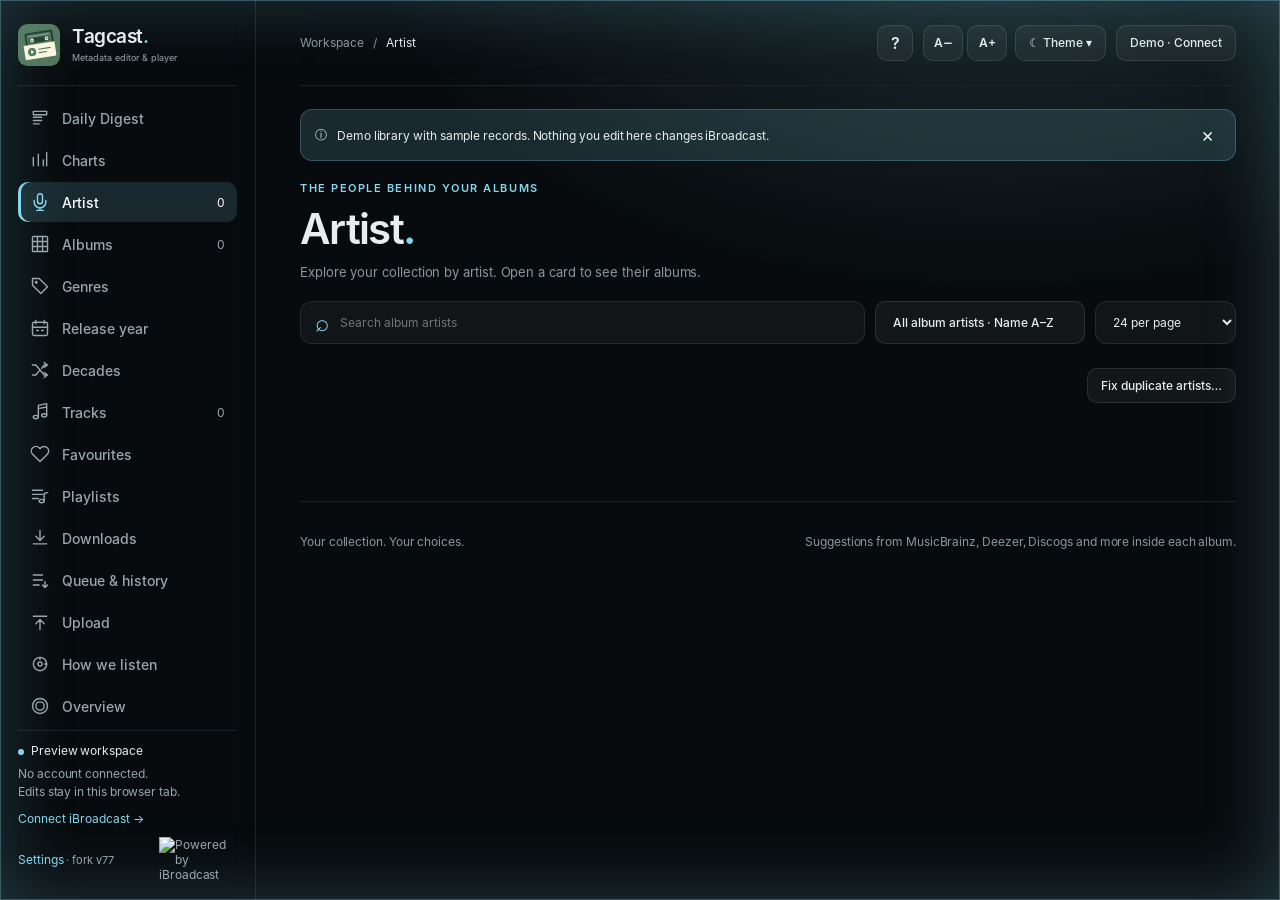
==== src/tagcast/static/index.html @ 228adfb2 "v77: player devices that follow the album year, Player style setting, How we listen timeline Co-Auth" ====
<!doctype html>
<html lang="en">
<head>
  <meta charset="UTF-8">
  <meta name="viewport" content="width=device-width, initial-scale=1">
  <meta name="referrer" content="no-referrer">
  <title>Tagcast · metadata editor &amp; player for iBroadcast</title>
  <link rel="icon" href="favicon.svg" type="image/svg+xml">
  <link rel="stylesheet" href="style.css">
  <link rel="stylesheet" href="dark.css">
  <link rel="stylesheet" href="palettes.css">
  <link rel="stylesheet" href="sonora.css">
  <link rel="stylesheet" href="player-devices.css">
  <link rel="stylesheet" href="player-styles.css">
  <link rel="stylesheet" href="gapless-controls.css">
  <link rel="stylesheet" href="playback-lyrics.css">
  <script>try { const theme = localStorage.getItem("tagcast-theme"); if (theme === "light" || theme === "dark") document.documentElement.dataset.theme = theme; const palette = localStorage.getItem("tagcast-palette"); if (["ocean", "warm", "ibroadcast"].includes(palette)) document.documentElement.dataset.palette = palette; if (localStorage.getItem("tagcast-look") !== "classic") { document.documentElement.dataset.look = "sonora"; document.documentElement.dataset.theme = "dark"; } const size = localStorage.getItem("tagcast-text-size"); if (["small", "large", "xlarge"].includes(size)) document.documentElement.dataset.textSize = size; } catch { /* private window */ }</script>
  <script>try { if (localStorage.getItem("tagcast-library-notice") === "hidden") document.documentElement.dataset.libraryNotice = "hidden"; } catch { /* private window */ }</script>
  <script src="genres.js" defer></script>
  <script src="credits.js" defer></script>
  <script src="app.js" defer></script>
  <script src="tasks.js" defer></script>
  <script src="metadata-export.js" defer></script>
  <script src="lookup.js" defer></script>
  <script src="updates.js" defer></script>
  <script src="artwork.js" defer></script>
  <script src="player.js" defer></script>
  <script src="preload.js" defer></script>
  <script src="crossfade.js" defer></script>
  <script src="gapless-media.js" defer></script>
  <script src="gapless.js" defer></script>
  <script src="gapless-controls.js" defer></script>
  <script src="gapless-diagnostics.js" defer></script>
  <script src="lyrics.js" defer></script>
  <script src="playback-lyrics.js" defer></script>
  <script src="lyrics-import.js" defer></script>
  <script src="playback.js" defer></script>
  <script src="album.js" defer></script>
  <script src="album-info.js" defer></script>
  <script src="trash.js" defer></script>
  <script src="artists.js" defer></script>
  <script src="artist-tracks.js" defer></script>
  <script src="album-merge.js" defer></script>
  <script src="tracks.js" defer></script>
  <script src="favourites.js" defer></script>
  <script src="browse.js" defer></script>
  <script src="service-status.js" defer></script>
  <script src="overview.js" defer></script>
  <script src="cleanup.js" defer></script>
  <script src="artist-cleanup.js" defer></script>
  <script src="downloads.js" defer></script>
  <script src="galaxy.js" defer></script>
  <script src="bandcamp.js" defer></script>
  <script src="soulseek.js" defer></script>
  <script src="youtube.js" defer></script>
  <script src="moresources.js" defer></script>
  <script src="discography.js" defer></script>
  <script src="missing.js" defer></script>
  <script src="tagclean.js" defer></script>
  <script src="uploads.js" defer></script>
  <script src="pagelist.js" defer></script>
  <script src="charts.js" defer></script>
  <script src="recommendations.js" defer></script>
  <script src="digest.js" defer></script>
  <script src="artist-pictures.js" defer></script>
  <script src="activity.js" defer></script>
  <script src="collections.js" defer></script>
  <script src="quick-playlist.js" defer></script>
  <script src="results-actions.js" defer></script>
  <script src="resume.js" defer></script>
  <script src="heart-playlist.js" defer></script>
  <script src="table-sort.js" defer></script>
  <script src="saved-lists.js" defer></script>
  <script src="playlist-tools.js" defer></script>
  <script src="playlist-order.js" defer></script>
  <script src="playlist-import.js" defer></script>
  <script src="tags.js" defer></script>
  <script src="album-merge-review.js" defer></script>
  <script src="queue-sync.js" defer></script>
  <script src="mini-bridge.js" defer></script>
  <script src="mini-player.js" defer></script>
  <script src="spin-disc.js" defer></script>
  <script src="sonora.js" defer></script>
  <script src="player-devices.js" defer></script>
  <script src="player-styles.js" defer></script>
  <script src="uploader.js" defer></script>
  <script src="sync-notify.js" defer></script>
  <script src="range-select.js" defer></script>
  <script src="swap-names.js" defer></script>
  <script src="album-guide.js" defer></script>
  <script src="split-albums.js" defer></script>
  <script src="labels.js" defer></script>
  <script src="help.js" defer></script>
  <script src="settings.js" defer></script>
  <script src="navigation.js" defer></script>
</head>
<body>
  <aside class="sidebar" id="sidebar">
    <div class="sidebar-header">
    <a class="brand" href="#" id="home"><svg class="brand-mark" viewBox="0 0 256 256" aria-hidden="true" focusable="false">
      <rect width="256" height="256" rx="58" fill="var(--brand-background)"/>
      <g transform="rotate(-9 128 128)">
        <rect x="49" y="46" width="172" height="128" rx="12" fill="var(--brand-ink)"/>
        <rect x="61" y="58" width="148" height="63" rx="7" fill="var(--brand-background)"/>
        <path d="M77 69h116" fill="none" stroke="var(--brand-paper)" stroke-width="3" stroke-linecap="round" opacity=".6"/>
        <rect x="71" y="79" width="128" height="31" rx="15.5" fill="var(--brand-ink)"/>
        <g fill="var(--brand-paper)"><circle cx="90" cy="94.5" r="12"/><circle cx="180" cy="94.5" r="12"/></g>
        <g fill="var(--brand-ink)"><circle cx="90" cy="94.5" r="4.5"/><circle cx="180" cy="94.5" r="4.5"/></g>
        <path d="M34 120h190v77a11 11 0 0 1-11 11H45a11 11 0 0 1-11-11Z" fill="var(--brand-paper)"/>
        <circle cx="80" cy="164" r="25" fill="var(--brand-background)"/>
        <path d="m74 151 19 13-19 13Z" fill="var(--brand-paper)"/>
        <path d="M122 153h71m-71 21h45" fill="none" stroke="var(--brand-background)" stroke-width="7" stroke-linecap="round"/>
      </g>
    </svg><span class="brand-copy"><span class="brand-title">Tagcast<span class="brand-dot" aria-hidden="true">.</span></span><small class="brand-description">Metadata editor &amp; player</small></span></a>
    <button class="sidebar-toggle" id="menu-toggle" aria-controls="sidebar-menu" aria-expanded="false" aria-label="Open navigation menu"><svg class="nav-icon" viewBox="0 0 24 24" aria-hidden="true" focusable="false"><path d="M4 6h16M4 12h16M4 18h16"/></svg></button>
    </div>
    <div class="sidebar-menu" id="sidebar-menu">
    <div class="nav-separator" aria-hidden="true"></div>
    <nav class="workspace-nav" id="workspace-nav" aria-label="Workspace">
    <button class="nav active" id="show-artists"><svg class="nav-icon" viewBox="0 0 24 24" aria-hidden="true" focusable="false"><rect x="9" y="2" width="6" height="12" rx="3"/><path d="M5 10v2a7 7 0 0 0 14 0v-2M12 19v3M8 22h8"/></svg> Artist <b id="browse-artist-count">0</b></button>
    <button class="nav" id="all-albums"><svg class="nav-icon" viewBox="0 0 24 24" aria-hidden="true" focusable="false"><rect x="3" y="3" width="18" height="18" rx="1"/><path d="M9 3v18M15 3v18M3 9h18M3 15h18"/></svg> Albums <b id="album-count">0</b></button>
    <button class="nav" id="show-track-artists" data-browse-kind="track-artists"><svg class="nav-icon" viewBox="0 0 24 24" aria-hidden="true" focusable="false"><circle cx="9" cy="7" r="3"/><path d="M3 21v-3a6 6 0 0 1 12 0v3M17 4a3 3 0 0 1 0 6M18 14a5 5 0 0 1 3 5v2"/></svg> Track artists</button>
    <button class="nav" id="show-composers" data-browse-kind="composers"><svg class="nav-icon" viewBox="0 0 24 24" aria-hidden="true" focusable="false"><path d="M5 3h14v18H5zM9 14V7l7-1v7"/><ellipse cx="7" cy="15" rx="2" ry="1.5"/><ellipse cx="14" cy="14" rx="2" ry="1.5"/></svg> Composers</button>
    <button class="nav" id="show-genres" data-browse-kind="genres"><svg class="nav-icon" viewBox="0 0 24 24" aria-hidden="true" focusable="false"><path d="M3 3h8l10 10-8 8L3 11z"/><circle cx="7.5" cy="7.5" r="1"/></svg> Genres</button>
    <button class="nav" id="show-tags" data-browse-kind="tags"><svg class="nav-icon" viewBox="0 0 24 24" aria-hidden="true" focusable="false"><path d="M4 9h16M3 15h16M10 3 6 21M18 3l-4 18"/></svg> Tags</button>
    <button class="nav" id="show-years" data-browse-kind="years"><svg class="nav-icon" viewBox="0 0 24 24" aria-hidden="true" focusable="false"><rect x="3" y="5" width="18" height="16" rx="2"/><path d="M7 3v4M17 3v4M3 11h18M8 15h2M14 15h2"/></svg> Release year</button>
    <button class="nav" id="show-decades" data-browse-kind="decades"><svg class="nav-icon" viewBox="0 0 24 24" aria-hidden="true" focusable="false"><path d="M3 6h4l10 12h4M17 15l4 3-4 3M3 18h4l4-5M14 10l3-4h4M17 3l4 3-4 3"/></svg> Decades</button>
    <button class="nav" id="show-tracks"><svg class="nav-icon" viewBox="0 0 24 24" aria-hidden="true" focusable="false"><path d="M10 18V4l10-2v14M10 8l10-2"/><ellipse cx="7" cy="18" rx="3" ry="2"/><ellipse cx="17" cy="16" rx="3" ry="2"/></svg> Tracks <b id="track-count">0</b></button>
    <button class="nav" id="show-favourites"><svg class="nav-icon" viewBox="0 0 24 24" aria-hidden="true" focusable="false"><path d="M20.8 4.6a5.5 5.5 0 0 0-7.8 0L12 5.7l-1.1-1.1a5.5 5.5 0 0 0-7.8 7.8L12 21l8.8-8.6a5.5 5.5 0 0 0 0-7.8Z"/></svg> Favourites</button>
    <button class="nav" id="show-playlists"><svg class="nav-icon" viewBox="0 0 24 24" aria-hidden="true" focusable="false"><path d="M3 5h12M3 10h12M3 15h7M17 18V9l4-1"/><ellipse cx="14" cy="18" rx="3" ry="2"/></svg> Playlists</button>
    <button class="nav" id="show-recently-played" hidden><svg class="nav-icon" viewBox="0 0 24 24" aria-hidden="true" focusable="false"><circle cx="12" cy="12" r="9"/><path d="M12 6v6l4 2"/></svg> Recently played</button>
    <button class="nav" id="show-album-guide" hidden><svg class="nav-icon" viewBox="0 0 24 24" aria-hidden="true" focusable="false"><path d="M12 5v16M12 5C9 3 5 3 2 4v15c3-1 7-1 10 2 3-3 7-3 10-2V4c-3-1-7-1-10 1Z"/></svg> 1001 Albums</button>
    <button class="nav" id="show-downloads"><svg class="nav-icon" viewBox="0 0 24 24" aria-hidden="true" focusable="false"><path d="M12 3v12M7 10l5 5 5-5M4 19h16"/></svg> Downloads</button>
    <button class="nav" id="show-dl-queue"><svg class="nav-icon" viewBox="0 0 24 24" aria-hidden="true" focusable="false"><path d="M4 6h11M4 12h11M4 18h7M18 14v7M15 18l3 3 3-3"/></svg> Queue &amp; history <b id="dl-queue-count" hidden></b></button>
    <button class="nav" id="show-upload"><svg class="nav-icon" viewBox="0 0 24 24" aria-hidden="true" focusable="false"><path d="M12 21V9M7 14l5-5 5 5M4 5h16"/></svg> Upload</button>
    <button class="nav" id="show-listen"><svg class="nav-icon" viewBox="0 0 24 24" aria-hidden="true" focusable="false"><circle cx="12" cy="12" r="8"/><circle cx="12" cy="12" r="2.5"/><path d="M12 4v2.5M20 12h-2.5"/></svg> How we listen</button>
    <button class="nav" id="show-digest"><svg class="nav-icon" viewBox="0 0 24 24" aria-hidden="true" focusable="false"><path d="M4 4h16v4H4zM4 11h10M4 15h10M4 19h7"/></svg> Daily Digest</button>
    <button class="nav" id="show-charts"><svg class="nav-icon" viewBox="0 0 24 24" aria-hidden="true" focusable="false"><path d="M4 19V9M10 19V5M16 19v-7M20 19V3"/></svg> Charts</button>
    <button class="nav" id="show-overview"><svg class="nav-icon" viewBox="0 0 24 24" aria-hidden="true" focusable="false"><circle cx="12" cy="12" r="9"/><circle cx="12" cy="12" r="5"/></svg> Overview</button>
    <button class="nav" id="show-history"><svg class="nav-icon" viewBox="0 0 24 24" aria-hidden="true" focusable="false"><circle cx="12" cy="12" r="9"/><path d="M12 6v6h6"/></svg> Change history <b id="history-count">0</b></button>
    </nav>
    <div class="sidebar-bottom"><span class="status-dot" id="status-dot"></span><span class="connection-title" id="connection-title">Preview workspace</span><p id="connection-text">No account connected.<br>Edits stay in this browser tab.</p><div class="sidebar-actions"><div class="sidebar-connection-actions"><button class="text-button" id="connect-button">Connect iBroadcast →</button><button class="text-button" id="reload-button" hidden>Reload library ↻</button><button class="text-button muted-link" id="logout-button" hidden>Disconnect</button></div><div class="sidebar-settings"><div class="sidebar-settings-control"><button class="text-button muted-link" id="settings-button">Settings</button><span class="brand-version" title="Tagcast fork version (based on Tagcast 0.85.1)">· <span class="pill" id="brand-fork-version">fork</span></span></div><div class="ibroadcast-branding"><a href="https://www.ibroadcast.com/" target="_blank" rel="noopener noreferrer" title="Independent app by Cyberdelia · Powered by iBroadcast"><img src="ibroadcast-dark-compact-powered.svg" alt="Powered by iBroadcast"></a></div></div></div></div>
    </div>
  </aside>
  <main>
    <header class="topbar"><nav class="page-breadcrumbs" aria-label="Breadcrumb"><button type="button" class="breadcrumb" data-breadcrumb-root>Workspace</button><span class="slash">/</span><span id="breadcrumb">Artist</span></nav><div class="top-actions"><button type="button" class="button small help-trigger" id="help-button" aria-haspopup="dialog" aria-controls="help-dialog" aria-label="Help for this page" title="Help for this page">?</button><button class="button small update-button" id="update-button" hidden></button><div class="appearance-controls"><span class="text-size-buttons" role="group" aria-label="Text size"><button type="button" class="button small" id="text-smaller" aria-label="Smaller text" title="Smaller text">A−</button><button type="button" class="button small" id="text-larger" aria-label="Larger text" title="Larger text">A+</button></span><button class="button small theme-button" id="theme-button" aria-expanded="false" aria-controls="theme-menu" title="Choose colour and appearance">◐ Theme ▾</button><div class="theme-menu" id="theme-menu" hidden><fieldset><legend>Appearance</legend><label><input type="radio" name="appearance" id="appearance-auto" value="auto" data-appearance-choice> Auto · follow system</label><label><input type="radio" name="appearance" id="appearance-light" value="light" data-appearance-choice> Light</label><label><input type="radio" name="appearance" id="appearance-dark" value="dark" data-appearance-choice> Dark</label></fieldset><fieldset><legend>Text size</legend><label><input type="radio" name="text-size" id="text-size-small" value="small" data-text-size-choice> Small</label><label><input type="radio" name="text-size" id="text-size-normal" value="normal" data-text-size-choice> Normal</label><label><input type="radio" name="text-size" id="text-size-large" value="large" data-text-size-choice> Large</label><label><input type="radio" name="text-size" id="text-size-xlarge" value="xlarge" data-text-size-choice> Extra large</label></fieldset><fieldset><legend>Colour</legend><label><input type="radio" name="palette" id="palette-forest" value="forest" data-palette-choice> Forest</label><label><input type="radio" name="palette" id="palette-ocean" value="ocean" data-palette-choice> Ocean</label><label><input type="radio" name="palette" id="palette-warm" value="warm" data-palette-choice> Warm</label><label><input type="radio" name="palette" id="palette-ibroadcast" value="ibroadcast" data-palette-choice> iBroadcast inspired</label></fieldset></div></div><button class="button small" id="devices-button" hidden>Devices</button><button class="button small mode-badge" id="mode-badge">Demo · Connect</button></div></header>
    <section class="library-loading" id="library-loading" role="status" aria-live="polite" hidden><strong>Loading your iBroadcast library…</strong><p id="library-loading-detail">Checking for changes and retrieving your collection.</p><progress aria-label="Library loading"></progress></section>
    <div class="notice" id="library-notice"><span aria-hidden="true">ⓘ</span><span id="data-notice">Demo library with sample records. Nothing you edit here changes iBroadcast.</span><button type="button" class="notice-dismiss" id="notice-dismiss" aria-label="Hide library information banner" title="Hide this banner; restore it in Settings">×</button></div>
    <div id="favourites-hub" hidden>
      <div class="page-intro"><div><div class="eyebrow">THE MUSIC YOU LOVE</div><h1>Favourites<span>.</span></h1><p>Keep your favourite tracks, albums and album artists together.</p></div></div>
      <div id="favourites-tabs" class="favourites-tabs" role="tablist" aria-label="Favourite type">
        <button type="button" id="favourites-tab-tracks" role="tab" data-favourite-view="tracks" aria-selected="true" aria-controls="favourites-page" tabindex="0">Tracks <span id="favourites-count"></span></button>
        <button type="button" id="favourites-tab-albums" role="tab" data-favourite-view="albums" aria-selected="false" aria-controls="collections-page" tabindex="-1">Albums <span id="favourite-albums-count"></span></button>
        <button type="button" id="favourites-tab-artists" role="tab" data-favourite-view="artists" aria-selected="false" aria-controls="artist-favourites-page" tabindex="-1">Album artists <span id="favourite-artists-count"></span></button>
      </div>
    </div>
    <section id="artist-favourites-page" hidden role="tabpanel" aria-labelledby="favourites-tab-artists" tabindex="0">
      <p class="muted">Artist hearts are saved on this computer for your account, independently of album hearts and star ratings.</p>
      <div class="toolbar"><div class="search search-with-clear"><span>⌕</span><input id="favourite-artists-search" maxlength="200" placeholder="Search favourite album artists" aria-label="Search favourite album artists"><button type="button" class="search-clear" data-search-clear="favourite-artists-search" aria-controls="favourite-artists-search" aria-label="Clear search" title="Clear search" hidden><svg viewBox="0 0 16 16" aria-hidden="true" focusable="false"><path d="m4 4 8 8m0-8-8 8"/></svg></button></div><select id="favourite-artists-sort" aria-label="Sort favourite album artists"><option value="az">Name · A–Z</option><option value="za">Name · Z–A</option><option value="rating_high">Rating · highest first</option><option value="rating_low">Rating · lowest first</option></select><select id="favourite-artists-per-page" aria-label="Favourite album artists per page"><option value="24">24 per page</option><option value="50">50 per page</option><option value="100">100 per page</option><option value="200">200 per page</option></select></div>
      <div class="results-line"><span id="favourite-artists-results" role="status"></span></div>
      <div id="favourite-artists-grid" class="artists-grid"></div><div id="favourite-artists-pagination" class="pagination"></div>
    </section>
    <section id="collections-page" hidden aria-label="Playlists and favourite albums"></section>
    <section id="settings" class="settings-page" aria-labelledby="settings-title" hidden><div class="page-intro"><div><div class="eyebrow">MAKE TAGCAST YOUR OWN</div><h1 id="settings-title" tabindex="-1">Settings<span>.</span></h1><p>Preferences for this browser and your local Tagcast server.</p></div></div><div class="settings-layout"><nav id="settings-nav" aria-label="Settings categories"></nav><div class="settings-body"><div class="settings-category-heading"><h2 id="settings-category-title" tabindex="-1"></h2><p id="settings-category-description" class="muted"></p></div><p id="settings-feedback" role="status" aria-live="polite"></p><button type="button" class="text-action settings-editor-return" data-settings-return hidden>← Return to your open editor</button><div id="settings-content"></div></div></div></section>
    <section id="overview-page" class="overview" hidden aria-live="polite"></section>
    <section id="downloads-page" hidden aria-label="Downloads">
      <div class="page-intro"><div><div class="eyebrow">CHECK FIRST, THEN DOWNLOAD</div><h1>Downloads<span>.</span> <span class="ac-version" id="downloads-version"></span></h1><p>Every song and album is checked against your iBroadcast library and your download history first. Possible duplicates wait for your decision; nothing is uploaded to iBroadcast.</p></div></div>
      <div id="downloads-tabs" class="favourites-tabs dl-tabs" role="tablist" aria-label="Downloads"></div>
      <div id="dl-queue-box" class="dl-manager" aria-label="Download manager"></div>
      <p id="downloads-status" class="error-text" role="status"></p>
      <div id="downloads-content" role="tabpanel"></div>
    </section>
    <section id="digest-page" hidden aria-label="Daily Digest">
      <div class="page-intro"><div><div class="eyebrow">WHAT'S NEW, IN ONE PLACE</div><h1>Daily Digest<span>.</span></h1><p>New releases, what the wishlist just found, chart movement since you last looked, and the top of your recommended artists -- pulled together to read first. Nothing downloads from here; each section links back to its own page for that.</p></div></div>
      <p id="digest-status" class="error-text" role="status"></p>
      <div id="digest-content"></div>
    </section>
    <section id="activity-page" hidden aria-label="Activity log">
      <button type="button" class="button small page-back" data-activity-back>← Overview</button>
      <div class="page-intro"><div><div class="eyebrow">WHAT HAPPENED UNDER THE HOOD</div><h1>Activity log<span>.</span></h1><p>Everything Tagcast does, newest first: each download and why it failed, tag fixes and saves (and what iBroadcast confirmed afterwards), cleanups, Artist pictures, every button that reached Tagcast, and any error, including the page's own. The cards show what worked and what didn't in the last day; click one to see only that area. Download the log file to send it along when something breaks.</p></div></div>
      <div id="activity-content"></div>
    </section>
    <section id="artist-pictures-page" hidden aria-label="Artist pictures">
      <button type="button" class="button small page-back" data-artist-pictures-back>← Overview</button>
      <div class="page-intro"><div><div class="eyebrow">AT LEAST IT LOOKS NICER</div><h1>Artist pictures<span>.</span></h1><p>Give every album artist with no image one: a face found in the cover of one of their albums or songs, else a real photo from TheAudioDB (free, no key -- the same source used for biographies), else just one of those covers. Artists skipped before are tried again on the next run. Only artists with no image yet are touched. The existing "Change artwork" dialog still overrides anything picked here, any time.</p></div></div>
      <p id="artist-pictures-status" class="error-text" role="status"></p>
      <div id="artist-pictures-content"></div>
    </section>
    <section id="charts-page" hidden aria-label="Charts">
      <div class="page-intro"><div><div class="eyebrow">OUTSIDE HIP-HOP CHARTS</div><h1>Charts<span>.</span></h1><p>Chinese and mainstream hip-hop charts from NetEase, HotNewHipHop, Deezer, Apple Music and Spotify, plus artists recommended from the ones you follow. Every song is checked against your iBroadcast library and download history first, then "Get it" queues it the same way Downloads does; nothing happens automatically. The fixed tabs above stay hip-hop; <b>Browse</b> picks any country and/or genre, or any public Spotify playlist link, as far as each source supports it.</p></div></div>
      <div id="charts-tabs" class="favourites-tabs dl-tabs" role="tablist" aria-label="Charts"></div>
      <p id="charts-status" class="error-text" role="status"></p>
      <div id="charts-content" role="tabpanel"></div>
    </section>
    <section id="album-guide-page" hidden aria-label="1001 Albums">
      <div class="page-intro"><div><div class="eyebrow">DISCOVER YOUR COLLECTION</div><h1>1001 Albums<span>.</span></h1><p>Based on <cite><a href="https://en.wikipedia.org/wiki/1001_Albums_You_Must_Hear_Before_You_Die" target="_blank" rel="noopener noreferrer">1001 Albums You Must Hear Before You Die</a></cite>, edited by Robert Dimery. Explore the albums you already have from this selection, covering 1955–2007.</p></div></div>
      <p id="guide-note" class="muted" role="status"></p>
      <div id="guide-decades" class="guide-decades" role="group" aria-label="Filter 1001 Albums by decade" hidden></div>
      <div id="guide-toolbar" class="toolbar" hidden><div class="search search-with-clear"><span>⌕</span><input id="guide-search" maxlength="200" placeholder="Search the list" aria-label="Search 1001 Albums"><button type="button" class="search-clear" data-search-clear="guide-search" aria-controls="guide-search" aria-label="Clear search" title="Clear search" hidden><svg viewBox="0 0 16 16" aria-hidden="true" focusable="false"><path d="m4 4 8 8m0-8-8 8"/></svg></button></div><select id="guide-filter" aria-label="Matching status"><option value="found">In your library</option><option value="possible">Possible matches</option><option value="missing">Not found</option><option value="all">All 1001 albums</option></select><select id="guide-sort" aria-label="Sort 1001 Albums"><option value="list">List order</option><option value="year-asc">Year · oldest first</option><option value="year-desc">Year · newest first</option></select><select id="guide-per-page" aria-label="Guide albums per page"><option value="24">24 per page</option><option value="48">48 per page</option><option value="96">96 per page</option><option value="200">200 per page</option></select></div>
      <div class="results-line"><span id="guide-results" role="status"></span><div class="guide-page-actions"><label id="guide-matching-choice" class="guide-display-choice" hidden><input type="checkbox" id="guide-show-matching" checked> Show matching details</label><button id="guide-analyse" class="button small">Analyse my library</button></div></div>
      <div id="guide-list" class="album-grid"></div><div id="guide-pagination" class="pagination"></div>
    </section>
    <section id="album-page" class="album-detail" hidden aria-label="Album details"></section>
    <section id="artists-page" aria-label="Artist">
      <div class="page-intro"><div><div class="eyebrow">THE PEOPLE BEHIND YOUR ALBUMS</div><h1>Artist<span>.</span></h1><p>Explore your collection by artist. Open a card to see their albums.</p></div></div>
      <div class="toolbar"><div class="search search-with-clear"><span aria-hidden="true">⌕</span><input id="artists-search" placeholder="Search album artists" aria-label="Search album artists"><button type="button" class="search-clear" id="artists-search-clear" data-search-clear="artists-search" aria-label="Clear album artist search" aria-controls="artists-search" title="Clear search" hidden><svg viewBox="0 0 16 16" aria-hidden="true" focusable="false"><path d="m4 4 8 8m0-8-8 8"/></svg></button></div><input type="hidden" id="artists-filter" value="all"><input type="hidden" id="artists-sort" value="az"><button type="button" class="button browse-options-trigger" id="artists-browse-options" data-browse-options="artists" aria-label="Filter and sort album artists" aria-haspopup="menu" aria-expanded="false" aria-controls="browse-options-menu">All album artists · Name A–Z</button><select id="artists-per-page" aria-label="Album artists per page"><option value="24">24 per page</option><option value="50">50 per page</option><option value="100">100 per page</option><option value="200">200 per page</option></select></div>
      <p id="artist-favourites-error" class="error-text" role="status" hidden></p>
      <div class="results-line"><span id="artists-results" role="status"></span><button class="button small" id="artist-cleanup-open" data-artist-cleanup-open type="button">Fix duplicate artists…</button></div>
      <div id="artists-grid" class="artists-grid"></div>
      <div id="artists-pagination" class="pagination"></div>
    </section>
    <section id="browse-page" hidden aria-label="Browse library">
      <button class="button small page-back" id="browse-back" hidden></button>
      <div class="page-intro"><div><div class="eyebrow" id="browse-eyebrow">EXPLORE YOUR COLLECTION</div><h1 id="browse-title"></h1><p id="browse-decade-intro" class="decade-intro" hidden></p><p id="browse-subtitle"></p></div></div>
      <div class="toolbar" id="browse-toolbar"><div class="search search-with-clear" id="browse-search-field"><span>⌕</span><input id="browse-search" maxlength="200" aria-label="Search groups"><button type="button" class="search-clear" data-search-clear="browse-search" aria-controls="browse-search" aria-label="Clear search" title="Clear search" hidden><svg viewBox="0 0 16 16" aria-hidden="true" focusable="false"><path d="m4 4 8 8m0-8-8 8"/></svg></button></div><select id="browse-sort" aria-label="Sort groups"><option value="az">Name · A–Z</option><option value="za">Name · Z–A</option><option value="count">Most tracks first</option></select><button class="button" id="browse-group" type="button" hidden>Show every album</button><button class="button" id="browse-surprise" hidden>Surprise me again ↻</button><select id="browse-per-page" aria-label="Browse items per page"><option value="24">24 per page</option><option value="50">50 per page</option><option value="100">100 per page</option><option value="200">200 per page</option></select></div>
      <div class="results-line album-actions"><span id="browse-results" role="status"></span><button class="button small" id="browse-shuffle" type="button" title="Shuffle every song from all matching albums in this group into one playlist; replaces the queue" hidden disabled>🔀 Shuffle play</button><button class="button small" id="browse-random" type="button" title="Play a full album from all matching albums in this group; replaces the queue" hidden disabled>▶ Play random album</button></div>
      <div class="tag-page-actions" id="browse-tag-actions" hidden><button type="button" class="button small" id="browse-tag-new">New tag…</button><button type="button" class="button small" id="browse-tag-rename" hidden>Rename tag…</button><button type="button" class="button small danger" id="browse-tag-delete" hidden>Delete tag…</button></div>
      <div id="browse-list"></div>
      <div id="browse-pagination" class="pagination"></div>
    </section>
    <section id="tracks-page" hidden aria-label="Tracks">
      <div class="page-intro"><div><div class="eyebrow">EVERY SONG, ON EVERY ALBUM</div><h1>Tracks<span>.</span></h1><p>Search all your tracks by title, artist, album or composer. Play one, or open its album.</p></div></div>
      <div class="toolbar"><div class="search search-with-clear"><span>⌕</span><input id="tracks-search" placeholder="Search titles, artists, albums or composers" aria-label="Search tracks"><button type="button" class="search-clear" data-search-clear="tracks-search" aria-controls="tracks-search" aria-label="Clear search" title="Clear search" hidden><svg viewBox="0 0 16 16" aria-hidden="true" focusable="false"><path d="m4 4 8 8m0-8-8 8"/></svg></button></div><select id="tracks-per-page" aria-label="Tracks per page"><option value="50">50 per page</option><option value="100">100 per page</option><option value="200">200 per page</option></select></div>
      <div class="results-line"><span id="tracks-results" role="status"></span></div>
      <div id="tracks-list" role="region" aria-label="Track search results"></div>
      <div id="tracks-pagination" class="pagination"></div>
    </section>
    <section id="favourites-page" hidden role="tabpanel" aria-labelledby="favourites-tab-tracks" tabindex="0">
      <p class="muted">Favourites use iBroadcast track ratings: adding sets the rating to 5, removing clears it to 0. Existing five-star tracks are included. Changes are saved directly and checked afterwards.</p>
      <div class="toolbar"><div class="search search-with-clear"><span>⌕</span><input id="favourites-search" maxlength="200" placeholder="Search your favourites" aria-label="Search favourites"><button type="button" class="search-clear" data-search-clear="favourites-search" aria-controls="favourites-search" aria-label="Clear search" title="Clear search" hidden><svg viewBox="0 0 16 16" aria-hidden="true" focusable="false"><path d="m4 4 8 8m0-8-8 8"/></svg></button></div><select id="favourites-per-page" aria-label="Favourites per page"><option value="50">50 per page</option><option value="100">100 per page</option><option value="200">200 per page</option></select></div>
      <div class="results-line"><span id="favourites-results" role="status"></span><span class="fav-play-actions"><button type="button" class="button small primary" id="favourites-play">▶ Play</button><button type="button" class="button small" id="favourites-shuffle">🔀 Shuffle play</button></span></div>
      <div id="favourites-list"></div>
      <div id="favourites-pagination" class="pagination"></div>
    </section>
    <section id="recently-played-page" hidden aria-label="Recently played">
      <div class="page-intro"><div><div class="eyebrow">YOUR IBROADCAST LISTENING</div><h1>Recently played<span>.</span></h1><p>The recent tracks playlist from iBroadcast, including plays reported by your other devices. Most recent first; each track appears once.</p></div></div>
      <p class="muted">Checked when you open this page. Refresh to fetch the latest list. iBroadcast provides no play timestamps in this playlist.</p>
      <div class="toolbar"><div class="search search-with-clear"><span>⌕</span><input id="recently-played-search" maxlength="200" placeholder="Search recent tracks" aria-label="Search recently played"><button type="button" class="search-clear" data-search-clear="recently-played-search" aria-controls="recently-played-search" aria-label="Clear search" title="Clear search" hidden><svg viewBox="0 0 16 16" aria-hidden="true" focusable="false"><path d="m4 4 8 8m0-8-8 8"/></svg></button></div><select id="recently-played-per-page" aria-label="Recent tracks per page"><option value="50">50 per page</option><option value="100">100 per page</option><option value="200">200 per page</option></select></div>
      <div class="results-line"><span id="recently-played-results" role="status"></span><button class="button small" id="recently-played-refresh">Refresh from iBroadcast</button></div>
      <div id="recently-played-list"></div><div id="recently-played-pagination" class="pagination"></div>
    </section>
    <div id="albums-page" hidden>
    <button class="button small page-back" id="artist-back" hidden></button>
    <section class="page-intro"><div><div class="eyebrow" id="page-eyebrow">A LITTLE ORDER. ONE ALBUM AT A TIME.</div><h1 id="page-title">Your albums<span>.</span></h1><div id="artist-rating" class="album-rating artist-rating" role="group" aria-label="Artist rating" hidden></div><p id="page-subtitle">Browse your collection, check the details, and make it yours.</p></div><div class="library-total" id="library-total"><strong id="total-albums">0</strong><span>albums in this workspace</span><small id="total-tracks">0 tracks</small></div><div class="artist-panel" id="artist-panel" hidden></div></section>
    <p id="artist-favourite-status" class="error-text" role="status" hidden></p>
    <section id="artist-biography" class="artist-biography" aria-label="About this artist" hidden></section>
    <div class="view-toggle artist-tabs" id="artist-tabs" role="tablist" aria-label="Show this artist's" hidden><button type="button" role="tab" data-artist-tab="albums">Albums</button><button type="button" role="tab" data-artist-tab="tracks">Tracks</button></div>
    <section id="artist-tracks" class="artist-tracks" aria-label="Tracks by this artist" hidden></section>
    <section class="toolbar" id="albums-toolbar"><div class="search search-with-clear"><span>⌕</span><input id="search" placeholder="Search albums, artists, or genres" aria-label="Search albums"><button type="button" class="search-clear" data-search-clear="search" aria-controls="search" aria-label="Clear search" title="Clear search" hidden><svg viewBox="0 0 16 16" aria-hidden="true" focusable="false"><path d="m4 4 8 8m0-8-8 8"/></svg></button></div><input type="hidden" id="filter" value="all"><input type="hidden" id="sort" value="artist"><button type="button" class="button browse-options-trigger" id="albums-browse-options" data-browse-options="albums" aria-label="Filter and sort albums" aria-haspopup="menu" aria-expanded="false" aria-controls="browse-options-menu">All albums · Album artist A–Z</button><button type="button" class="button" id="saved-lists-open" title="Save this search, filter and sort as a smart playlist, or open one you saved">★ Smart playlists</button><select id="per-page" aria-label="Albums per page"><option value="24">24 per page</option><option value="50">50 per page</option><option value="100">100 per page</option><option value="200">200 per page</option></select><div class="view-toggle" role="group" aria-label="View"><button data-view="grid" title="Covers" aria-label="Show covers">▦</button><button data-view="list" title="List" aria-label="Show list">☰</button></div></section>
    <div class="results-line album-actions" id="albums-results-line"><span id="results-count"></span><label class="album-page-selection"><input type="checkbox" id="select-page" aria-controls="albums"><span id="select-page-label">Select all on this page</span></label><button class="text-action" id="cleanup-filter" data-cleanup-open hidden>Split combined genres…</button><button class="button small" id="duplicate-cleanup-open" hidden>Review suggested copies across all albums…</button><span id="selection-help">Open an album to see its tracks and listen</span><button class="button small" id="results-play" type="button" title="Play every album the search and filter show, in order (first 400 albums)" disabled>▶ Play results</button><button class="button small" id="results-shuffle" type="button" title="Shuffle every album the search and filter show (first 400 albums)" disabled>🔀 Shuffle results</button><button class="button small" id="results-add" type="button" title="Add every track of the results to your quick playlist (Shift-click: choose another)" disabled>♫＋ Add results to playlist</button><button class="button small" id="resume-queue" type="button" hidden>↺ Resume last queue</button><button class="button small" id="albums-random" type="button" title="Play a full album from all matching albums, across every page; replaces the queue" disabled>▶ Play random album</button></div>
    <div class="selection-bar" id="selection-bar" hidden><button type="button" class="button selection-clear" id="clear-selection" aria-label="Clear selection" title="Clear selection"><svg viewBox="0 0 16 16" aria-hidden="true" focusable="false"><path d="m4 4 8 8m0-8-8 8"/></svg></button><strong id="selection-count" role="status"></strong><button class="button" id="tag-selection" aria-label="Manage tags for selected albums" hidden>Tag…</button><button type="button" class="button" id="merge-selection" hidden title="Merge 2–20 fragments of one disc, up to 500 tracks">Merge albums…</button><button type="button" class="button" id="quick-merge-selection" hidden>Quick merge</button><button type="button" class="button" id="swap-selection" title="Album artist and album name are the wrong way round: swap them (you review before saving)">⇄ Swap artist/album…</button><button class="button danger" id="trash-selection" hidden>Move selected albums to trash…</button><button type="button" class="button" hidden id="quick-add-selection" title="Add every track of the selected albums to your quick playlist (Shift-click: choose another)">♫＋ Add to playlist</button><button class="button primary" id="edit-selection">Edit selected albums</button></div>
    <section id="split-albums" class="split-albums" aria-label="Split albums" hidden></section>
    <section id="albums" class="album-grid" aria-label="Albums"></section>
    <div class="pagination" id="pagination"></div>
    </div>
    <footer class="main-footer">Your collection. Your choices.<span>Suggestions from MusicBrainz, Deezer, Discogs and more inside each album.</span></footer>
  </main>
  <dialog id="cleanup" class="review-dialog cleanup-dialog"><div class="dialog-heading"><div><div class="eyebrow">REVIEW / SPLIT / VERIFY</div><h2>Clean up metadata</h2></div><button class="close" data-close="cleanup" aria-label="Close cleanup">×</button></div><p id="cleanup-status" class="error-text" role="status"></p><div id="cleanup-content"></div></dialog>
  <dialog id="artist-cleanup" class="review-dialog cleanup-dialog"><div class="dialog-heading"><div><div class="eyebrow">FIND / MERGE / SPLIT / VERIFY</div><h2>Artist cleanup <span class="ac-version" id="artist-cleanup-version"></span></h2></div><button class="close" data-close="artist-cleanup" aria-label="Close artist cleanup">×</button></div><p id="artist-cleanup-status" class="error-text" role="status"></p><div id="artist-cleanup-content"></div></dialog>
  <dialog id="duplicate-cleanup" class="review-dialog cleanup-dialog"><div class="dialog-heading"><div><div class="eyebrow">ALL ALBUMS / REVIEW / TRASH</div><h2>Suggested duplicate copies</h2></div><div class="dialog-heading-actions"><button class="button small help-trigger" data-help-context="duplicate-cleanup" aria-label="Help with duplicate cleanup">?</button><button class="close" data-close="duplicate-cleanup" aria-label="Close duplicate cleanup">×</button></div></div><p id="duplicate-cleanup-status" role="status"></p><div id="duplicate-cleanup-content"></div></dialog>
  <dialog id="editor" class="editor-dialog"><div id="editor-content"></div><div id="editor-artist-names" class="artist-choices-menu" role="listbox" aria-label="Existing artists" hidden></div></dialog>
  <dialog id="review" class="review-dialog"><div class="dialog-heading"><div><div class="eyebrow">BEFORE / AFTER</div><h2>Review your draft</h2></div><div class="dialog-heading-actions"><button type="button" class="button small help-trigger" data-help-context="review" aria-label="Help with draft review" title="Help with draft review">?</button><button class="close" data-close="review" aria-label="Close review">×</button></div></div><p class="muted" id="review-intro">These changes apply only to the preview. Live saving is not connected.</p><div id="review-warnings"></div><div id="review-changes"></div><div class="dialog-footer"><label class="checkline then-next" id="then-next-label"><input type="checkbox" id="then-next"> Open the next album afterwards</label><span class="muted" id="review-status"></span><button class="button" data-close="review" id="review-cancel">Keep editing</button><button class="button primary" id="apply-draft">Apply to preview</button></div></dialog>
  <dialog id="history" class="history-dialog">
    <div class="dialog-heading"><div><div class="eyebrow">SAVED CHANGES</div><h2>Change history</h2></div><button class="close" data-close="history" aria-label="Close change history">×</button></div>
    <p id="history-status" class="error-text" role="status"></p><div id="history-content"></div>
    <p class="muted" id="history-note">Export the changes before closing this tab. Preview drafts are not saved to iBroadcast.</p>
    <div id="history-clear-review" class="warn-box" hidden>
      <h3>Clear this browser's change history?</h3>
      <p>All change history entries and their Undo information will be removed. Your library and changes saved to iBroadcast stay as they are. Export the changes first if you want to keep a copy.</p>
      <div class="dialog-footer"><button class="button" id="history-clear-cancel">Cancel</button><button class="button danger primary" id="history-clear-confirm">Clear change history</button></div>
    </div>
    <div class="dialog-footer"><button class="button" id="history-export">Export changes ↓</button><button class="button danger" id="history-clear">Clear change history…</button></div>
  </dialog>
  <dialog id="connect" class="connect-dialog"><div class="dialog-heading"><div><div class="eyebrow">YOUR ACCOUNT</div><h2>Connect iBroadcast</h2></div><button class="close" data-close="connect" aria-label="Close">×</button></div><div id="connect-content"></div></dialog>
  <dialog id="results" class="review-dialog"><div class="dialog-heading"><div><div class="eyebrow">SAVED TO iBROADCAST</div><h2 id="results-title">Save results</h2></div><button class="close" data-close="results" aria-label="Close">×</button></div><div id="results-content"></div><div class="dialog-footer"><button class="button primary" data-close="results">Done</button></div></dialog>
  <dialog id="artwork" class="artwork-dialog"><div id="artwork-content"></div></dialog>
  <dialog id="album-merge" class="review-dialog" aria-labelledby="album-merge-title"><div class="dialog-heading"><div><div class="eyebrow">REVIEW ALBUM MERGE</div><h2 id="album-merge-title">Merge albums</h2></div><div class="dialog-heading-actions"><button type="button" class="button small help-trigger" data-help-context="album-merge" aria-label="Help with merging albums">?</button><button type="button" class="close" data-close="album-merge" aria-label="Close album merge">×</button></div></div><p id="album-merge-status" role="status" aria-live="polite"></p><div id="album-merge-content"></div></dialog>
  <dialog id="trash-review" class="review-dialog"><div id="trash-content"></div></dialog>
  <dialog id="guide-link-dialog" class="settings-dialog" aria-labelledby="guide-link-title"><div class="dialog-heading"><div><div class="eyebrow">1001 ALBUMS · LOCAL LINK</div><h2 id="guide-link-title">Choose an album</h2></div><div class="dialog-heading-actions"><button type="button" class="button small help-trigger" data-help-context="guide-link" aria-label="Help with choosing an album" title="Help with choosing an album">?</button><button class="close" data-close="guide-link-dialog" aria-label="Close album chooser">×</button></div></div><p id="guide-link-reference"></p><p class="muted">Choose the corresponding album from your library. This saves a local link only; it does not edit iBroadcast. You can undo it later.</p><div class="search search-with-clear"><span>⌕</span><input id="guide-link-search" maxlength="200" placeholder="Search your library" aria-label="Find album to link"><button type="button" class="search-clear" data-search-clear="guide-link-search" aria-controls="guide-link-search" aria-label="Clear search" title="Clear search" hidden><svg viewBox="0 0 16 16" aria-hidden="true" focusable="false"><path d="m4 4 8 8m0-8-8 8"/></svg></button></div><p id="guide-link-count" class="muted" role="status"></p><p id="guide-link-error" class="error-text" role="alert"></p><div id="guide-link-choices"></div></dialog>
  <dialog id="help-dialog" aria-labelledby="help-title" aria-describedby="help-progress">
    <div id="help-spotlight" class="help-spotlight" aria-hidden="true"></div>
    <section id="help-card" class="help-card">
      <div class="dialog-heading"><div><p id="help-progress" class="eyebrow"></p><h2 id="help-title" tabindex="-1"></h2></div><button type="button" class="close" id="help-close" aria-label="Close help">×</button></div>
      <div id="help-step"><div aria-live="polite"><p id="help-copy"></p><p id="help-hint" class="muted" hidden></p></div><div class="help-controls"><button type="button" class="button small" id="help-prev">← Previous</button><button type="button" class="button small primary" id="help-next">Next →</button></div></div>
    </section>
  </dialog>
  <dialog id="updates" class="settings-dialog"><div class="dialog-heading"><div><div class="eyebrow">TAGCAST UPDATES</div><h2>New release</h2></div><button class="close" data-close="updates" aria-label="Close update details">×</button></div><div id="updates-content"></div></dialog>
  <aside id="now-playing-panel" class="now-playing-panel" hidden aria-label="Now playing and play queue"><div class="now-playing-header"><h2>Now playing</h2><button class="player-button" id="now-playing-close" aria-label="Close Now playing">×</button></div><div class="now-playing-scroll"><div id="now-playing-current"></div><div class="queue-heading"><h3>Play queue</h3><span class="muted" id="now-playing-count"></span></div><ol id="now-playing-list" class="queue-list"></ol></div><div class="now-playing-footer"><button class="button small" id="queue-save">Save as playlist…</button><button class="button danger" id="queue-clear">Clear queue &amp; stop</button></div></aside>
  <div id="player-stage" class="player-stage">
    <section id="visual-player" class="visual-player" aria-label="Now playing" hidden>
      <header class="visual-player-header"><span>Now playing</span><div><button type="button" class="button small" id="visual-player-lyrics-toggle" aria-pressed="false" aria-controls="visual-player-lyrics">Lyrics</button> <button type="button" class="button small" id="visual-player-mini" hidden>Mini Player ↗</button> <button type="button" class="player-button" id="visual-player-close" aria-label="Close Now playing view" title="Close Now playing view (Escape)">×</button></div></header>
      <div class="visual-player-content"><div class="visual-player-cover"><span id="visual-player-placeholder" aria-hidden="true"></span><img id="visual-player-art" alt="" hidden referrerpolicy="no-referrer"></div><div class="visual-player-info"><h2 id="visual-player-title"></h2><p id="visual-player-artist"></p><p id="visual-player-album"></p><small id="visual-player-quality"></small><small id="visual-player-track-artist" hidden></small></div><p id="visual-player-status" role="status"></p><section id="visual-player-lyrics" class="visual-lyrics" aria-labelledby="visual-lyrics-heading" hidden><h2 id="visual-lyrics-heading">Lyrics</h2><p id="visual-lyrics-message" role="status"></p><div id="visual-lyrics-lines" class="visual-lyrics-lines" tabindex="0" role="region" aria-label="Lyrics; scroll to read earlier lines"></div><footer><p id="visual-lyrics-source"></p><button type="button" class="button small" id="visual-lyrics-follow" hidden>Follow lyrics</button><button type="button" class="button small" id="visual-lyrics-retry" hidden>Check again</button></footer></section></div>
    </section>
  <dialog id="tag-dialog"><div class="dialog-heading"><div><div class="eyebrow">iBROADCAST LABELS</div><h2>Tags</h2></div><div class="dialog-heading-actions"><button type="button" class="button small help-trigger" data-help-context="tags" aria-label="Help with tags">?</button><button class="close" id="tag-dialog-close" data-close="tag-dialog" aria-label="Close tags">×</button></div></div><div id="tag-dialog-content"></div></dialog>
  <dialog id="saved-lists-dialog" aria-labelledby="saved-lists-title"><div class="dialog-heading"><div><div class="eyebrow">SMART PLAYLISTS</div><h2 id="saved-lists-title">Smart playlists</h2></div><div class="dialog-heading-actions"><button type="button" class="close" data-close="saved-lists-dialog" aria-label="Close">×</button></div></div><div><p class="muted">A smart playlist is a saved search, filter and sort. It is checked against your library each time you open it, so it stays up to date by itself. Kept in this browser only.</p><div class="saved-list-new"><label for="saved-lists-name">Save the current view as</label><p class="muted" id="saved-lists-current"></p><div class="quick-playlist-new-row"><input id="saved-lists-name" maxlength="80" placeholder="Name, for example Rock missing a year" autocomplete="off"><button type="button" class="button primary" id="saved-lists-save">Save</button></div></div><div id="saved-lists-list" class="saved-lists-list"></div></div></dialog>
  <dialog id="quick-playlist-dialog" aria-labelledby="quick-playlist-title"><div class="dialog-heading"><div><div class="eyebrow">QUICK ADD</div><h2 id="quick-playlist-title">Choose your quick playlist</h2></div><div class="dialog-heading-actions"><button type="button" class="close" data-close="quick-playlist-dialog" aria-label="Close">×</button></div></div><div id="quick-playlist-content"><p class="muted">The ♫＋ buttons add tracks and albums here with one click. You choose once; Shift-click a ♫＋ button to pick another playlist later, or use “Use for ♫＋ quick add” on a playlist's page.</p><div class="clearable-field"><label for="quick-playlist-query">Find playlist by name</label><input id="quick-playlist-query" type="search" maxlength="200" autocomplete="off"></div><div id="quick-playlist-list" class="quick-playlist-list"></div><div id="quick-playlist-new" class="quick-playlist-new"><label for="quick-playlist-new-name">Or start a new private playlist with this</label><div class="quick-playlist-new-row"><input id="quick-playlist-new-name" maxlength="200" placeholder="New playlist name" autocomplete="off"><button type="button" class="button primary" id="quick-playlist-new-go">Create and add</button></div></div></div></dialog>
  <dialog id="playlist-dialog"><div class="dialog-heading"><div><div class="eyebrow">REVIEW PLAYLIST</div><h2 id="playlist-dialog-title">Save playlist</h2></div><div class="dialog-heading-actions"><button type="button" class="button small help-trigger" data-help-context="playlist-review" aria-label="Help with playlist review">?</button><button type="button" class="close" data-close="playlist-dialog" aria-label="Close playlist review">×</button></div></div><div id="playlist-dialog-content"></div></dialog>
  <dialog id="playlist-order" class="playlist-order-dialog" aria-labelledby="playlist-order-title"><div class="dialog-heading"><div><div class="eyebrow">PLAYLIST ORDER</div><h2 id="playlist-order-title">Reorder tracks</h2></div><div class="dialog-heading-actions"><button type="button" class="button small help-trigger" data-help-context="playlist-order" aria-label="Help with playlist order">?</button><button type="button" class="close" data-order-close aria-label="Cancel playlist order changes">×</button></div></div><p id="playlist-order-hint" class="muted">Drag a handle to the insertion line, use ↑ / ↓ on a focused handle, or choose Move to position for a larger jump. Changes stay local until Save order. All saved positions, including repeats and unavailable tracks, are retained.</p><span class="clearable-search playlist-order-search"><input id="playlist-order-search" class="collection-search" maxlength="200" placeholder="Search by title, artist or album" aria-label="Search playlist order"><button type="button" class="search-clear" data-search-clear="playlist-order-search" aria-controls="playlist-order-search" aria-label="Clear playlist order search" hidden><svg viewBox="0 0 24 24" aria-hidden="true" focusable="false"><path d="m6 6 12 12M18 6 6 18"/></svg></button></span><div id="playlist-order-content"></div><p id="playlist-order-status" role="status" aria-live="polite"></p><div class="dialog-footer"><button type="button" class="button" data-order-close id="playlist-order-cancel">Cancel</button><button type="button" class="button primary" id="playlist-order-save">Save order</button></div></dialog>
  <dialog id="playlist-import" class="playlist-import-dialog" aria-labelledby="csv-import-title"><div class="dialog-heading"><div><div class="eyebrow">PLAYLIST IMPORT</div><h2 id="csv-import-title">Import a playlist</h2></div><div class="dialog-heading-actions"><button type="button" class="button small" id="csv-import-pause" data-csv-pause hidden title="Save this import locally and continue later">Pause import…</button><button type="button" class="button small help-trigger" data-help-context="playlist-import" aria-label="Help with playlist import">?</button><button type="button" class="close" data-close="playlist-import" aria-label="Close playlist import">×</button></div></div><p id="csv-import-status" role="status" aria-live="polite"></p><div id="csv-import-content"></div></dialog>
  <dialog id="csv-import-discard" class="connect-dialog" aria-labelledby="csv-discard-title" aria-describedby="csv-discard-message"><div class="dialog-heading"><div><div class="eyebrow">PLAYLIST IMPORT</div><h2 id="csv-discard-title">Discard this import?</h2></div><button type="button" class="close" data-close="csv-import-discard" aria-label="Keep importing">×</button></div><p id="csv-discard-message"></p><div class="dialog-footer"><button type="button" class="button primary" id="csv-discard-keep" data-close="csv-import-discard">Keep importing</button><button type="button" class="button danger" id="csv-discard-confirm">Discard import</button></div></dialog>
  <dialog id="lyrics-viewer" class="lyrics-review" aria-labelledby="lyrics-viewer-title"><div class="dialog-heading"><div><div class="eyebrow">LYRICS</div><h2 id="lyrics-viewer-title"></h2></div><div class="dialog-heading-actions"><button type="button" class="button small help-trigger" data-help-context="lyrics-viewer" aria-label="Help with lyrics">?</button><button type="button" class="close" id="lyrics-viewer-close" data-close="lyrics-viewer" aria-label="Close lyrics">×</button></div></div><div id="lyrics-viewer-content"></div></dialog>
  <dialog id="lyrics-import" class="lyrics-import-dialog" aria-labelledby="lyrics-import-title"><div class="dialog-heading"><h2 id="lyrics-import-title">Import album lyrics</h2><div class="dialog-heading-actions"><button type="button" class="button small help-trigger" data-help-context="lyrics-import" aria-label="Help with lyrics import">?</button></div></div><div id="lyrics-import-content"></div><p id="lyrics-import-status" role="status" aria-live="polite"></p><div class="dialog-footer"><button type="button" class="button" id="lyrics-import-close">Close</button><button type="button" class="button" id="lyrics-import-stop" hidden>Stop after current request</button><button type="button" class="button" id="lyrics-import-back" hidden>Back to matching</button><button type="button" class="button primary" id="lyrics-import-review">Review linked lyrics…</button><button type="button" class="button primary" id="lyrics-import-save" hidden>Save reviewed lyrics to iBroadcast</button></div></dialog>
  <dialog id="lyrics-review" class="lyrics-review" aria-labelledby="lyrics-review-title"><div class="dialog-heading"><h2 id="lyrics-review-title">Review track lyrics</h2><div class="dialog-heading-actions"><button type="button" class="button small help-trigger" data-help-context="lyrics-review" aria-label="Help with lyrics review">?</button><button type="button" class="close" data-close="lyrics-review" aria-label="Close lyrics review">×</button></div></div><div id="lyrics-review-content"></div><div class="dialog-footer"><span id="lyrics-save-status" role="status"></span><button type="button" class="button" data-close="lyrics-review">Back to track</button><button type="button" class="button primary" id="lyrics-save">Save lyrics to iBroadcast</button></div></dialog>
  <dialog id="devices-dialog"><div class="dialog-heading"><div><div class="eyebrow">OPTIONAL iBROADCAST QUEUE</div><h2>Devices</h2></div><button type="button" class="close" data-close="devices-dialog" aria-label="Close Devices">×</button></div><div id="devices-content"></div></dialog>
  <div id="player" class="player" hidden><button class="player-cover-button" id="player-cover-button" aria-label="Open Now playing" title="Open Now playing"><img id="player-art" alt=""></button><div class="player-text"><strong id="player-title"></strong><div class="player-meta"><button type="button" id="player-artist"></button><span id="player-additional-album-artists"></span><span aria-hidden="true">·</span><button type="button" id="player-album"></button></div><small id="player-quality" class="player-quality"></small><div class="player-meta player-track-line" id="player-track-line" hidden><span>Track artist:</span><button type="button" id="player-track-artist"></button><span id="player-extra-artists"></span></div></div><button class="favourite-button player-favourite" id="player-favourite" type="button" aria-label="Add current track to favourites (set track rating to 5)" aria-pressed="false" disabled></button><button class="favourite-button dislike-button player-favourite" id="player-dislike" type="button" aria-label="Dislike current track (rating 1)" aria-pressed="false" disabled></button><button class="player-button" id="player-prev" aria-label="Previous track">⏮</button><audio id="audio" controls preload="none"></audio><div id="gapless-transport" class="gapless-transport" role="group" aria-label="Current track playback" hidden><button type="button" id="gapless-play" class="player-button" aria-label="Play current track" disabled>▶</button><span id="gapless-time" class="gapless-time" aria-hidden="true">0:00 / 0:00</span><input type="range" id="gapless-position" min="0" max="0" step="1" value="0" aria-label="Seek in current track" aria-valuetext="Preparing audio" disabled><button type="button" id="gapless-mute" class="player-button gapless-mute" aria-label="Mute" aria-pressed="false" title="Mute"><svg viewBox="0 0 24 24" aria-hidden="true"><path d="M11 4 6 8H2v8h4l5 4Z" fill="currentColor" stroke="none"/><path class="gapless-volume-waves" d="M15 8a6 6 0 0 1 0 8m3-11a10 10 0 0 1 0 14"/><path class="gapless-volume-cross" d="m15 9 6 6m0-6-6 6"/></svg></button><button type="button" id="gapless-options" class="player-button" aria-label="Playback speed, volume and audio output" aria-haspopup="dialog" aria-controls="audio-output-dialog" title="Playback options">⋮</button></div><button type="button" class="player-button player-output" id="player-output" aria-label="Volume and audio output" title="Sound" aria-haspopup="dialog" aria-controls="audio-output-dialog" aria-expanded="false"><svg viewBox="0 0 24 24" aria-hidden="true"><rect x="5" y="2.5" width="14" height="19" rx="2"/><circle cx="12" cy="14" r="4"/><circle cx="12" cy="6.5" r=".8" fill="currentColor" stroke="none"/></svg></button><button class="player-button" id="player-repeat" aria-label="Repeat: none. Click to change" aria-pressed="false" title="Repeat off / queue / track">↻</button><button class="player-button" id="player-next" aria-label="Next track">⏭</button><button class="player-button player-queue" id="player-queue" aria-label="Open Now playing and queue" aria-controls="now-playing-panel" aria-expanded="false">☷ <span id="player-queue-count">0</span></button><button type="button" class="player-button player-mini" id="player-mini" hidden aria-label="Open Mini Player" title="Mini Player (stays on top)"><svg viewBox="0 0 24 24" aria-hidden="true"><rect x="3" y="4" width="18" height="16" rx="2"/><rect x="12" y="12" width="7" height="6" rx="1"/></svg></button><button type="button" class="player-button player-fullscreen" id="player-fullscreen" aria-label="Open fullscreen Now playing" aria-controls="visual-player" aria-expanded="false" title="Fullscreen Now playing"><svg viewBox="0 0 24 24" aria-hidden="true"><path d="M8 3H3v5M16 3h5v5M3 16v5h5M21 16v5h-5"/></svg></button><button class="player-button" id="player-close" aria-label="Stop and close the player">×</button></div>
    <dialog id="audio-output-dialog" class="audio-output-dialog" aria-labelledby="audio-output-title">
      <div class="dialog-heading"><h2 id="audio-output-title">Sound</h2><div class="dialog-heading-actions"><button type="button" class="button small help-trigger" data-help-context="audio-output" aria-label="Help with sound and output">?</button><button type="button" class="close" id="audio-output-close" aria-label="Close sound settings">×</button></div></div>
      <div class="audio-volume-controls"><label for="audio-volume">Player volume</label><output id="audio-volume-value" for="audio-volume">100%</output><input id="audio-volume" type="range" min="0" max="100" step="1" value="100"><button type="button" class="button small" id="audio-mute" aria-pressed="false">Mute</button></div>
      <p id="audio-volume-note" class="muted"></p>
      <label id="gapless-speed-field" class="gapless-speed-field" hidden>Playback speed<select id="gapless-speed"><option value="0.25">0.25×</option><option value="0.5">0.5×</option><option value="0.75">0.75×</option><option value="1" selected>Normal (1×)</option><option value="1.25">1.25×</option><option value="1.5">1.5×</option><option value="1.75">1.75×</option><option value="2">2×</option></select></label>
      <h3>Audio output</h3>
      <p id="audio-output-current" role="status">Current output: System default</p>
      <p id="audio-output-note" class="muted"></p>
      <div class="audio-output-controls"><label id="audio-output-devices" class="audio-output-devices" hidden>Available outputs<select id="audio-output-select" aria-label="Audio output device"><option value="">System default</option></select></label><button type="button" class="button" id="audio-output-choose" hidden>Choose output…</button><button type="button" class="button" id="audio-output-airplay" hidden>AirPlay…</button></div>
      <p id="audio-output-error" class="error-text" role="alert"></p>
      <p class="muted">Your selection applies to this player in this browser. Available outputs depend on your browser and operating system. Network speakers need a supported browser picker or your system's sound settings.</p>
    </dialog>
    <dialog id="cover-lightbox" class="cover-lightbox" aria-labelledby="cover-lightbox-title" aria-describedby="cover-lightbox-help">
      <div class="dialog-heading"><div><h2 id="cover-lightbox-title">Album cover</h2><p class="muted" id="cover-lightbox-artist"></p></div><button type="button" class="close" id="cover-lightbox-close" aria-label="Close enlarged cover">×</button></div>
      <div class="cover-lightbox-picture"><img id="cover-lightbox-image" alt="" referrerpolicy="no-referrer"><p id="cover-lightbox-status" class="muted" role="status"></p></div>
      <p class="muted" id="cover-lightbox-help">Escape or click outside to close.</p>
    </dialog>
  </div>
  <div id="chart-tip" class="chart-tip" role="tooltip" hidden></div>
  <div id="browse-options-menu" class="browse-options-menu" role="menu" aria-label="Filter and sort" hidden></div>
  <div id="album-action-menu" class="queue-action-menu album-action-menu" role="menu" aria-label="Album actions" hidden>
    <button type="button" id="album-action-lyrics" role="menuitem">Check album lyrics</button>
    <button type="button" id="album-action-lyrics-import" role="menuitem">Import lyrics…</button>
    <button type="button" id="album-action-trash" role="menuitem">Move to trash…</button>
  </div>
  <div id="queue-action-menu" class="queue-action-menu" role="menu" aria-label="Queue actions" hidden>
    <button type="button" id="queue-action-append" role="menuitem"><strong>Add to queue</strong><small>At the end of the queue</small></button>
    <button type="button" id="queue-action-next" role="menuitem"><strong>Play next</strong><small>Before the remaining queue</small></button>
    <button type="button" id="queue-action-playlist" role="menuitem" hidden><strong>Add to playlist…</strong><small>Choose a playlist for this track</small></button>
  </div>
  <div id="toast" role="status" class="toast" hidden></div>
  <div id="tasks" class="tasks" hidden>
    <div id="tasks-panel" class="tasks-panel" hidden role="region" aria-label="Background tasks"></div>
    <button type="button" id="tasks-pill" class="tasks-pill" aria-expanded="false" aria-controls="tasks-panel"></button>
  </div>
</body>
</html>
---- src/tagcast/static/style.css ----
:root{--ink:var(--palette-ink,#203329);--muted:var(--palette-muted,#566259);--paper:var(--palette-paper,#f7f8f4);--line:var(--palette-line,#e0e5dd);--green:var(--palette-link,#2d654d);--accent:var(--palette-accent,#d2e59e);--sidebar:var(--palette-sidebar,#1e3027);--white:var(--palette-surface,#fff);--orange:#af6b36;font-family:-apple-system,BlinkMacSystemFont,"Segoe UI",sans-serif;color:var(--ink);background:var(--paper);font-size:calc(14px*var(--ts));}
*{box-sizing:border-box}body{margin:0}button,input,select{font:inherit}button,a,input,select{ -webkit-tap-highlight-color:transparent}button{cursor:pointer}button:disabled{cursor:not-allowed;opacity:.5}a{color:inherit;text-decoration:none}button:focus-visible,a:focus-visible,input:focus-visible,select:focus-visible{outline:3px solid var(--palette-focus,#759345);outline-offset:3px}[hidden]{display:none!important}
.sidebar{width:256px;position:fixed;inset:0 auto 0 0;background:var(--sidebar);color:var(--palette-shell-ink,#dce7de);display:flex;flex-direction:column;padding:24px 18px 18px}.brand{display:flex;gap:12px;align-items:center;font-size:calc(19px*var(--ts));font-weight:600;letter-spacing:-.5px;margin-bottom:0}.brand-mark{--brand-background:var(--palette-brand-background,#52745a);--brand-ink:var(--palette-brand-ink,#20382a);--brand-paper:var(--palette-brand-paper,#fff7de);width:42px;height:42px;flex:0 0 42px;display:block}.brand small{display:block;font-size:calc(7px*var(--ts));letter-spacing:1.3px;color:var(--palette-shell-muted,#92a599);margin-top:7px}.nav-separator{border-top:1px solid var(--palette-shell-line,#3a4e40);margin:0 0 12px;flex-shrink:0}.nav{width:100%;display:flex;gap:12px;align-items:center;border:0;background:none;color:var(--palette-shell-muted,#b5c6b8);padding:9px 10px;border-radius:7px;text-align:left;margin-bottom:2px}.nav-icon{width:20px;height:20px;flex:0 0 20px;fill:none;stroke:currentColor;stroke-width:1.7;stroke-linecap:round;stroke-linejoin:round}.nav b{margin-left:auto;font-size:calc(12px*var(--ts));font-weight:400}.nav.active,.nav:hover{background:var(--palette-shell-active,#344b3d);color:var(--palette-shell-ink,#eef6ea)}.artist-avatar{width:26px;height:26px;flex-shrink:0;border-radius:50%;background:#4c6551;display:grid;place-items:center;font-size:calc(10px*var(--ts));color:#e0ebd9}.sidebar-bottom{margin-top:auto;padding:12px 10px 0;border-top:1px solid var(--palette-shell-line,#3a4e40);font-size:calc(12px*var(--ts));color:var(--palette-shell-muted,#a5b6a8)}.sidebar-bottom .connection-title{font-size:calc(12px*var(--ts));color:var(--palette-shell-ink,#dce7de);font-weight:400}.status-dot{display:inline-block;width:6px;height:6px;border-radius:50%;background:var(--accent);margin-right:7px}.sidebar-bottom p{line-height:1.5;margin:7px 0}.text-button{border:0;background:none;color:var(--accent);padding:3px 0;font-size:calc(12px*var(--ts))}
main{margin-left:256px;padding:0 44px;max-width:1800px}.topbar{height:86px;display:flex;justify-content:space-between;align-items:center;font-size:calc(12px*var(--ts));border-bottom:1px solid var(--line)}.breadcrumb{color:var(--palette-muted,#939d92)}.slash{color:var(--palette-muted,#b7c0b4);margin:0 15px}.top-actions{display:flex;gap:20px;align-items:center}.preview-badge{font-size:calc(11px*var(--ts));letter-spacing:1.4px;color:var(--palette-link,#7f8e76)}.button{border:1px solid var(--palette-line,#ccd5ca);background:var(--palette-surface,#fff);color:var(--ink);padding:11px 17px;border-radius:6px;font-weight:500;font-size:calc(12px*var(--ts))}.button:hover{background:var(--palette-tint,#edf2e7)}.button.small{padding:9px 13px}.button.primary{background:var(--palette-primary,var(--green));border-color:var(--palette-primary,var(--green));color:#fff}.button.primary:hover{background:var(--palette-primary-hover,#24553f)}.notice{display:flex;gap:10px;background:var(--palette-tint,#edf1e3);color:var(--palette-link,#637454);border:1px solid var(--palette-line,#e1e6d4);padding:11px 14px;border-radius:6px;margin-top:23px;font-size:calc(12px*var(--ts))}.page-intro{padding:39px 0 34px;display:flex;justify-content:space-between;align-items:center;gap:20px}.eyebrow{color:var(--palette-muted,#687461);font-size:calc(11px*var(--ts));font-weight:600;letter-spacing:1.7px;margin-bottom:11px}h1{font-size:calc(42px*var(--ts));font-weight:500;letter-spacing:-1.8px;margin:0 0 12px}h1 span{color:var(--palette-link,#84a450)}.page-intro p{color:var(--muted);font-size:calc(13px*var(--ts));margin:0;line-height:1.6}.library-total{text-align:right;min-width:140px}.library-total strong{display:block;font-size:calc(33px*var(--ts));letter-spacing:-1px;font-weight:400}.library-total span{display:block;margin-top:7px;font-size:calc(12px*var(--ts));color:var(--palette-link,#8b9487)}.toolbar{display:flex;gap:10px}.search{display:flex;align-items:center;gap:11px;padding:0 14px;background:var(--palette-surface,#fff);border:1px solid var(--line);border-radius:6px;flex:1;min-width:100px}.search span{font-size:calc(24px*var(--ts));color:var(--palette-link,#819079)}.search input{border:0;padding:13px 0;background:none;width:100%;font-size:calc(12px*var(--ts))}.toolbar select{min-height:42px;font-size:calc(12px*var(--ts));background:var(--palette-surface,#fff);color:var(--palette-ink,#596653);border:1px solid var(--line);border-radius:6px;padding:0 30px 0 13px}.results-line{font-size:calc(12px*var(--ts));color:var(--palette-link,#86917f);display:flex;justify-content:space-between;margin:24px 0 18px;gap:10px}.results-line span:first-child{color:var(--palette-ink,#5c6a56)}.album-grid{display:grid;grid-template-columns:repeat(4,minmax(0,1fr));gap:27px 21px}.album-card{min-width:0;position:relative}.album-open{padding:0;border:0;background:transparent;color:var(--ink);text-align:left;width:100%}.cover{aspect-ratio:1;overflow:hidden;border-radius:7px;position:relative;display:grid;place-items:center;box-shadow:0 5px 11px #1d332a08;background:var(--cover-color,#afbcaa);isolation:isolate;transition:transform .2s}.album-open:hover .cover{transform:translateY(-3px)}.cover:before{content:"";position:absolute;width:75%;height:75%;border-radius:50%;border:1px solid #ffffff40;box-shadow:0 0 0 12px #ffffff14,0 0 0 24px #ffffff12,0 0 0 36px #ffffff10}.cover:after{content:"";position:absolute;width:100%;height:32%;background:#ffffff1b;transform:rotate(-30deg);left:-12%;bottom:10%}.cover-letter{font-family:Georgia,serif;font-size:calc(65px*var(--ts));color:#ffffffd9;z-index:1;letter-spacing:-5px;font-style:italic}.cover-caption{position:absolute;bottom:16px;left:16px;font-size:calc(8px*var(--ts));letter-spacing:2px;color:#ffffffb0}.cover img{width:100%;height:100%;object-fit:cover;position:absolute;inset:0}.album-name{display:block;font-weight:600;font-size:calc(13px*var(--ts));margin-top:14px;line-height:1.5}.album-artist{display:block;color:var(--green);font-size:calc(12px*var(--ts));margin-top:4px}.card-meta{display:flex;justify-content:space-between;align-items:center;margin-top:11px;font-size:calc(12px*var(--ts));color:var(--palette-muted,#566259)}.pill{display:inline-block;border:1px solid var(--palette-line,#dce3d5);border-radius:4px;padding:3px 6px;font-size:calc(12px*var(--ts));color:var(--palette-link,#7f9270);background:var(--palette-tint,#edf3e7)}.pill.missing{background:#f7ede1;border-color:#edd8ba;color:#a37b42}.album-select{position:absolute;top:11px;right:11px;z-index:2;background:#fffffff0;border-radius:4px;padding:5px;display:flex;align-items:center;box-shadow:0 1px 6px #0002}.album-select input{accent-color:var(--green);margin:0;width:17px;height:17px}.selected .cover{outline:3px solid var(--green);outline-offset:3px}.selection-bar{padding:12px 15px;background:var(--palette-tint,#e5ecd9);display:flex;align-items:center;gap:12px;border-radius:6px;margin-bottom:18px;font-size:calc(12px*var(--ts))}.selection-bar strong{margin-right:auto}.empty{grid-column:1/-1;padding:70px 20px;text-align:center;color:var(--muted);border:1px dashed var(--line);border-radius:7px}.pagination{display:flex;align-items:center;justify-content:center;gap:20px;font-size:calc(12px*var(--ts));margin-top:28px}.main-footer{padding:32px 0;margin-top:28px;border-top:1px solid var(--line);display:flex;justify-content:space-between;color:var(--palette-muted,#96a08e);font-size:calc(12px*var(--ts));gap:14px}
dialog{border:1px solid var(--line);border-radius:12px;padding:28px;box-shadow:0 24px 100px #0a1c2440;color:var(--ink);background:var(--paper);max-height:90vh;overflow:auto}dialog::backdrop{background:#12251a88;backdrop-filter:blur(4px)}.editor-dialog{width:min(1080px,94vw)}.review-dialog,.history-dialog{width:min(800px,94vw)}.dialog-heading{display:flex;justify-content:space-between;align-items:start;gap:20px}.dialog-heading>:first-child{min-width:0}
.dialog-heading h2{overflow-wrap:anywhere;font-size:calc(27px*var(--ts));letter-spacing:-.7px;margin:0;font-weight:500}.close{position:relative;display:grid;place-items:center;border:1px solid var(--line);border-radius:50%;width:32px;height:32px;padding:0;background:var(--palette-surface,#fff);color:var(--palette-link,#73816a);font-size:0;line-height:1;flex-shrink:0}
.close::before,.close::after{content:"";position:absolute;left:50%;top:50%;width:16px;height:2px;border-radius:1px;background:currentColor;pointer-events:none}
.close::before{transform:translate(-50%,-50%) rotate(45deg)}
.close::after{transform:translate(-50%,-50%) rotate(-45deg)}.album-header{display:flex;align-items:center;gap:20px;margin:20px 0 26px}.album-header .cover{width:100px;flex-shrink:0}.album-header .cover-letter{font-size:calc(40px*var(--ts))}.album-header h3{font-size:calc(21px*var(--ts));margin:0 0 9px;font-weight:500}.muted{font-size:calc(12px*var(--ts));line-height:1.7;color:var(--muted)}.edit-layout{display:grid;grid-template-columns:minmax(0,1fr) 290px;gap:30px}.fields{display:grid;grid-template-columns:1fr 1fr;gap:16px}.field{display:flex;flex-direction:column;gap:7px;font-size:calc(12px*var(--ts));color:var(--palette-link,#75836a)}.field.wide{grid-column:1/-1}.field input,.field select{padding:10px 12px;background:var(--palette-surface,#fff);border:1px solid var(--palette-line,#d7dfd0);border-radius:5px;min-width:0;color:var(--ink);font-size:calc(13px*var(--ts))}.field small{font-size:calc(12px*var(--ts));color:var(--palette-muted,#566259);line-height:1.5}.sources{border-left:1px solid var(--line);padding-left:25px}.sources h3,.tracks-heading h3{font-size:calc(13px*var(--ts));margin:0 0 10px;font-weight:600}.source-link{display:flex;align-items:center;gap:10px;padding:13px 12px;border:1px solid var(--line);border-radius:6px;background:var(--palette-surface,#fff);margin-top:10px}.source-link:hover{border-color:var(--palette-line,#8caa76)}.source-icon{width:30px;height:30px;display:grid;place-items:center;border-radius:6px;background:var(--palette-tint,#edf0e3);color:var(--palette-link,#7d8f61);font-weight:600;font-size:calc(15px*var(--ts))}.source-icon.last{color:#bd4a42;background:#f5e7e4}.source-link strong{font-size:calc(12px*var(--ts));display:block}.source-link small{font-size:calc(12px*var(--ts));color:var(--palette-muted,#9ba38e);display:block;margin-top:4px}.source-link .arrow{margin-left:auto;color:var(--palette-muted,#91a080)}.year-note{margin-top:22px;padding:13px;background:var(--palette-tint,#eef1e6);border-radius:6px;font-size:calc(12px*var(--ts));line-height:1.7;color:var(--palette-link,#79856c)}.year-note strong{display:block;color:var(--palette-ink,#516548)}.scope-note{padding:12px;background:var(--palette-tint,#eaf0e1);border-radius:5px;margin-top:17px;font-size:calc(12px*var(--ts));line-height:1.6;color:var(--palette-link,#6e815b)}.tracks-heading{display:flex;align-items:center;justify-content:space-between;margin:28px 0 12px}.tracks-heading h3{margin:0}.track-table{width:100%;border-collapse:collapse;font-size:calc(12px*var(--ts))}.track-table th{text-align:left;color:var(--palette-muted,#97a08d);font-weight:400;font-size:calc(12px*var(--ts));padding:10px 9px;border-bottom:1px solid var(--line)}.track-table td{padding:12px 9px;border-bottom:1px solid var(--line)}.track-table td:nth-child(1){color:var(--palette-muted,#9da891);width:40px}.track-table td:nth-child(3){color:var(--palette-muted,#8d9983)}.track-edit{border:0;background:none;color:var(--green);font-size:calc(12px*var(--ts))}.dialog-footer{display:flex;justify-content:flex-end;gap:10px;border-top:1px solid var(--line);margin-top:26px;padding-top:20px;align-items:center}.dialog-footer .muted{margin-right:auto}.checkline{display:flex;gap:8px;align-items:center;font-size:calc(12px*var(--ts));color:var(--palette-link,#738768);margin-top:14px;line-height:1.6}.checkline input{accent-color:var(--green)}.diff-group{margin:18px 0;border:1px solid var(--line);border-radius:6px;padding:15px;background:var(--palette-surface,#fff)}.diff-group h3{font-size:calc(12px*var(--ts));margin:0 0 12px}.diff-row{display:grid;grid-template-columns:95px 1fr 20px 1fr;gap:12px;padding:8px 0;font-size:calc(12px*var(--ts));align-items:start}.diff-row span{color:var(--palette-muted,#8a9780)}.diff-row del{color:#967f72;text-decoration:none;overflow-wrap:anywhere}.diff-row ins{color:#3e7748;text-decoration:none;overflow-wrap:anywhere}.history-item{border-bottom:1px solid var(--line);padding:20px 0}.history-item h3{font-size:calc(13px*var(--ts))}.toast{position:fixed;bottom:26px;left:50%;transform:translateX(-50%);z-index:99;background:var(--palette-shell-active,#263d2d);color:white;box-shadow:0 8px 30px #0002;padding:14px 22px;border-radius:7px;font-size:calc(12px*var(--ts));max-width:85vw}.source-link:focus-visible{outline-offset:3px}.track-inline{border:1px solid var(--line);padding:16px;border-radius:6px;margin-top:16px;background:var(--palette-tint,#f0f3ea)}.track-inline h3{margin-top:0;font-size:calc(13px*var(--ts))}.field-check{display:flex;gap:6px;align-items:center}.field-check input{padding:0;accent-color:var(--green)}
@media(min-width:1450px){.album-grid{grid-template-columns:repeat(5,minmax(0,1fr))}}
@media(max-width:1100px){main{padding:0 27px;margin-left:225px}.sidebar{width:225px;padding:22px 14px 18px}.album-grid{grid-template-columns:repeat(3,minmax(0,1fr))}.edit-layout{grid-template-columns:minmax(0,1fr) 250px;gap:20px}.sources{padding-left:18px}.main-footer span{max-width:220px}}
@media(max-width:760px){.sidebar{position:static;width:auto;height:auto;padding:18px}.sidebar .sidebar-header{margin-bottom:0}.sidebar .brand{margin-bottom:0}.sidebar .sidebar-menu{display:none}.sidebar.menu-open .sidebar-menu{display:flex;margin-top:18px}.sidebar .sidebar-toggle{display:grid}.sidebar .nav{width:100%;display:flex;margin:0;padding:12px 10px}.sidebar .sidebar-bottom{margin-top:10px}main{margin:0;padding:0 20px}.topbar{height:70px}.preview-badge{display:none}.page-intro{padding:30px 0}h1{font-size:calc(34px*var(--ts))}.library-total{display:none}.toolbar{flex-wrap:wrap}.search{flex-basis:100%}.toolbar select{height:40px;min-height:40px;flex:1}.album-grid{grid-template-columns:repeat(2,minmax(0,1fr));gap:22px 17px}.results-line span+span{display:none}.main-footer{flex-direction:column}.main-footer span{max-width:none}.edit-layout{grid-template-columns:1fr}.sources{border:0;border-top:1px solid var(--line);padding:20px 0 0}.fields{gap:12px}.dialog-footer{flex-wrap:wrap}dialog{padding:20px}.diff-row{grid-template-columns:65px 1fr 12px 1fr;gap:7px}.selection-bar{flex-wrap:wrap}.track-table th:nth-child(3),.track-table td:nth-child(3){display:none}}

.sidebar-actions{display:flex;flex-direction:column;align-items:stretch;gap:8px}
.sidebar-connection-actions{display:flex;align-items:center;flex-wrap:wrap;column-gap:12px;row-gap:2px}
.text-button.muted-link{color:var(--palette-shell-muted,#9fb3a3)}
.text-button:hover{text-decoration:underline}
.status-dot.live{background:#7fd38f;box-shadow:0 0 0 3px #7fd38f30}
.status-dot.busy{background:#e3c06a}
.top-actions .button{line-height:16px;min-height:36px}
.mode-badge{display:inline-flex;align-items:center;gap:7px}
.mode-badge:hover{background:var(--palette-tint,#edf2e7)}
.mode-badge.live{background:#e4f0d6;border-color:#c5dcae;color:#2d654d}
.mode-badge.live:before{content:"";width:6px;height:6px;flex:none;border-radius:50%;background:#3f9a55}
.button-icon{width:14px;height:14px;fill:none;stroke:currentColor;stroke-width:1.7;stroke-linecap:round;stroke-linejoin:round;vertical-align:-2px;margin-right:6px}
.button.danger{color:#a52f38;border-color:#c58489}
.button.danger:hover{background:#faecee}
.button.danger.primary{background:#a52f38;border-color:#a52f38;color:#fff}
.button.danger.primary:hover{background:#8f2630;border-color:#8f2630}
.connect-dialog{width:min(560px,94vw)}
.connect-step{margin-top:20px}
.connect-step ol{padding-left:18px;margin:8px 0 0}
.connect-step li{margin-bottom:4px}
.connect-row{display:flex;gap:10px;margin-top:12px}
.connect-row input{flex:1;padding:10px 12px;background:var(--palette-surface,#fff);border:1px solid var(--palette-line,#d7dfd0);border-radius:5px;min-width:0;font-size:calc(13px*var(--ts));color:var(--ink)}
.device-code{font:600 34px/1 ui-monospace,SFMono-Regular,Menlo,monospace;letter-spacing:4px;text-align:center;padding:22px;margin:16px 0;background:var(--palette-surface,#fff);border:1px dashed var(--palette-line,#b9cba7);border-radius:8px;user-select:all}
.spinner{display:inline-block;width:10px;height:10px;border:2px solid var(--palette-line,#9cbd6a);border-right-color:transparent;border-radius:50%;animation:spin .8s linear infinite;margin-right:8px;vertical-align:-1px}
@keyframes spin{to{transform:rotate(360deg)}}
.error-box{padding:12px;background:#f7ede1;border:1px solid #edd8ba;border-radius:6px;color:#8a5f2a;font-size:calc(12px*var(--ts));line-height:1.6;margin-top:14px}
.warn-box{padding:12px;background:#fbf4e4;border:1px solid #efdfb4;border-radius:6px;color:#7b6125;font-size:calc(12px*var(--ts));line-height:1.6;margin-top:14px}
.result-row{display:grid;grid-template-columns:1fr auto;gap:10px;padding:10px 0;border-bottom:1px solid var(--line);font-size:calc(12px*var(--ts));align-items:center}
.result-row small{display:block;color:var(--muted);font-size:calc(12px*var(--ts));margin-top:3px}
.status{font-size:calc(12px*var(--ts));padding:3px 7px;border-radius:4px;border:1px solid}
.status.saved{background:#e4f0d6;border-color:#c5dcae;color:#2d654d}
.status.unverified{background:#fbf4e4;border-color:#efdfb4;color:#7b6125}
.status.failed,.status.not_sent{background:#f7e4e1;border-color:#ebc5bd;color:#9a4334}
.status.preview_only{background:#edf3e7;border-color:#dce3d5;color:#7f9270}
.cover.has-art:before,.cover.has-art:after{display:none}
.cover img{z-index:2}
body.busy,body.busy *{cursor:progress!important}
.status.sent{background:#eef2f6;border-color:#d5dee8;color:#4f6478}

/* ---- large-library layout ---------------------------------------------- */
.view-toggle{display:flex;border:1px solid var(--line);border-radius:6px;overflow:hidden;background:var(--palette-surface,#fff)}
.view-toggle button{border:0;background:none;padding:0 13px;font-size:calc(15px*var(--ts));color:var(--palette-link,#7d8a77)}
.view-toggle button[aria-pressed="true"]{background:var(--palette-tint,#e8efdf);color:var(--green)}
.album-list{overflow-x:auto}
.album-table{width:100%;border-collapse:collapse;font-size:calc(12px*var(--ts));background:var(--palette-surface,#fff);border:1px solid var(--line);border-radius:8px;overflow:hidden}
.album-table th{text-align:left;font-size:calc(11px*var(--ts));letter-spacing:1.4px;text-transform:uppercase;color:var(--palette-muted,#8a9683);font-weight:600;padding:10px 12px;border-bottom:1px solid var(--line);background:var(--palette-soft,#fbfcf9)}
.album-table td{padding:6px 12px;border-bottom:1px solid var(--palette-line,#eef1ea);vertical-align:middle}
.album-table tr:last-child td{border-bottom:0}
.album-table tbody tr:hover{background:var(--palette-tint,#f6f9f1)}
.album-table tr.selected{background:var(--palette-tint,#eef4e2)}
.album-table .col-num{text-align:right;width:60px;font-variant-numeric:tabular-nums}
.album-table .col-thumb{width:52px;padding-right:0}
.album-table .col-check{width:34px}
.tag-album-summary{overflow-wrap:anywhere}
.tag-page-actions{display:flex;flex-wrap:wrap;gap:8px;margin-bottom:20px}.tag-chips,.track-tags{display:flex;align-items:center;flex-wrap:wrap;gap:6px}.tag-chip{font:inherit;color:var(--palette-link,#527753);background:var(--palette-tint,#edf3e7);border:1px solid var(--line);border-radius:12px;padding:3px 9px;overflow-wrap:anywhere}.tag-choice{display:flex;align-items:center;justify-content:space-between;gap:14px;padding:12px 0;border-bottom:1px solid var(--line)}.tag-choice>span{min-width:0;overflow-wrap:anywhere}.tag-choice small{display:block;color:var(--muted);margin-top:4px}.tag-choice select{max-width:50%;padding:8px;border:1px solid var(--line);border-radius:5px;background:var(--palette-surface,#fff);color:var(--ink)}#tag-choices{margin-top:12px}.album-tracks .track-tags{margin-top:6px}.track-tags .text-action{font-size:calc(12px*var(--ts))}
.album-table .album-select{position:static;display:inline-flex;background:none;box-shadow:none;padding:0}
.row-open,.row-artist{border:0;background:none;padding:0;color:inherit;text-align:left}
.row-title{font-weight:600}
.row-title:hover,.row-artist:hover{color:var(--green);text-decoration:underline}
.row-artist{display:inline-flex;align-items:center;gap:8px}
.row-artist .artist-avatar{width:22px;height:22px;font-size:calc(8px*var(--ts));background:var(--palette-tint,#c9d4c6);color:var(--palette-ink,#3f5547)}
.thumb{width:40px;height:40px;border-radius:5px;display:grid;place-items:center;position:relative;overflow:hidden;background:var(--cover-color,#afbcaa);color:#ffffffd9;font:italic 15px Georgia,serif}
.thumb img{position:absolute;inset:0;width:100%;height:100%;object-fit:cover}
.artist-avatar{position:relative;overflow:hidden}
.artist-avatar img{position:absolute;inset:0;width:100%;height:100%;object-fit:cover}

.then-next{margin:0 auto 0 0;font-size:calc(12px*var(--ts))}

/* ---- editor: cover, artist image, play ---------------------------------- */
.editor-dialog{width:min(1180px,96vw)}
.edit-layout{grid-template-columns:minmax(0,1fr) 340px}
.cover-button{position:relative;border:0;padding:0;background:none;border-radius:7px;flex-shrink:0;width:100px}
.cover-button .cover{width:100px}
.cover-button>span{position:absolute;inset:auto 0 0 0;padding:6px 0;font-size:calc(10px*var(--ts));color:#fff;background:#1d2f26cc;border-radius:0 0 7px 7px;opacity:0;transition:opacity .15s;z-index:3}
.cover-button:hover>span,.cover-button:focus-visible>span{opacity:1}
.header-actions{display:flex;flex-wrap:wrap;align-items:center;gap:6px 14px;margin-top:4px}
.text-action{border:0;background:none;padding:2px 0;color:var(--green);font-size:calc(12px*var(--ts));font-weight:500;display:inline-flex;align-items:center;gap:7px}
.text-action:hover{text-decoration:underline}
.text-action .artist-avatar{width:22px;height:22px;font-size:calc(8px*var(--ts));background:var(--palette-tint,#c9d4c6);color:var(--palette-ink,#3f5547)}
.play{border:0;background:none;color:var(--green);font-size:calc(10px*var(--ts));width:20px;padding:0;margin-right:4px}
.track-table tr.playing td{background:var(--palette-tint,#eef4e2)}
.track-table tr.playing .play{color:var(--orange)}
.field input.filled{animation:filled 1.2s ease-out}
@keyframes filled{from{background:var(--palette-tint,#e4f0c7);border-color:var(--palette-line,#9cbd6a)}to{background:var(--palette-surface,#fff)}}

/* ---- online sources ------------------------------------------------------ */
.lookup-form{display:grid;grid-template-columns:1fr 1fr auto;gap:6px;margin:4px 0 8px}
.lookup-form input{min-width:0;padding:8px 9px;border:1px solid var(--palette-line,#d7dfd0);border-radius:5px;font-size:calc(12px*var(--ts));background:var(--palette-surface,#fff)}
.lookup-hint{font-size:calc(12px*var(--ts));line-height:1.5;margin:0 0 10px}
.lookup-source{margin-top:12px}
.lookup-source h4{display:flex;justify-content:space-between;gap:8px;font-size:calc(11px*var(--ts));letter-spacing:1.3px;text-transform:uppercase;color:var(--palette-link,#7d8a77);margin:0 0 6px}
.lookup-state{font-weight:400;letter-spacing:0;text-transform:none;color:var(--palette-muted,#566259);text-align:right}
.lookup-state.error{color:#9a4334}
.lookup-source.empty h4{color:var(--palette-muted,#b4bcad)}
.suggestion{display:flex;gap:10px;padding:9px;background:var(--palette-surface,#fff);border:1px solid var(--line);border-radius:7px;margin-bottom:6px}
.suggestion-art{position:relative;border:0;padding:0;background:var(--palette-tint,#eef1ea);width:58px;height:58px;border-radius:4px;overflow:hidden;flex-shrink:0}
.suggestion-art img{width:100%;height:100%;object-fit:cover;display:block}
.suggestion-art span{position:absolute;inset:auto 0 0 0;font-size:calc(8.5px*var(--ts));background:#1d2f26cc;color:#fff;padding:3px 0;opacity:0;transition:opacity .15s}
.suggestion-art:hover span,.suggestion-art:focus-visible span{opacity:1}
.suggestion-body{min-width:0;flex:1}
.suggestion-title{display:flex;justify-content:space-between;gap:6px;font-size:calc(12px*var(--ts));font-weight:600;line-height:1.35}
.suggestion-title a:hover{text-decoration:underline}
.suggestion-artist{font-size:calc(12px*var(--ts));color:var(--muted);margin:1px 0 5px}
.score{font-size:calc(9.5px*var(--ts));font-weight:500;color:var(--palette-link,#5f8a4a);background:var(--palette-tint,#edf4e3);border-radius:3px;padding:1px 4px;height:fit-content}
.score.low{color:#a37b42;background:#f7ede1}
.suggestion-year{display:flex;align-items:center;gap:6px;font-size:calc(12px*var(--ts));color:var(--palette-muted,#566259);margin-bottom:5px}
.chips{display:flex;flex-wrap:wrap;gap:4px}
.chip{border:1px solid var(--palette-line,#d6e0cd);background:var(--palette-tint,#f4f8ee);color:var(--palette-ink,#3f5d3c);border-radius:20px;padding:3px 8px;font-size:calc(12px*var(--ts))}
.chip:hover{background:var(--palette-tint,#e2edd4);border-color:var(--palette-line,#9cbd6a)}
.chip.year{font-weight:600;font-variant-numeric:tabular-nums}
.lookup-links{font-size:calc(12px*var(--ts));color:var(--muted);margin:14px 0 0}
.lookup-links a{color:var(--green)}
.lookup-missing{margin-top:12px}

/* ---- artwork dialog -------------------------------------------------------- */
.artwork-dialog{width:min(860px,96vw)}
.art-compare{display:flex;align-items:flex-start;gap:22px;margin:18px 0 6px}
.art-compare figure{margin:0;flex:1;max-width:300px}
.art-compare figcaption{font-size:calc(11px*var(--ts));letter-spacing:1.6px;color:var(--muted);font-weight:600;margin-bottom:8px;text-transform:uppercase}
.art-compare img,.art-empty{width:100%;aspect-ratio:1;object-fit:cover;border-radius:8px;display:block;background:var(--palette-tint,#eef1ea)}
.art-empty{display:grid;place-items:center;color:var(--palette-muted,#566259);font-size:calc(12px*var(--ts));border:1px dashed var(--palette-line,#cfd8c8)}
.art-compare small{display:block;font-size:calc(12px*var(--ts));color:var(--muted);margin-top:7px;min-height:16px}
.art-arrow{align-self:center;font-size:calc(24px*var(--ts));color:var(--palette-muted,#9cae8f)}
.art-heading{font-size:calc(13px*var(--ts));margin:22px 0 10px}
.art-grid{display:grid;grid-template-columns:repeat(auto-fill,minmax(104px,1fr));gap:10px}
.art-tile{border:2px solid transparent;border-radius:8px;padding:0;background:var(--palette-surface,#fff);overflow:hidden;text-align:left}
.art-tile img{width:100%;aspect-ratio:1;object-fit:cover;display:block}
.art-tile span{display:block;font-size:calc(12px*var(--ts));color:var(--muted);padding:5px 7px}
.art-tile:hover{border-color:var(--palette-line,#c5d6b4)}
.art-tile.chosen{border-color:var(--green)}
.art-own{display:grid;gap:10px}
.art-drop{display:block;padding:20px;border:1px dashed var(--palette-line,#b9c8ad);border-radius:8px;text-align:center;font-size:calc(12px*var(--ts));color:var(--muted);background:var(--palette-soft,#fbfcf9);cursor:pointer}
.art-drop.over{background:var(--palette-tint,#eef4e2);border-color:var(--green)}
.art-drop input{display:none}

/* ---- settings ------------------------------------------------------------- */
html[data-library-notice="hidden"] #library-notice{display:none}
#library-notice{align-items:center}
#data-notice{flex:1;min-width:0}
.notice-dismiss{border:0;background:transparent;color:inherit;flex-shrink:0;font-size:calc(20px*var(--ts));line-height:1;padding:2px 5px;min-width:28px;min-height:28px;border-radius:4px}
.notice-dismiss:hover{background:var(--palette-surface,#fff)}
.playback-settings,.source-settings,.history-settings{margin-top:22px;padding-top:18px;border-top:1px solid var(--line)}
.interface-settings h3,.playback-settings h3,.source-settings h3,.history-settings h3{margin:0 0 14px}
.interface-settings{margin-top:16px}
.settings-dialog{width:min(640px,94vw)}
.setting-row{display:grid;grid-template-columns:1fr minmax(180px,240px) auto;gap:10px;align-items:center;padding:12px 0;border-bottom:1px solid var(--line)}
.setting-row strong{font-size:calc(13px*var(--ts))}
.setting-row small{display:block;font-size:calc(12px*var(--ts));color:var(--muted);margin-top:4px}
.setting-row input{padding:9px 10px;border:1px solid var(--palette-line,#d7dfd0);border-radius:5px;font-size:calc(12px*var(--ts));min-width:0}

/* ---- history ---------------------------------------------------------------- */
.history-undo{float:right}
.history-art{display:flex;align-items:center;gap:8px;margin:8px 0}
.history-art img{width:44px;height:44px;border-radius:4px;object-fit:cover}
.history-art span{color:var(--palette-muted,#9cae8f)}

/* ---- player ------------------------------------------------------------------ */
.player{position:fixed;left:256px;right:0;bottom:0;z-index:5;display:flex;align-items:center;gap:12px;padding:10px 24px;background:var(--sidebar);color:var(--palette-shell-ink,#e6efe4);box-shadow:0 -6px 24px #0a1c2430}
.player img{width:42px;height:42px;border-radius:4px;object-fit:cover}
.player-text{min-width:0;width:240px;display:flex;flex-direction:column;font-size:calc(12px*var(--ts))}
.player-text strong{white-space:nowrap;overflow:hidden;text-overflow:ellipsis}
.player-text{flex:0 1 280px;line-height:1.4}
.player-track-line{font-size:calc(10px*var(--ts))}
.sidebar-header{display:flex;align-items:center;justify-content:space-between;gap:12px;margin-bottom:19px;flex-shrink:0}
.sidebar-menu{display:flex;flex-direction:column;flex:1;min-height:0}
.sidebar-toggle{display:none;place-items:center;width:44px;height:44px;flex:0 0 44px;padding:0;border:1px solid var(--palette-shell-line,#526857);border-radius:7px;background:none;color:inherit}
.sidebar-toggle:hover,.sidebar-toggle[aria-expanded="true"]{background:var(--palette-shell-active,#344b3d)}
.workspace-nav{min-height:0;overflow-y:auto;flex-shrink:1;margin-bottom:10px}
.sidebar-bottom{flex-shrink:0;padding-left:0;padding-right:0}
.sidebar-bottom .connection-title{overflow-wrap:anywhere}
.sidebar-actions{margin-top:7px}
@media(max-width:760px){.workspace-nav{overflow:visible;display:flex;flex-direction:column}.player-text{flex-basis:150px}}
.player-meta{display:flex;align-items:baseline;gap:4px;min-width:0;color:var(--palette-shell-muted,#a5b6a8);font-size:calc(11px*var(--ts))}
.player-meta span{flex:none}
.player-meta button{min-width:0;padding:0;border:0;background:none;color:inherit;font:inherit;text-align:left;white-space:nowrap;overflow:hidden;text-overflow:ellipsis}
.player-meta button:hover{text-decoration:underline;color:var(--palette-shell-ink,#e6efe4)}
.player-meta button:focus-visible{outline:2px solid var(--accent);outline-offset:2px;border-radius:2px}
.player audio{flex:1;height:36px;min-width:120px;color-scheme:dark;accent-color:var(--accent)}
/* Chromium/Electron allow a palette tint; other browsers retain their native controls. */
.player audio::-webkit-media-controls-panel{background-color:var(--palette-shell-active,#344b3d);background-color:color-mix(in srgb,var(--palette-shell-active,#344b3d) 65%,var(--sidebar))}
.player-button{border:0;background:none;color:var(--palette-shell-ink,#dce7de);font-size:calc(16px*var(--ts));padding:6px}
.player-button:disabled{opacity:.3}
body.has-player main{padding-bottom:80px}
@media(max-width:1100px){.player{left:225px}.edit-layout{grid-template-columns:minmax(0,1fr) 290px}}
@media(max-width:760px){.player{left:0}.player-text{width:120px}.edit-layout{grid-template-columns:1fr}.setting-row{grid-template-columns:1fr}}
.brand{display:grid;grid-template-columns:42px minmax(0,1fr);gap:8px 12px}
.brand small{font-size:calc(8px*var(--ts));letter-spacing:1.6px}
.brand-copy{min-width:0;display:flex;flex-direction:column;gap:4px}
.brand .brand-description{margin-top:0;font-size:calc(9px*var(--ts));line-height:1.4;letter-spacing:0;font-weight:400;color:var(--palette-shell-muted,#b5c6b8)}

/* ---- overview ------------------------------------------------------------------- */
.overview{--chart:var(--palette-chart,#2e7d4f);--chart-track:var(--palette-tint,#dcebdf);padding-bottom:20px}
.overview.refreshing .kpi-row,.overview.refreshing .overview-grid{opacity:.55;transition:opacity .2s}
.kpi-row{display:grid;grid-template-columns:repeat(auto-fit,minmax(140px,1fr));gap:12px;margin-bottom:22px}
.stat-tile{background:var(--palette-surface,#fff);border:1px solid var(--line);border-radius:10px;padding:14px 16px;display:flex;flex-direction:column;gap:4px}
.stat-tile span{font-size:calc(12px*var(--ts));color:var(--muted)}
.stat-tile strong{font-size:calc(24px*var(--ts));font-weight:600;letter-spacing:-.5px;color:var(--ink)}
.stat-tile small{font-size:calc(12px*var(--ts));color:var(--palette-muted,#566259)}
.overview-grid{display:grid;grid-template-columns:repeat(2,minmax(0,1fr));gap:18px}
.card{background:var(--palette-surface,#fff);border:1px solid var(--line);border-radius:12px;padding:20px 22px;min-width:0}
.card.wide{grid-column:1/-1}
.card h2{font-size:calc(15px*var(--ts));font-weight:600;margin:0 0 4px}
.card h3{font-size:calc(12px*var(--ts));font-weight:600;margin:18px 0 8px;color:var(--palette-ink,#4c5d50)}
.card>.muted{margin:0 0 14px}
.health-row{padding:10px 0;border-top:1px solid var(--palette-line,#eef1ea)}
.health-row:first-of-type{border-top:0}
.health-head,.health-foot{display:flex;justify-content:space-between;align-items:baseline;gap:10px;font-size:calc(12px*var(--ts))}
.health-head strong{font-size:calc(13px*var(--ts))}
.meter{display:block;height:8px;border-radius:4px;background:var(--chart-track);margin:7px 0 5px;overflow:hidden}
.meter span{display:block;height:100%;background:var(--chart);border-radius:4px}
.facts{display:grid;grid-template-columns:minmax(120px,40%) 1fr;gap:7px 14px;margin:0;font-size:calc(12px*var(--ts))}
.facts dt{color:var(--muted)}
.facts dd{margin:0;color:var(--ink)}
.facts dd small{display:block;color:var(--muted);font-size:calc(12px*var(--ts));line-height:1.5;margin-top:2px}
.facts dd small.warn{color:#8a6420}
.card a{color:var(--green)}
.hbars{display:grid;gap:8px}
.hbar{display:grid;grid-template-columns:76px 1fr 72px;align-items:center;gap:10px;font-size:calc(12px*var(--ts));border-radius:4px;outline-offset:2px}
.hbar-label{color:var(--palette-ink,#4c5d50)}
.hbar-track{height:20px;display:block}
.hbar-fill{display:block;height:100%;background:var(--chart);border-radius:0 4px 4px 0;transition:filter .15s}
.hbar:hover .hbar-fill,.hbar:focus-visible .hbar-fill{filter:brightness(1.15)}
.hbar-value{text-align:right;font-variant-numeric:tabular-nums;color:var(--ink)}
.columns-chart{display:grid;grid-template-columns:auto 1fr;grid-template-rows:170px auto;column-gap:8px;row-gap:6px;padding-top:18px}
.col-axis{display:flex;flex-direction:column;justify-content:space-between;font-size:calc(12px*var(--ts));color:var(--palette-muted,#566259);text-align:right;font-variant-numeric:tabular-nums;margin:-6px 0}
.cols{display:flex;align-items:stretch;gap:2px;border-bottom:1px solid var(--palette-line,#e4e8df)}
.col{flex:1;display:flex;flex-direction:column;justify-content:flex-end;align-items:center;min-width:0;border-radius:4px}
.col-bar{width:min(24px,80%);background:var(--chart);border-radius:4px 4px 0 0;position:relative;transition:filter .15s}
.col-bar b{position:absolute;bottom:100%;left:50%;transform:translateX(-50%);font-size:calc(10.5px*var(--ts));font-weight:600;color:var(--ink);padding-bottom:3px;white-space:nowrap}
.col:hover .col-bar,.col:focus-visible .col-bar{filter:brightness(1.15)}
.col-years{display:flex;gap:2px}
.col-years span{flex:1;text-align:center;font-size:calc(12px*var(--ts));color:var(--palette-muted,#8d9983);min-width:0}
.table-view{margin-top:12px;font-size:calc(12px*var(--ts));color:var(--muted)}
.table-view table{border-collapse:collapse;margin-top:6px}
.table-view td,.table-view th{padding:3px 14px 3px 0;text-align:left;font-variant-numeric:tabular-nums}
.top-grid{display:grid;grid-template-columns:repeat(3,minmax(0,1fr));gap:22px}
.top-grid h3{margin-top:4px}
.top-list{list-style:none;padding:0;margin:0;counter-reset:top}
.top-list li{display:flex;align-items:baseline;gap:8px;padding:6px 0;border-top:1px solid var(--palette-line,#eef1ea);font-size:calc(12px*var(--ts));counter-increment:top}
.top-list li:before{content:counter(top);width:16px;color:var(--palette-muted,#566259);font-size:calc(10.5px*var(--ts));font-variant-numeric:tabular-nums}
.top-list li>span:first-of-type{flex:1;min-width:0;display:flex;flex-direction:column}
.top-list strong,.top-list .text-action{font-weight:600;overflow:hidden;text-overflow:ellipsis;white-space:nowrap;max-width:100%;text-align:left;color:var(--ink)}
.top-list .text-action{display:block}
.top-list small{color:var(--muted);font-size:calc(12px*var(--ts));overflow:hidden;text-overflow:ellipsis;white-space:nowrap}
.top-list small .text-action{display:inline;font-weight:400;font-size:calc(12px*var(--ts));color:var(--green)}
.plays{font-variant-numeric:tabular-nums;color:var(--muted)}
.chart-tip{position:fixed;z-index:20;pointer-events:none;background:var(--sidebar);color:#fff;border-radius:6px;padding:6px 9px;font-size:calc(12px*var(--ts));display:flex;flex-direction:column;box-shadow:0 6px 18px #0a1c2433}
.chart-tip strong{font-size:calc(12.5px*var(--ts))}
.chart-tip span{color:var(--palette-shell-muted,#b9c8bc)}
@media(max-width:1100px){.overview-grid{grid-template-columns:1fr}.top-grid{grid-template-columns:1fr}}
.artist-panel{display:flex;align-items:center;gap:16px;min-width:0}
.artist-photo{width:160px;height:160px;border-radius:8px;overflow:hidden;position:relative;display:grid;place-items:center;background:var(--palette-tint,#c9d4c6);color:var(--palette-ink,#3f5547);font:italic 30px Georgia,serif;flex-shrink:0;box-shadow:0 4px 14px #1d332a1a}
.artist-photo img{position:absolute;inset:0;width:100%;height:100%;object-fit:cover}
.library-total small{display:block;font-size:calc(9px*var(--ts));color:var(--muted)}
.library-total small{margin-top:4px}
@media(max-width:760px){.artist-panel .artist-photo{width:96px;height:96px}}
.artist-favourite{display:inline-flex;align-items:center;justify-content:center;vertical-align:middle;min-width:44px;min-height:44px;margin-left:6px;padding:4px;border:0;border-radius:6px;background:transparent;color:var(--muted)}
.artist-favourite svg{display:block;width:26px;height:26px;fill:none;stroke:currentColor;stroke-width:1.6;stroke-linecap:round;stroke-linejoin:round}
.artist-favourite.is-selected svg{fill:currentColor}
.artist-card-favourite svg{display:inline-block;width:14px;height:14px;fill:currentColor;stroke:currentColor;stroke-width:1.6;vertical-align:-1px}
.artist-favourite:hover{background:var(--palette-tint,#edf2e7)}
.artist-favourite.is-selected,.artist-card-favourite{color:var(--green)}
.artist-favourite:disabled{opacity:.55;cursor:default}
#artist-rating{margin:12px 0 0;gap:5px}
.artist-rating>small:first-child{font-size:calc(12px*var(--ts));margin-right:8px}
.artist-rating .album-rating-choice{font-size:calc(23px*var(--ts))}
#artist-favourite-status{font-size:calc(12px*var(--ts));margin:-18px 0 22px}
.artist-biography{margin:0 0 24px;font-size:calc(12px*var(--ts));line-height:1.7}
.album-card[draggable="true"]{cursor:grab}
.act-summary{display:grid;grid-template-columns:repeat(auto-fill,minmax(230px,1fr));gap:10px;margin:0 0 18px}
.act-card{display:flex;flex-direction:column;gap:4px;text-align:left;border:1px solid var(--line);border-radius:9px;padding:12px 14px;background:var(--white);color:var(--ink);font:inherit;cursor:pointer}
.act-card.active{outline:2px solid var(--green);outline-offset:1px}.act-card.has-errors{border-color:#d9877b}.act-card.has-warnings{border-color:#e3c27d}
.act-card small{line-height:1.4}.act-error-text{color:#b33a2a}
.act-toolbar{flex-wrap:wrap}.act-live{display:flex;align-items:center;gap:6px;white-space:nowrap}
.act-list .act-entry{display:block}.act-row,.act-entry summary{display:flex;gap:10px;align-items:flex-start}
.act-entry summary{cursor:pointer;list-style:none}.act-entry summary::-webkit-details-marker{display:none}
.act-entry summary::after{content:"▸";margin-left:auto;color:var(--muted)}.act-entry details[open] summary::after{content:"▾"}
.act-main{min-width:0;flex:1}.act-title{overflow-wrap:anywhere}.act-meta{font-size:calc(12px*var(--ts))}
.act-detail{margin:8px 0 0;padding:10px 12px;border-radius:7px;background:var(--palette-soft,#f0f3ed);font-size:calc(12px*var(--ts));white-space:pre-wrap;overflow-wrap:anywhere;max-height:360px;overflow:auto}
.dl-badge.act-error{background:#f6d5cf;color:#8a2316}.album-card.merge-target{outline:3px dashed var(--green);outline-offset:3px}
.artist-tabs{width:max-content;margin:0 0 18px}.artist-tabs button{min-height:36px;font-weight:600}
.artist-tracks .artist-tracks-toolbar{margin-bottom:6px}.artist-track-table td small.muted{font-size:calc(12px*var(--ts))}
.artist-biography details{border:1px solid var(--line);border-radius:9px;padding:14px 18px}
.artist-biography summary{cursor:pointer;font-weight:600;font-size:calc(13px*var(--ts))}
.artist-biography summary span{margin-left:10px;font-weight:400;font-size:calc(12px*var(--ts))}
.artist-biography-text{max-width:85ch;overflow-wrap:anywhere}
.artist-biography p{margin:12px 0 0}
.artist-biography>p{margin:0}
.artist-biography-source{color:var(--muted);font-size:calc(12px*var(--ts))}
.artist-biography-source a{color:var(--green)}
.favourites-tabs{display:grid;grid-template-columns:repeat(3,minmax(0,1fr));gap:4px;width:min(560px,100%);padding:4px;margin:0 0 22px;border:1px solid var(--line);border-radius:10px;background:var(--palette-soft,#f0f3ed)}
.favourites-tabs button{min-height:44px;padding:10px 12px;border:0;border-radius:7px;background:transparent;color:var(--muted);font:inherit;font-weight:500;cursor:pointer}
.favourites-tabs button[aria-selected="true"]{background:var(--palette-surface,#fff);color:var(--ink);box-shadow:0 1px 4px #0002}
.favourites-tabs button:hover{color:var(--ink)}
.favourites-tabs button:focus-visible{outline:2px solid var(--palette-focus,var(--green));outline-offset:2px}
.favourites-tabs button span{font-size:calc(12px*var(--ts));margin-left:5px;color:var(--muted);font-variant-numeric:tabular-nums}
.favourites-tabs button span:empty{display:none}
@media(max-width:520px){.favourites-tabs button{padding:10px 5px;font-size:calc(12px*var(--ts))}.favourites-tabs button span{display:block;margin:3px 0 0}}
.error-text{color:#9a4334}

/* ---- genre labels --------------------------------------------------------- */
.genre-input{display:flex;flex-wrap:wrap;align-items:center;gap:5px;padding:6px 8px;min-height:40px;background:var(--palette-surface,#fff);border:1px solid var(--palette-line,#d7dfd0);border-radius:5px;cursor:text}
.genre-input:focus-within{outline:3px solid var(--palette-focus,#759345);outline-offset:2px}
.genre-input.disabled{background:var(--palette-tint,#f4f6f1);cursor:not-allowed;opacity:.6}
.genre-input input{flex:1;min-width:140px;border:0;outline:0;padding:4px 2px;background:none;font-size:calc(13px*var(--ts));color:var(--ink)}
.genre-chips{display:contents}
.genre-chip{max-width:100%;display:inline-flex;align-items:center;border:1px solid var(--palette-line,#d6e0cd);background:var(--palette-tint,#f4f8ee);border-radius:20px;font-size:calc(12px*var(--ts));color:var(--palette-ink,#3f5d3c);overflow:hidden}
.genre-chip.main{background:var(--palette-tint,#e2edd4);border-color:var(--palette-line,#b9cba7);font-weight:600}
.genre-chip.combined{background:#fbf4e4;border-color:#efdfb4;color:#7b6125}
.genre-chip button{border:0;background:none;color:inherit;font:inherit;padding:3px 4px 3px 9px}
.genre-chip .chip-remove{padding:3px 8px 3px 4px;color:var(--palette-muted,#8a9683);font-weight:400}
.genre-chip .chip-split{font-size:calc(12px*var(--ts));font-weight:600;text-decoration:underline;padding:3px 2px}
.genre-chip .chip-remove:hover,.genre-chip .chip-split:hover{color:var(--ink)}
.genre-input.filled{animation:filled 1.2s ease-out}
.genre-note{grid-column:1/-1;margin:-4px 0 0;padding:8px 11px;border-radius:5px;background:#fbf4e4;color:#7b6125;font-size:calc(12px*var(--ts));line-height:1.6}
[data-genre-cell].combined{color:#8a6420}
[data-genre-cell].drafted{color:var(--green);font-weight:600}
.chip.use-all{background:none;border-style:dashed}
.field .genre-input input{border:0;background:none;padding:4px 2px;border-radius:0;min-width:140px}
.field .genre-input input:focus-visible{outline:0}
.diff-tracks{margin:-2px 0 8px;padding:0 0 8px;border-bottom:1px solid var(--palette-line,#eef1ea);font-size:calc(12px*var(--ts));color:var(--muted)}
.diff-group .diff-tracks:last-child{border-bottom:0;padding-bottom:0;margin-bottom:0}
.diff-tracks summary{cursor:pointer;color:var(--green);font-weight:500;width:fit-content;padding-bottom:8px}
.diff-tracks ul{margin:6px 0 0;padding-left:18px;columns:2;column-gap:24px}
.diff-tracks li{break-inside:avoid;line-height:1.7}
@media(max-width:760px){.diff-tracks ul{columns:1}}
.diff-tracks{padding-left:107px}
@media(max-width:760px){.diff-tracks{padding-left:72px}}
.track-composer{display:block;font-size:calc(12px*var(--ts));color:var(--muted);margin-top:2px}

/* ---- album artist browsing --------------------------------------------- */
.artists-grid{display:grid;grid-template-columns:repeat(4,minmax(0,1fr));gap:26px 24px;padding-bottom:24px}
.artist-card{border:1px solid var(--line);border-radius:10px;background:var(--palette-surface,#fff);color:var(--ink);padding:20px;text-align:center;min-width:0;transition:background .15s}
.artist-card:hover{background:var(--palette-tint,#edf2e7)}
.artist-card-photo{display:grid;place-items:center;position:relative;aspect-ratio:1;border-radius:8px;overflow:hidden;background:var(--palette-tint,#c9d4c6);color:var(--palette-ink,#3f5547);font:italic 48px Georgia,serif;margin-bottom:18px}
.artist-card-photo img{position:absolute;inset:0;width:100%;height:100%;object-fit:cover}
.artist-card strong{display:block;font-size:calc(15px*var(--ts));font-weight:500;overflow-wrap:anywhere}
.artist-card-count{display:block;font-size:calc(12px*var(--ts));color:var(--muted);margin-top:7px}
.artist-card-tracks{display:block;font-size:calc(12px*var(--ts));color:var(--muted);margin-top:3px}
.browse-label-card{padding:28px 20px;min-height:110px;display:flex;flex-direction:column;justify-content:center}
@media(min-width:1450px){.artists-grid{grid-template-columns:repeat(5,minmax(0,1fr))}}
@media(max-width:1100px){.artists-grid{grid-template-columns:repeat(3,minmax(0,1fr))}}
@media(max-width:760px){.artists-grid{grid-template-columns:repeat(2,minmax(0,1fr));gap:16px}.artist-card{padding:14px}.artist-card-photo{font-size:calc(34px*var(--ts));margin-bottom:12px}.artist-card strong{font-size:calc(13px*var(--ts))}.artist-card-count{font-size:calc(12px*var(--ts))}}

/* ---- album browsing and playback --------------------------------------- */
.album-detail{padding:30px 0}
.album-detail-header{display:flex;align-items:flex-start;gap:30px;margin:0 0 28px}
.album-detail-header>.album-cover-preview{width:220px;flex-shrink:0}
.album-detail-info{min-width:0}
.album-detail-info h1{font-size:calc(34px*var(--ts));line-height:1.15;margin:0 0 8px;overflow-wrap:anywhere}
.album-detail-info>.text-action{font-size:calc(16px*var(--ts))}
.album-detail-info p{line-height:1.6}
.album-year-link{border:0;background:none;padding:0;color:inherit;font:inherit}
.album-year-link:hover{text-decoration:underline;text-underline-offset:3px}
.album-detail-meta{margin:10px 0 12px}.album-labels{display:flex;align-items:center;flex-wrap:wrap;gap:6px;margin:12px 0}.album-labels:empty{display:none}
.album-genre-chip,.album-tag-add{font:inherit;font-size:calc(12px*var(--ts));color:var(--muted);border:1px solid var(--line);border-radius:16px;background:none;padding:5px 10px;overflow-wrap:anywhere}.album-tag-add{border-style:dashed}.album-genre-chip:hover,.album-tag-add:hover{color:var(--ink);background:var(--palette-tint,#edf3e7)}
.album-tag-chip{display:inline-flex;align-items:center;flex-wrap:wrap;gap:5px;font-size:calc(12px*var(--ts))}.album-tag-chip .tag-chip{padding:5px 10px;border-radius:16px}.album-tag-chip small{font-size:calc(12px*var(--ts))}
.album-detail-actions{display:flex;flex-wrap:wrap;gap:10px;margin-top:20px}
.album-detail .tracks-heading h2{font-size:calc(16px*var(--ts));margin:0}
.album-tracks{width:100%;border-collapse:collapse;background:var(--palette-surface,#fff);border:1px solid var(--line);font-size:calc(13px*var(--ts))}
.album-tracks th{text-align:left;padding:12px 16px;font-size:calc(12px*var(--ts));font-weight:500;color:var(--muted);border-bottom:1px solid var(--line)}
.album-tracks td{padding:14px 16px;border-bottom:1px solid var(--line)}
.album-tracks strong{display:block;font-weight:500;overflow-wrap:anywhere}
.album-tracks small{display:block;color:var(--muted);margin-top:5px;font-size:calc(12px*var(--ts))}
.disc-icons{display:inline-flex;align-items:center;gap:3px;vertical-align:-3px}.disc-icons svg{width:15px;height:15px;fill:currentColor;fill-opacity:.15;fill-rule:evenodd;stroke:currentColor;stroke-width:1.2}.disc-icons small{margin-left:3px;font-size:inherit}
.track-open{border:0;background:none;padding:0;color:inherit;text-align:left;font:inherit}.track-open:hover{color:var(--green);text-decoration:underline}.track-results .track-number{width:52px}.track-results .track-year{width:70px;color:var(--muted);font-variant-numeric:tabular-nums}@media(max-width:760px){.track-results .track-year{display:none}}
/* Work overviews retain their typography and context, with less empty space. */
:is(#tracks-page,#artists-page,#favourites-hub,#recently-played-page)>.page-intro,
#collections-page>.page-intro:not(.playlist-intro),
#browse-page:not([data-kind="decades"]):has(>#browse-back[hidden])>.page-intro{padding:20px 0 18px}
:is(#tracks-page,#artists-page,#favourites-hub,#recently-played-page)>.page-intro :is(.eyebrow,h1),
#collections-page>.page-intro:not(.playlist-intro) :is(.eyebrow,h1),
#browse-page:not([data-kind="decades"]):has(>#browse-back[hidden])>.page-intro :is(.eyebrow,h1){margin-bottom:8px}
@media(max-width:760px){
  :is(#tracks-page,#artists-page,#favourites-hub,#recently-played-page)>.page-intro,
  #collections-page>.page-intro:not(.playlist-intro),
  #browse-page:not([data-kind="decades"]):has(>#browse-back[hidden])>.page-intro{padding:18px 0 16px}
}
/* Text categories need less image-card whitespace; people and decades keep their cards. */
#browse-page:not([data-kind="decades"]) .browse-label-card{padding:12px 14px;min-height:72px;display:grid;grid-template-columns:minmax(0,1fr) auto;gap:3px 12px;align-content:center;text-align:left}
#browse-page:not([data-kind="decades"]) .browse-label-card strong{grid-row:1/3;align-self:center;overflow-wrap:break-word}
#browse-page:not([data-kind="decades"]) .browse-label-card :is(.artist-card-count,.artist-card-tracks){grid-column:2;margin:0;text-align:right;font-variant-numeric:tabular-nums}
#browse-page:not([data-kind="decades"]) .browse-label-card>small.muted{grid-column:1/-1}
@media(max-width:760px){
  #browse-page:not([data-kind="decades"]) .browse-label-card strong{grid-column:1/-1;grid-row:auto}
  #browse-page:not([data-kind="decades"]) .browse-label-card .artist-card-count{grid-column:1;text-align:left}
}
/* Keep narrow track searches readable without widening the page or other track lists. */
#tracks-list{max-width:100%;overflow-x:auto;scroll-padding-inline:8px}
#tracks-list:focus-visible{outline:3px solid var(--palette-focus,#759345);outline-offset:3px}
#tracks-list .track-results{min-width:680px}
#tracks-list .track-results strong{overflow-wrap:break-word}
.trash-check{margin:0 8px 0 0;accent-color:var(--green);vertical-align:middle}.album-tracks.trash-mode .track-number{width:104px}.trash-bar{margin:0 0 14px}.trash-row{font-size:calc(12px*var(--ts));margin:7px 0}
.album-tracks tr.disc-row td{padding:20px 16px 8px;font-size:calc(11px*var(--ts));font-weight:600;letter-spacing:.6px;text-transform:uppercase;color:var(--muted)}
.album-tracks tr.disc-gap td{height:32px;padding:0;background:var(--paper);border-left:hidden;border-right:hidden}
.disc-row .text-action{margin-left:14px;font-size:calc(11px*var(--ts));letter-spacing:0;text-transform:none;font-weight:400}
.track-table tr.disc-row td{width:auto;padding:16px 9px 6px;font-size:calc(11px*var(--ts));font-weight:600;letter-spacing:.6px;text-transform:uppercase;color:var(--muted)}
.track-table tr.disc-row:not(:first-child) td{padding-top:34px}
.album-tracks .track-number{width:78px;white-space:nowrap}
.album-tracks .track-time{width:80px;text-align:right;font-variant-numeric:tabular-nums;color:var(--muted)}
.album-tracks .track-heart{width:44px;text-align:center;padding-left:4px;padding-right:12px}
.favourite-button{display:inline-flex;align-items:center;justify-content:center;width:32px;height:32px;padding:5px;border:0;border-radius:6px;background:none;color:var(--muted);vertical-align:middle}
.favourite-button svg{width:20px;height:20px;fill:none;stroke:currentColor;stroke-width:1.6;stroke-linecap:round;stroke-linejoin:round}
.favourite-button[aria-pressed="true"]{color:var(--green)}
.favourite-button[aria-pressed="true"] svg{fill:currentColor}
.favourite-button:hover:not(:disabled){background:var(--paper);color:var(--green)}
.favourite-button:disabled{opacity:.4;cursor:default}
.dislike-button[aria-pressed="true"]{color:var(--ink);background:var(--line)}
.dislike-button[aria-pressed="true"] svg{fill:none}
.credit-editor{border:1px solid var(--line);border-radius:8px;padding:14px}
.credit-editor>p{font-size:calc(13px*var(--ts));margin:8px 0}
.credit-editor.disabled [data-credit-rows]{opacity:.6}
.credit-row{display:grid;grid-template-columns:minmax(0,1fr) minmax(0,1fr);align-items:end;gap:10px;margin:12px 0}
.credit-row label{display:flex;flex-direction:column;gap:5px;font-size:calc(12px*var(--ts))}
.credit-row input,.credit-row select{width:100%;min-width:0}
.album-artist-links{display:flex;gap:6px;align-items:center;flex-wrap:wrap}
@media(max-width:760px){.credit-row{grid-template-columns:minmax(0,1fr) minmax(0,1fr)}.credit-row label:first-child{grid-column:1/-1}.credit-row label:nth-child(3){grid-column:1/-1}}
.player-favourite{color:var(--palette-shell-muted,#b5c6b8);flex-shrink:0}
.player-favourite[aria-pressed="true"]{color:var(--palette-accent,#95cbae)}
.album-track-play{border:0;background:none;color:var(--green);padding:6px;margin-right:5px;font-size:calc(12px*var(--ts))}
.album-tracks tr.found td{background:#fbf3e6}.album-tracks tr.found td:first-child{box-shadow:inset 3px 0 0 var(--orange)}
.album-tracks tr.playing td{background:var(--palette-tint,#eef4e2)}
.album-tracks tr.playing .album-track-play{color:var(--muted)}
@media(max-width:760px){.album-detail-header{align-items:stretch;flex-direction:column;gap:18px}.album-detail-header>.album-cover-preview{width:100%}.album-detail-info{width:100%;min-width:0}.album-detail-header .cover-caption{display:none}.album-detail-info h1{font-size:calc(24px*var(--ts));letter-spacing:-.7px}.album-tracks td,.album-tracks th{padding:12px 9px}.album-tracks .track-number{width:65px}.album-tracks .track-time{width:60px}.topbar{height:auto;min-height:70px;padding:14px 0;flex-direction:column;align-items:flex-start;gap:12px}.top-actions{gap:8px;flex-wrap:wrap;justify-content:flex-start}.topbar>div:first-child{min-width:0;overflow-wrap:anywhere}}
.page-back{margin-top:30px}.page-back+.page-intro{padding-top:26px}

.search-with-clear input{flex:1;min-width:0}
.search-clear{display:inline-flex;align-items:center;justify-content:center;flex:0 0 32px;width:32px;height:32px;padding:0;border:0;border-radius:4px;background:none;color:var(--muted)}
.search-clear svg{width:16px;height:16px;fill:none;stroke:currentColor;stroke-width:1.8;stroke-linecap:round}
.search-clear:hover{background:var(--paper);color:var(--ink)}
.clearable-search{display:block;position:relative;min-width:0}
.clearable-search>input{width:100%;min-width:0}
.clearable-search>.search-clear{position:absolute;right:7px;top:50%;transform:translateY(-50%)}
.clearable-field{display:flex;flex-direction:column;gap:8px}
.clearable-search:has(>.collection-search){width:min(560px,100%);max-width:100%}
.toolbar>.clearable-search{flex:1}

/* Release notifications share the existing controls; checking never blocks the library. */
.topbar{height:auto;min-height:86px;gap:12px;flex-wrap:wrap;padding:16px 0}
.top-actions{flex-wrap:wrap;gap:12px}
.update-button{color:var(--green);border-color:var(--green)}
.updates-settings{margin-top:22px;padding-top:18px;border-top:1px solid var(--line)}
.updates-settings h3{margin:0 0 14px}
.update-actions{display:flex;gap:14px;align-items:center;flex-wrap:wrap}
#updates-content p{font-size:calc(13px*var(--ts));line-height:1.6}
@media(max-width:760px){.topbar{min-height:70px;padding:14px 0}.top-actions{gap:8px}}

/* Now playing is local to this browser; opening it never changes the page route. */
.player-cover-button{border:0;background:none;padding:0;flex:none;cursor:pointer}
.player-queue{white-space:nowrap;flex:none;font-size:calc(13px*var(--ts))}
.now-playing-panel{position:fixed;top:0;right:0;bottom:0;width:360px;max-width:100%;z-index:6;background:var(--paper);border-left:1px solid var(--line);box-shadow:-8px 0 30px #0a1c2426;display:flex;flex-direction:column}
body.has-player .now-playing-panel{bottom:76px}
.now-playing-header{display:flex;align-items:center;justify-content:space-between;gap:12px;padding:20px;border-bottom:1px solid var(--line)}
.now-playing-header h2{margin:0;font-size:calc(24px*var(--ts))}
.now-playing-header .player-button{color:var(--muted);font-size:calc(24px*var(--ts))}
.now-playing-scroll{overflow-y:auto;min-height:0;padding:20px;flex:1}
.now-playing-cover{aspect-ratio:1;display:grid;place-items:center;background:var(--line);border-radius:8px;overflow:hidden;font-size:calc(60px*var(--ts));color:var(--muted)}
.now-playing-cover img{width:100%;height:100%;object-fit:contain}
.now-playing-scroll h3{font-size:calc(17px*var(--ts));margin:16px 0 6px;overflow-wrap:anywhere}
.now-playing-scroll p{margin:6px 0}
.queue-heading{display:flex;align-items:baseline;justify-content:space-between;margin-top:20px;gap:8px}
.queue-heading h3{margin:0}
.queue-list{list-style:none;margin:12px -10px 0;padding:0}
.queue-row{position:relative}
.queue-track{display:flex;align-items:center;gap:10px;width:100%;padding:12px 10px;border:0;border-radius:6px;text-align:left;background:none;color:inherit;font:inherit}
.queue-track:hover,.queue-track.current{background:var(--line)}
.queue-track.current{color:var(--green)}
.queue-label{flex:1;min-width:0}
.queue-label strong,.queue-label small{display:block;white-space:nowrap;overflow:hidden;text-overflow:ellipsis;font-size:calc(12px*var(--ts))}
.queue-label small{color:var(--muted);font-size:calc(12px*var(--ts));margin-top:4px}
.queue-number{width:32px;flex:none;font-size:calc(12px*var(--ts));text-align:center}
.queue-remove{position:absolute;left:4px;top:50%;transform:translateY(-50%);display:grid;place-items:center;width:44px;height:44px;padding:0;border:0;border-radius:6px;background:none;color:var(--muted);opacity:0;pointer-events:none}
.queue-remove svg{width:16px;height:16px;fill:none;stroke:currentColor;stroke-width:1.8;stroke-linecap:round}
.queue-editable:hover .queue-remove,.queue-editable:focus-within .queue-remove{opacity:1;pointer-events:auto}
.queue-editable:hover .queue-number,.queue-editable:focus-within .queue-number{visibility:hidden}
.queue-remove:hover{color:var(--ink);background:var(--line)}
.queue-remove:focus-visible{outline:2px solid var(--green);outline-offset:-3px}
@media(hover:none),(pointer:coarse){.queue-remove{opacity:1;pointer-events:auto}.queue-editable .queue-number{visibility:hidden}}
.queue-time{flex:none;color:var(--muted);font-size:calc(12px*var(--ts))}
.now-playing-footer{padding:16px 20px;border-top:1px solid var(--line)}
.now-playing-footer .button{width:100%}
.queue-add{color:var(--green)}
.queue-add:not(.button){border:0;background:none;font-size:calc(21px*var(--ts));width:30px;height:32px;padding:0;vertical-align:middle}
.queue-add:disabled{opacity:.35;cursor:default}
.album-card{display:flex;flex-direction:column}
/* Fork v48: the browser skips laying out cards that are off screen until they scroll near. */
.album-grid>.album-card{content-visibility:auto;contain-intrinsic-size:auto 340px}
.album-card .card-meta{margin-top:auto;padding-top:11px;gap:7px}
.album-card .card-meta>span:first-child{margin-right:auto;min-width:0}
.album-card .card-meta>.pill{flex:none}
.album-duplicate{display:block;margin-top:8px}
.queue-add.queue-compact{display:inline-grid;place-items:center;flex:none;width:36px;min-height:36px;padding:0;border:1px solid var(--line);border-radius:6px;background:var(--palette-surface,#fff);color:var(--green);font-size:calc(23px*var(--ts))}
.queue-add.queue-compact:hover{background:var(--palette-tint,#edf2e7)}
.queue-add.queue-compact:disabled{opacity:.4}
.queue-menu-trigger,.queue-add.queue-menu-trigger:not(.button){display:inline-flex;align-items:center;justify-content:center;gap:4px}
.queue-add.queue-menu-trigger:not(.button){width:42px}
.queue-menu-trigger svg{width:12px;height:12px;fill:none;stroke:currentColor;stroke-width:1.7;stroke-linecap:round;stroke-linejoin:round}
/* Compact, aligned album actions; metadata can wrap without stretching the buttons. */
.album-card .card-meta{align-items:flex-end;gap:10px}
.album-card-meta-text{min-width:0;min-height:30px;flex:1;display:flex;flex-direction:column;justify-content:center;line-height:1.6}
.album-card-meta-text>.pill{align-self:flex-start;margin-top:4px}
.album-card-actions{display:inline-flex;flex:none;align-items:center;gap:4px;vertical-align:middle}
.album-card-play,.queue-add.queue-compact.queue-menu-trigger:not(.button){box-sizing:border-box;display:inline-flex;align-items:center;justify-content:center;height:30px;min-height:30px;padding:0;border:1px solid var(--line);border-radius:5px;background:var(--palette-surface,#fff);color:var(--green)}
.album-card-play{width:28px;cursor:pointer}.album-card-play svg{width:13px;height:13px;fill:currentColor}
.queue-add.queue-compact.queue-menu-trigger:not(.button){width:34px;gap:1px}.queue-compact .queue-plus{width:13px;height:13px}
.album-card-play:hover{background:var(--palette-tint,#edf2e7)}.album-card-play:disabled{opacity:.4;cursor:default}
.queue-action-menu{position:fixed;z-index:90;width:220px;max-width:calc(100vw - 16px);padding:5px;background:var(--palette-surface,#fff);color:var(--ink);border:1px solid var(--line);border-radius:8px;box-shadow:0 8px 25px #0002}
.queue-action-menu button{display:block;width:100%;padding:11px 12px;border:0;border-radius:5px;background:none;color:inherit;text-align:left;font:inherit;font-size:calc(13px*var(--ts))}
.queue-action-menu button:hover,.queue-action-menu button:focus-visible{background:var(--palette-tint,#edf2e7)}
.queue-action-menu strong,.queue-action-menu small{display:block}
.queue-action-menu small{font-size:calc(12px*var(--ts));color:var(--muted);margin-top:4px}
.favourite-button.is-pending{position:relative;opacity:.65}
.favourite-button.is-pending:after{content:"";position:absolute;inset:1px;border:1px dashed currentColor;border-radius:50%}
.album-rating{flex-wrap:wrap}
.album-rating-status{flex-basis:100%;font-size:calc(12px*var(--ts))}
.performer-link{font-size:inherit}
#player-extra-artists{display:flex;gap:3px;min-width:0;overflow:hidden}
.cleanup-dialog{width:min(1000px,94vw)}
.cleanup-controls{display:flex;flex-wrap:wrap;align-items:center;gap:15px;margin:18px 0}
.cleanup-category{display:flex;align-items:center;gap:12px}
.cleanup-category select{background:var(--palette-surface,#fff);color:var(--ink);border:1px solid var(--line);padding:11px;border-radius:6px}
.cleanup-album{border-bottom:1px solid var(--line);padding:15px 0}
.cleanup-album h3{margin:0;font-size:calc(15px*var(--ts))}
.cleanup-album input{accent-color:var(--green);width:18px;height:18px;vertical-align:middle;margin-right:8px}
.duplicate-position{border:1px solid var(--line);border-radius:7px;padding:12px 15px;margin:15px 0;overflow-wrap:anywhere}
#duplicate-cleanup summary{cursor:pointer}#duplicate-cleanup summary h3{display:inline}#duplicate-cleanup summary p{margin:8px 0 0 22px;font-size:calc(12px*var(--ts))}
.duplicate-position h4{margin:0 0 10px;font-size:calc(13px*var(--ts))}
.duplicate-copy{border-top:1px solid var(--line);padding:12px 0;font-size:calc(12px*var(--ts))}
.duplicate-copy .pill{margin-left:10px}.duplicate-copy p{margin:6px 0 0;line-height:1.6}
#duplicate-cleanup-status{line-height:1.6}
.cleanup-example{font-size:calc(12px*var(--ts));margin:12px 0;overflow-wrap:anywhere}
.cleanup-example>div{display:grid;grid-template-columns:55px minmax(0,1fr);gap:10px;margin-top:5px}
.cleanup-example>div>span:first-child{color:var(--muted)}
.cleanup-example.cleanup-album-artists>div{grid-template-columns:75px minmax(0,1fr)}
.genre-label-review{border:1px solid var(--line);border-radius:8px;padding:18px;margin:20px 0}
.genre-label-review h3{font-size:calc(15px*var(--ts));margin:0 0 12px}
.genre-label-review .cleanup-controls .field{flex:1;min-width:160px}
.genre-label-review select{width:100%}
.genre-label-review textarea{padding:10px 12px;background:var(--palette-surface,#fff);border:1px solid var(--line);border-radius:5px;color:var(--ink);font:inherit;font-size:calc(13px*var(--ts));line-height:1.6;resize:vertical}
.cleanup-rule-summary{font-size:calc(12px*var(--ts));line-height:1.7;overflow-wrap:anywhere}
.album-tracks .track-heart{width:80px;white-space:nowrap}
@media(min-width:1200px){body.now-playing-open main{margin-right:360px}body.now-playing-open .album-grid,body.now-playing-open .artists-grid{grid-template-columns:repeat(3,minmax(0,1fr))}}
@media(max-width:760px){.player{display:grid;grid-template-columns:42px minmax(0,1fr) repeat(6,30px);gap:6px;padding:8px 12px}.player-text{width:auto;font-size:calc(11px*var(--ts))}.player-meta{font-size:calc(10px*var(--ts))}.player audio{grid-row:2;grid-column:1/-1;width:100%;min-width:0}.player-button{padding:5px 0}.player-queue{font-size:calc(11px*var(--ts))}.player-queue span{display:none}body.has-player .now-playing-panel{bottom:110px}body.has-player main{padding-bottom:130px}.album-tracks .track-heart{width:60px;padding-right:4px}.queue-add:not(.button):not(.queue-compact):not(.queue-menu-trigger){width:25px}.now-playing-header{padding:14px 20px}}
.now-playing-cover>.cover{width:100%;height:100%;border-radius:0}

.sidebar-settings{display:flex;align-items:center;justify-content:space-between;gap:3px;width:100%}
.sidebar-settings-control{display:flex;align-items:baseline;gap:2px;white-space:nowrap}
.sidebar-settings-control .text-button{font-size:calc(12px*var(--ts))}
.brand-title{white-space:nowrap}
.brand-dot{color:var(--accent)}
.brand-version{flex:none;letter-spacing:0;line-height:1;font-size:calc(11px*var(--ts));color:var(--palette-shell-muted,#a5b6a8)}
#sidebar .brand-version .pill{background:none;border:0;box-shadow:none;color:inherit;padding:0;font:inherit;letter-spacing:inherit}

/* Playback actions stay apart from search and sort, with room on narrow screens. */
.results-line.album-actions{align-items:center;flex-wrap:wrap}
.album-actions #selection-help{margin-left:auto}
.album-actions .button{margin-left:auto;flex-shrink:0}
.album-actions #selection-help+.button{margin-left:0}
@media(max-width:760px){.album-actions #selection-help{display:none}.album-actions #selection-help+.button{margin-left:auto}}

/* Fullscreen Now playing reuses the same audio element and transport controls. */
body.visual-player-open{overflow:hidden}
.player-stage:fullscreen{background:var(--sidebar)}
.player-stage .visual-player{position:fixed;inset:0;z-index:20;background:var(--sidebar);color:var(--visual-ink,var(--palette-shell-ink,#e6efe4));overflow-y:auto;padding:20px 24px 100px}
.player-stage .visual-player-header{display:flex;align-items:center;justify-content:space-between;gap:20px;max-width:1100px;margin:0 auto;font-size:calc(12px*var(--ts));letter-spacing:.6px}
.player-stage .visual-player-header .player-button{width:44px;height:44px;font-size:calc(26px*var(--ts))}
.player-stage .visual-player-content{display:flex;flex-direction:column;align-items:center;justify-content:center;min-height:calc(100vh - 164px);min-height:calc(100dvh - 164px);gap:18px;text-align:center}
.player-stage .visual-player-cover{position:relative;flex:none;width:min(70vw,calc(100vh - 320px),600px);width:min(70vw,calc(100dvh - 320px),600px);min-width:140px;aspect-ratio:1;border-radius:12px;overflow:hidden;display:grid;place-items:center;background:var(--visual-cover,var(--palette-shell-active,#344b3d));box-shadow:0 18px 55px #0003}
.player-stage .visual-player-cover img{position:absolute;inset:0;width:100%;height:100%;object-fit:contain}
.player-stage .visual-player-cover>span{font:italic clamp(48px,10vw,160px) Georgia,serif;opacity:.55}
.player-stage .visual-player-info{max-width:850px;overflow-wrap:anywhere;padding:0 12px}
.player-stage .visual-player-info h2{font-size:clamp(calc(20px*var(--ts)),2.5vw,calc(30px*var(--ts)));line-height:1.3;margin:0 0 9px}
.player-stage .visual-player-info p{font-size:calc(14px*var(--ts));line-height:1.5;margin:3px 0;opacity:.8}
.player-stage .visual-player-info small{display:block;font-size:calc(12px*var(--ts));margin-top:7px;opacity:.65}
.player-stage #visual-player-status{font-size:calc(11px*var(--ts));line-height:1.5;margin:0;opacity:.7}
.visual-player-open .player{display:flex;left:0;right:0;z-index:21;justify-content:center;padding:14px 24px;gap:14px;box-shadow:none}
.visual-player-open .player audio{flex:0 1 600px;min-width:120px}
.visual-player-open .player-text,.visual-player-open .player-cover-button,.visual-player-open .player-queue{display:none}
.player-fullscreen{flex-shrink:0}
.player-fullscreen svg{display:block;width:18px;height:18px;fill:none;stroke:currentColor;stroke-width:1.8;stroke-linecap:round;stroke-linejoin:round}
.player-mini{flex-shrink:0}.player-mini svg{display:block;width:18px;height:18px;fill:none;stroke:currentColor;stroke-width:1.8;stroke-linecap:round;stroke-linejoin:round}
@media(max-width:760px){.player .player-mini{display:none}}
@media(max-width:760px){.player-stage .visual-player{padding:12px 16px 128px}.player-stage .visual-player-content{min-height:calc(100dvh - 196px)}.player-stage .visual-player-cover{width:min(84vw,calc(100dvh - 340px),600px)}.visual-player-open .player{flex-wrap:wrap;padding:10px 14px;gap:8px}.visual-player-open .player audio{order:-1;flex-basis:100%;width:100%;max-width:600px}.visual-player-open .player-button{min-width:40px;min-height:40px}}
@media(max-height:500px) and (min-width:761px){.player-stage .visual-player-content{flex-direction:row;gap:32px}.player-stage .visual-player-cover{width:min(40vw,calc(100dvh - 170px))}.player-stage .visual-player-info{max-width:45vw}.player-stage #visual-player-status:empty{display:none}}

/* Colour palette and light/dark appearance are independent browser preferences. */
.appearance-controls{position:relative;display:flex;align-items:center}
.theme-menu{position:absolute;right:0;top:calc(100% + 8px);z-index:8;width:230px;max-width:calc(100vw - 48px);padding:12px;background:var(--palette-surface,#fff);color:var(--ink);border:1px solid var(--line);border-radius:10px;box-shadow:0 10px 30px #0003}
.theme-menu fieldset{margin:0;padding:0;border:0;min-width:0}
.theme-menu fieldset+fieldset{border-top:1px solid var(--line);margin-top:10px;padding-top:10px}
.theme-menu legend{font-size:calc(12px*var(--ts));font-weight:700;color:var(--muted);padding:4px 8px}
.theme-menu label{display:flex;align-items:center;gap:8px;min-height:36px;padding:7px 8px;font-size:calc(12px*var(--ts));cursor:pointer;border-radius:6px}
.theme-menu label:hover,.theme-menu label:focus-within{background:var(--palette-tint,#f0f3e9)}
.theme-menu input{margin:0;accent-color:var(--green)}
.topbar{gap:16px;min-height:86px;height:auto;padding:18px 0}
.topbar>div:first-child{min-width:0;overflow-wrap:anywhere}
.top-actions{flex-wrap:wrap;justify-content:flex-end;gap:10px}
@media(max-width:760px){.topbar{align-items:flex-start;flex-direction:column;padding:16px 0;gap:12px}.top-actions{justify-content:flex-start;width:100%}.theme-menu{left:0;right:auto}.top-actions .button{padding:9px 10px}}

/* Cover previews use a modal image view without touching the audio or library. */
.album-cover-preview{padding:0;border:0;background:none;color:inherit;border-radius:7px}
.album-cover-preview .cover{width:100%}
.album-cover-preview:not(:disabled),[data-cover-preview]{cursor:zoom-in}
.player-stage .visual-player-cover{padding:0;border:0;color:inherit}
.cover-lightbox{width:min(94vw,1060px);max-width:94vw;max-height:94vh;max-height:94dvh;padding:20px}
.cover-lightbox[open]{display:flex;flex-direction:column;gap:14px}
.cover-lightbox .dialog-heading{margin:0;align-items:flex-start;gap:18px}
.cover-lightbox h2{font-size:calc(20px*var(--ts));margin:0;overflow-wrap:anywhere}
.cover-lightbox #cover-lightbox-artist{margin:5px 0 0}
.cover-lightbox-picture{min-height:180px;min-width:0;text-align:center}
.cover-lightbox-picture img{display:block;margin:auto;width:auto;height:auto;max-width:100%;max-height:calc(90vh - 140px);max-height:calc(90dvh - 140px);object-fit:contain;border-radius:4px}
.cover-lightbox-picture img[hidden]{display:none}
.cover-lightbox #cover-lightbox-help{margin:0;text-align:center;font-size:calc(12px*var(--ts))}
.cover-lightbox::backdrop{background:#000c;backdrop-filter:blur(6px)}
.cover-lightbox-open{overflow:hidden}

/* Official vendor logo is displayed without recolouring or changing its proportions. */
.ibroadcast-branding{flex:none;width:78px}
.ibroadcast-branding a{display:block}
.ibroadcast-branding img{display:block;width:100%;height:auto}

/* Native collections and opt-in playback controls reuse palette roles. */
.album-rating{display:flex;align-items:center;gap:8px;margin:12px 0}.album-rating .album-rating-choice{font:inherit;font-size:calc(24px*var(--ts));line-height:1.2;padding:2px;border:0;background:none;color:var(--muted)}.album-rating .album-rating-choice.is-selected{color:var(--palette-link,var(--green))}.album-rating .album-rating-choice:hover{color:var(--ink)}.album-rating .album-rating-clear{font-size:calc(12px*var(--ts));color:var(--muted)}
.player-quality{display:block;font-size:calc(10px*var(--ts));color:var(--palette-muted,#7b8578);margin-top:3px}
.playlist-cards,.device-list{display:flex;gap:12px;flex-wrap:wrap;margin:20px 0}.playlist-card{display:flex;flex-direction:column;align-items:flex-start;gap:8px;min-width:180px}.collection-search{min-width:240px;max-width:100%}
#playlist-dialog,#devices-dialog{width:min(760px,calc(100vw - 32px));max-height:90vh;overflow:auto}
#playlist-dialog-content form>label,#playlist-dialog-content form>.clearable-field,#remote-controls>label{display:flex;flex-direction:column;gap:8px;margin:16px 0}.playlist-review-tracks{max-height:42vh;overflow:auto;margin:18px 0}.playlist-review-tracks .checkline{margin-bottom:10px}
#player-repeat{min-width:36px;font-size:calc(13px*var(--ts))}.now-playing-footer{gap:8px;flex-wrap:wrap}
.collection-search,#playlist-form input:not([type=checkbox]),#playlist-form textarea,#playlist-form select,#remote-controls input:not([type=range]),#remote-controls select,.playback-settings select{font:inherit;background:var(--palette-surface,#fff);color:var(--ink);border:1px solid var(--palette-line,#d7dfd0);border-radius:6px;padding:11px 13px;min-height:40px}
#collections-page>.clearable-search+.track-results{margin-top:16px}
.collection-search{width:min(560px,100%)}#playlist-form textarea{min-height:80px;resize:vertical}.playback-settings>label:has(select){display:flex;gap:12px;align-items:center;flex-wrap:wrap}
.page-intro p.decade-intro{max-width:75ch;margin-bottom:12px;color:var(--ink)}
.guide-card .guide-status{font-size:calc(12px*var(--ts));color:var(--green);margin-bottom:10px}
.guide-card .guide-possible{color:var(--ink);font-weight:700}
.guide-card .guide-edition{font-size:calc(12px*var(--ts));line-height:1.5;margin:10px 0 0;overflow-wrap:anywhere}
.guide-card .guide-edition:empty{display:none}
.guide-editions{font-size:calc(12px*var(--ts));line-height:1.7;margin-top:8px}
.guide-missing .cover{filter:grayscale(1)}
.guide-missing .cover::after{inset:0;width:auto;height:auto;transform:none;z-index:2;background:color-mix(in srgb,var(--paper) 40%,transparent);-webkit-backdrop-filter:blur(3px);backdrop-filter:blur(3px);pointer-events:none}
#guide-note{line-height:1.6;max-width:85ch;margin:0 0 24px}
.guide-link-actions{display:flex;flex-wrap:wrap;gap:12px;margin-top:12px;font-size:calc(12px*var(--ts))}
.guide-hide-matching .guide-status,.guide-hide-matching .guide-link-actions{display:none}
.guide-page-actions{display:flex;align-items:center;justify-content:flex-end;gap:16px;flex-wrap:wrap}
.guide-display-choice{display:flex;align-items:center;gap:7px;font-size:calc(12px*var(--ts));color:var(--muted);cursor:pointer}
.guide-display-choice input{accent-color:var(--green);margin:0}
.album-guide-note{margin:22px 0;border:1px solid var(--line);border-radius:8px;background:var(--palette-surface,var(--paper))}
.album-guide-note summary{padding:15px 18px;cursor:pointer;font-size:calc(14px*var(--ts));font-weight:600}
.album-guide-note summary span{font-size:calc(12px*var(--ts));font-weight:400;color:var(--muted);margin-left:10px}
.album-guide-note-copy{padding:0 18px 14px;max-width:85ch;line-height:1.8;font-size:calc(14px*var(--ts))}
.album-guide-note-copy p{margin:0 0 12px}.album-guide-note-copy a{text-decoration:underline;text-underline-offset:3px}
.guide-link-choice{display:flex;align-items:center;gap:18px;padding:14px 0;border-bottom:1px solid var(--line)}
.guide-link-choice>div{min-width:0;flex:1;overflow-wrap:anywhere}
.guide-link-choice small{display:block;color:var(--muted);line-height:1.6;margin-top:4px}
.guide-link-choice .button{flex:none}
.guide-decades{display:flex;flex-wrap:wrap;gap:6px;margin:0 0 16px}
.guide-decades .chip{padding:5px 11px}
#guide-decades [aria-pressed="true"]{background:var(--green);border-color:var(--green);color:var(--paper)}
#guide-toolbar{flex-wrap:wrap}
#guide-toolbar .search{min-width:200px}
.sidebar-layout-settings{border-top:1px solid var(--line);padding-top:22px;margin-top:22px}
.sidebar-layout-settings h3{margin:0 0 14px}
#sidebar-layout-list{list-style:none;padding:0;margin:16px 0}
.sidebar-setting-row{display:flex;align-items:center;gap:12px;justify-content:space-between;border-bottom:1px solid var(--line);padding:9px 0}
.sidebar-setting-row label{display:flex;align-items:center;gap:10px;min-width:0}
.sidebar-setting-row small{display:block;color:var(--muted);line-height:1.5;font-size:calc(12px*var(--ts));margin-top:3px}
.sidebar-setting-row>div{display:flex;gap:5px;flex:none}

/* Optional read-only tours live in the top layer, including above an open editor. */
body.help-open{overflow:hidden}
.dialog-heading-actions{display:flex;align-items:center;gap:10px;flex-shrink:0}
#help-dialog{position:fixed;inset:0;margin:0;padding:0;width:100vw;height:100dvh;max-width:none;max-height:none;border:0;border-radius:0;background:transparent;box-shadow:none;overflow:hidden}
#help-dialog::backdrop{background:transparent;backdrop-filter:none}
.help-spotlight{position:fixed;pointer-events:none;border-radius:8px;box-shadow:0 0 0 150vmax rgb(0 0 0 / .65)}
.help-spotlight.has-target{outline:2px solid var(--green);outline-offset:1px}
.help-card{position:fixed;width:min(410px,calc(100vw - 24px));max-height:calc(100dvh - 24px);overflow:auto;padding:24px;border:1px solid var(--line);border-radius:12px;background:var(--paper);color:var(--ink);box-shadow:0 12px 40px rgb(0 0 0 / .25)}
.help-card h2{font-size:calc(23px*var(--ts));margin:0;letter-spacing:-.5px}
.help-card #help-title:focus{outline:none}
.help-card #help-copy{font-size:calc(14px*var(--ts));line-height:1.7;margin:22px 0}
.help-card .eyebrow{line-height:1.6;margin:0 0 10px}
.help-controls{display:flex;justify-content:flex-end;align-items:center;gap:8px;margin-top:22px;flex-wrap:wrap}
@media(max-width:480px){.help-card{padding:18px}.help-card h2{font-size:calc(21px*var(--ts))}.dialog-heading-actions{gap:6px}}

.help-trigger{display:inline-grid;place-items:center;width:36px;min-width:36px;height:36px;padding:0!important;font-size:calc(16px*var(--ts));font-weight:600}

.trash-suggestion{border:1px solid var(--line);border-radius:7px;padding:12px 15px;margin-bottom:14px;font-size:calc(12px*var(--ts));line-height:1.6}
.trash-suggestion p{margin:0 0 8px}.trash-suggestion p:last-child{margin-bottom:0}.trash-bar{flex-wrap:wrap}.trash-track-info{line-height:1.7}.trash-upload-groups{margin-top:10px}.trash-upload-groups summary{cursor:pointer}.trash-upload-groups table{margin-top:10px;width:100%;border-collapse:collapse}.trash-upload-groups th,.trash-upload-groups td{padding:6px 10px;border-bottom:1px solid var(--line);text-align:left;vertical-align:top}.trash-upload-groups td:last-child{overflow-wrap:anywhere}

/* The output dialog remains inside the fullscreen player stage. */
.player-output svg{width:18px;height:18px;fill:none;stroke:currentColor;stroke-width:1.8;stroke-linecap:round;stroke-linejoin:round;vertical-align:middle}
.audio-output-dialog{width:min(520px,94vw)}
.audio-volume-controls{display:grid;grid-template-columns:minmax(0,1fr) auto;align-items:center;gap:10px;margin-top:18px}
.audio-volume-controls output{font-variant-numeric:tabular-nums;text-align:right}
.audio-volume-controls input{width:100%;min-width:0;accent-color:var(--green);cursor:pointer}
.audio-volume-controls button{min-width:72px}

.audio-output-controls{display:flex;align-items:end;gap:10px;flex-wrap:wrap;margin:18px 0}
.audio-output-devices{display:flex;flex-direction:column;gap:7px;flex:1;min-width:180px;font-size:calc(12px*var(--ts))}
.audio-output-devices select{width:100%;padding:10px;border:1px solid var(--line);border-radius:6px;background:var(--palette-surface,#fff);color:var(--ink)}
#audio-output-error:empty{display:none}
@media(max-width:760px){.player{grid-template-columns:42px minmax(0,1fr) repeat(4,28px);gap:5px}.player-cover-button{grid-row:1;grid-column:1}.player-text{grid-row:1;grid-column:2}.player-quality{white-space:nowrap;overflow:hidden;text-overflow:ellipsis}.player-favourite{grid-row:1;grid-column:3;width:28px;padding:0}#player-prev{grid-row:1;grid-column:4}#player-next{grid-row:1;grid-column:5}#player-close{grid-row:1;grid-column:6}.player audio{grid-row:2;grid-column:1/3}.player-output{grid-row:2;grid-column:3}#player-repeat{grid-row:2;grid-column:4;min-width:28px}.player-queue{grid-row:2;grid-column:5}.player-fullscreen{grid-row:2;grid-column:6}.player-fullscreen svg{margin:auto}}

/* Keep the compact controls distinct while the sidebar still occupies desktop space. */
@media(max-width:1100px){
  body:not(.visual-player-open) .player{display:grid;grid-template-columns:42px minmax(0,1fr) repeat(2,28px) repeat(2,minmax(28px,max-content)) 28px;gap:5px;padding:8px 12px}
  body:not(.visual-player-open) .player-cover-button{grid-row:1;grid-column:1}
  body:not(.visual-player-open) .player-text{grid-row:1;grid-column:2;width:auto;font-size:calc(11px*var(--ts))}
  body:not(.visual-player-open) .player-meta{font-size:calc(10px*var(--ts))}
  body:not(.visual-player-open) .player-quality{white-space:nowrap;overflow:hidden;text-overflow:ellipsis}
  body:not(.visual-player-open) .player-favourite{grid-row:1;grid-column:3;width:28px;padding:0}
  body:not(.visual-player-open) #player-dislike{grid-column:4}
  body:not(.visual-player-open) #player-prev{grid-row:1;grid-column:5}
  body:not(.visual-player-open) #player-next{grid-row:1;grid-column:6}
  body:not(.visual-player-open) #player-close{grid-row:1;grid-column:7}
  body:not(.visual-player-open) .player audio{grid-row:2;grid-column:1/4;width:100%;min-width:0}
  body:not(.visual-player-open) .player-output{grid-row:2;grid-column:4}
  body:not(.visual-player-open) #player-repeat{grid-row:2;grid-column:5;min-width:28px}
  body:not(.visual-player-open) .player-queue{grid-row:2;grid-column:6}
  body:not(.visual-player-open) .player-fullscreen{grid-row:2;grid-column:7}
  body:not(.visual-player-open) .player-fullscreen svg{margin:auto}
  body.has-player:not(.visual-player-open) main{padding-bottom:150px}
  body.has-player:not(.visual-player-open) .now-playing-panel{bottom:130px}
}

/* Album context stays compact while long titles and paths can wrap. */
.page-breadcrumbs{min-width:0;overflow-wrap:anywhere;line-height:1.8;margin-right:20px}
.page-breadcrumbs button{border:0;padding:0;background:none;font:inherit;text-align:left}
.page-breadcrumbs .breadcrumb-link{color:var(--muted)}
.page-breadcrumbs button:hover{text-decoration:underline;text-underline-offset:3px}
.page-breadcrumbs .slash{margin:0 9px}
.topbar{height:auto;min-height:86px;padding:16px 0;gap:18px}.top-actions{flex-shrink:0}
.album-detail-actions .queue-add{color:var(--ink)}
.album-more{font-size:calc(19px*var(--ts));line-height:1;padding:9px 14px}
.album-action-menu #album-action-trash{color:#bd544d}
@media(max-width:1100px){.topbar{flex-wrap:wrap}.page-breadcrumbs{margin-right:0}}
@media(max-width:520px){.album-detail-header{display:flex;gap:18px}.album-detail-info>.album-detail-actions{margin-left:0;margin-top:18px}.album-detail-info h1{font-size:calc(23px*var(--ts))}.album-detail-info>.text-action{font-size:calc(14px*var(--ts))}.album-detail-meta{font-size:calc(12px*var(--ts))}.album-rating{gap:5px}.album-rating .album-rating-choice{font-size:calc(22px*var(--ts))}.page-breadcrumbs{font-size:calc(12px*var(--ts))}}

/* Album rows keep their metadata quiet; controls remain reachable without hover. */
.track-list-summary{text-align:right;line-height:1.6}
#album-page .album-tracklist{border:0;border-collapse:separate;border-spacing:0;background:none}
.album-tracklist td{padding:10px 16px}
.album-tracklist .track-number{width:44px}
.album-tracklist.trash-mode .track-number{width:78px}
.album-tracklist .track-number-label{display:inline-flex;justify-content:center;width:30px}
.album-tracklist .album-track-play{display:inline-flex;align-items:center;justify-content:center;width:30px;height:32px;margin:0;padding:0;color:var(--muted);font:inherit;font-variant-numeric:tabular-nums;border-radius:5px}
.album-tracklist .track-play-icon,.album-tracklist .track-playing-icon{display:none}
.album-tracklist .track-playing-icon{width:19px;height:19px;fill:none;stroke:currentColor;stroke-width:1.7;stroke-linecap:round;stroke-linejoin:round}
.album-tracklist tr.playing .track-position,.album-tracklist tr.playing .track-play-icon{display:none}
.album-tracklist tr.playing .track-playing-icon{display:block}
.album-tracklist tr.playing td:first-child{border-radius:7px 0 0 7px;box-shadow:inset 3px 0 0 var(--orange)}
.album-tracklist .album-track-meta{display:flex;align-items:center;flex-wrap:wrap;gap:4px 12px;margin-top:5px;font-size:calc(12px*var(--ts));line-height:1.5;color:var(--muted)}
.album-track-meta .performer-link{color:inherit;font-size:inherit}
.album-track-meta .tag-chip{padding:1px 7px;font-size:calc(12px*var(--ts))}
.album-track-meta .track-format-exception{margin:0;font-size:calc(12px*var(--ts));border:1px solid #d4a962;border-radius:4px;padding:1px 5px;white-space:nowrap}
.album-tracklist .track-heart{width:100px}
.track-row-actions{display:flex;align-items:center;justify-content:flex-end;gap:2px}
.album-tracklist .queue-add.queue-menu-trigger:not(.button){width:34px;gap:2px;padding:0}
.track-tag-action{display:inline-flex;align-items:center;justify-content:center;width:30px;height:32px;border:0;border-radius:5px;background:none;color:var(--muted);padding:6px}
.track-tag-action svg{width:17px;height:17px;fill:none;stroke:currentColor;stroke-width:1.7;stroke-linecap:round}
.track-tag-action:hover:not(:disabled){background:var(--paper);color:var(--ink)}
@media(hover:hover) and (pointer:fine){
  .album-tracklist tr[data-row]:is(:hover,:focus-within):not(.playing) .track-position{display:none}
  .album-tracklist tr[data-row]:is(:hover,:focus-within):not(.playing) .track-play-icon{display:inline}
  .album-tracklist:not(.trash-mode) .track-row-actions>button{opacity:0;pointer-events:none}
  .album-tracklist:not(.trash-mode) tr:is(:hover,:focus-within) .track-row-actions>button,
  .album-tracklist:not(.trash-mode) .track-row-actions>.favourite-button:is([aria-pressed="true"],.is-pending),
  .album-tracklist:not(.trash-mode) .track-row-actions>button[aria-expanded="true"]{opacity:1;pointer-events:auto}
}
@media(hover:none){
  .album-tracklist .track-row-actions>button{opacity:1;pointer-events:auto}
  .album-tracklist tr:not(.playing) .track-play-icon{display:inline;margin-left:4px;font-size:calc(10px*var(--ts))}
}
@media(max-width:760px){.album-tracklist td,.album-tracklist th{padding:10px 7px}.album-tracklist .track-heart{width:88px}.album-tracklist .track-number{width:36px}.album-tracklist.trash-mode .track-number{width:68px}.track-row-actions{gap:0}.album-tracklist .track-row-actions>button,.album-tracklist .queue-add.queue-menu-trigger:not(.button){width:28px}.track-list-summary{font-size:calc(12px*var(--ts))}}

.genre-chip .chip-name{min-width:0;overflow-wrap:anywhere}
.genre-chip .chip-remove,.genre-chip .chip-split{flex-shrink:0}

.credit-row>button{justify-self:start}
.artist-choice{position:relative;display:block;min-width:0}
.artist-choice>input{width:100%;padding-right:38px}
.genre-input .artist-choice{flex:1;min-width:140px}
.field .genre-input .artist-choice>input{padding-right:32px}
.artist-choice-toggle{position:absolute;right:1px;top:1px;bottom:1px;width:34px;border:0;border-radius:0 5px 5px 0;background:transparent;color:var(--muted)}
.artist-choice-toggle:hover:not(:disabled){background:var(--palette-tint,#edf2e7)}
.artist-choices-menu{position:fixed;z-index:100;overflow-y:auto;overscroll-behavior:contain;padding:5px;border:1px solid var(--line);border-radius:6px;background:var(--palette-surface,#fff);color:var(--ink);box-shadow:0 8px 25px #0002}
.artist-choices-menu [role="option"]{display:block;width:100%;padding:10px;border:0;border-radius:4px;background:none;color:inherit;text-align:left;font:inherit;font-size:calc(13px*var(--ts));overflow-wrap:anywhere}
.artist-choices-menu [role="option"]:hover,.artist-choices-menu [aria-selected="true"]{background:var(--palette-tint,#edf2e7)}
.artist-choices-menu>p{padding:5px 10px;margin:0;font-size:calc(12px*var(--ts))}
@media(hover:none),(pointer:coarse){.artist-choices-menu [role="option"]{min-height:44px}}
.genre-validation{flex-basis:100%;margin:4px 0;overflow-wrap:anywhere}
.genre-validation:empty{display:none}
.browse-options-trigger{display:flex;align-items:center;justify-content:space-between;gap:16px;min-width:210px;text-align:left}
.browse-options-trigger strong,.browse-options-trigger small{display:block;font-weight:500}
.browse-options-trigger small{font-size:calc(12px*var(--ts));color:var(--muted);margin-top:3px}
.browse-options-trigger>svg{width:12px;height:12px;flex:none;fill:none;stroke:currentColor;stroke-width:1.5}
.browse-options-menu{display:grid;grid-template-columns:repeat(2,minmax(0,1fr));align-content:start;position:fixed;z-index:90;width:640px;max-width:calc(100vw - 16px);padding:6px;overflow-y:auto;overscroll-behavior:contain;background:var(--palette-surface,#fff);color:var(--ink);border:1px solid var(--line);border-radius:8px;box-shadow:0 8px 25px #0002}
.browse-options-title{grid-column:1/-1;display:flex;align-items:center;justify-content:space-between;position:sticky;top:-6px;background:var(--palette-surface,#fff);z-index:1;padding:4px 6px 4px 12px;font-size:calc(12px*var(--ts));font-weight:600}
.browse-options-menu button{display:flex;align-items:center;gap:10px;width:100%;min-height:36px;border:0;border-radius:5px;padding:8px 12px;text-align:left;background:none;color:inherit;font:inherit;font-size:calc(12px*var(--ts))}
.browse-options-menu button:disabled{opacity:.5;cursor:default}
.browse-options-menu button:hover:not(:disabled),.browse-options-menu button:focus-visible{background:var(--palette-tint,#edf2e7)}
.browse-options-menu button>svg{width:14px;height:14px;flex:none;fill:none;stroke:currentColor;stroke-width:1.8;opacity:0}
.browse-options-menu button[aria-checked="true"]>svg{opacity:1}
.browse-options-heading{padding:10px 12px 5px;color:var(--muted);font-size:calc(12px*var(--ts));font-weight:600}
.browse-options-menu [role="group"]{min-width:0}
.browse-options-menu [role="group"]+[role="group"]{border-left:1px solid var(--line)}
.browse-options-title button{width:36px;justify-content:center;font-size:calc(22px*var(--ts));padding:4px}
@media(max-width:760px){.toolbar .browse-options-trigger{flex:1;min-width:0}.browse-options-menu{grid-template-columns:minmax(0,1fr);width:330px}.browse-options-menu [role="group"]+[role="group"]{border-left:0;border-top:1px solid var(--line);margin-top:6px}.browse-options-menu button{min-height:44px}}

/* Artwork entry points retain the existing comparison and explicit save. */
.image-edit-button{position:relative;display:block;border:0;padding:0;background:none;border-radius:8px;flex:none;cursor:pointer}
.image-edit-button.artist-photo{display:grid;background:var(--palette-tint,#c9d4c6)}
.image-edit-button:focus-visible{outline:2px solid var(--green);outline-offset:3px}
.image-edit-label{position:absolute;inset:auto 0 0;padding:8px 4px;background:#1d2f26e6;color:#fff;border-radius:0 0 8px 8px;text-align:center;font:500 12px/1.4 -apple-system,BlinkMacSystemFont,"Segoe UI",sans-serif;opacity:0;transition:opacity .15s;z-index:3}
.image-edit-button:hover>.image-edit-label,.image-edit-button:focus-visible>.image-edit-label{opacity:1}
.playlist-cover-edit .playlist-cover{display:block}
@media(hover:none),(pointer:coarse){.image-edit-label,.cover-button>span{opacity:1}}
@media(prefers-reduced-motion:reduce){.image-edit-label{transition:none}}

/* Native playlist images and reference-only playlist folders. */
.playlist-intro{display:flex;align-items:flex-start;justify-content:flex-start;gap:24px}
.playlist-cover{width:150px;height:150px;object-fit:cover;border-radius:8px;flex:none}
.playlist-cover.small{width:64px;height:64px}
.playlist-placeholder{display:flex;align-items:center;justify-content:center;background:var(--palette-tint,#edf2e7);color:var(--muted);font-size:calc(38px*var(--ts));border:1px solid var(--line)}
.playlist-card{display:flex;align-items:center;gap:14px;text-align:left;width:100%}
.playlist-card>span{min-width:0;overflow-wrap:anywhere}
.playlist-folder-item{display:flex;flex-direction:column;align-items:flex-start;gap:8px}
@media(max-width:600px){.playlist-intro{gap:14px}.playlist-intro>.playlist-cover,.playlist-cover-edit .playlist-cover{width:100px;height:100px}}
.playlist-cards{display:grid;grid-template-columns:repeat(auto-fill,minmax(min(100%,260px),1fr));align-items:start}
.playlist-card{flex-direction:row;min-width:0}.playlist-card strong,.playlist-card small{display:block}.playlist-card small{margin-top:5px;color:var(--muted)}
#playlist-folder-form input:not([type=checkbox]),#playlist-folder-form textarea{font:inherit;background:var(--palette-surface,#fff);color:var(--ink);border:1px solid var(--palette-line,#d7dfd0);border-radius:6px;padding:11px 13px;min-height:40px}
#playlist-folder-form textarea{min-height:80px;resize:vertical}
.clearable-search>input,#playlist-form .clearable-search>input,#playlist-folder-form .clearable-search>input,.lookup-form .clearable-search>input{padding-right:44px}

.playlist-placeholder svg{width:36px;height:36px;fill:none;stroke:currentColor;stroke-width:1.6;stroke-linejoin:round}

/* Local CSV playlist wizard, with bounded match and review pages. */
.library-loading{margin-top:23px;padding:18px 20px;background:var(--palette-surface,#fff);border:1px solid var(--line);border-radius:8px}.library-loading strong{font-size:calc(16px*var(--ts))}.library-loading p{color:var(--muted);font-size:calc(12px*var(--ts));line-height:1.6;margin:6px 0 12px}.library-loading progress{display:block;width:100%;height:8px;accent-color:var(--green)}
.operation-status[data-working="true"]::before,.button[aria-busy="true"]::before{content:"";display:inline-block;flex:none;width:48px;height:3px;margin-right:9px;vertical-align:middle;border-radius:2px;background:linear-gradient(90deg,transparent,currentColor,transparent);background-size:200% 100%;animation:operation-wait 1.2s linear infinite;opacity:.7}
.operation-status.error-text[data-working="true"]{color:var(--muted)}
@keyframes operation-wait{from{background-position:100% 0}to{background-position:-100% 0}}
@media(prefers-reduced-motion:reduce){.operation-status[data-working="true"]::before,.button[aria-busy="true"]::before{animation:none;background:currentColor;opacity:.4}}
.playlist-import-dialog{width:min(1120px,94vw);max-width:94vw}
.csv-import-fields{display:grid;grid-template-columns:repeat(auto-fit,minmax(240px,1fr));gap:16px}
.playlist-import-dialog label:not(.checkline){display:flex;flex-direction:column;gap:6px;margin:12px 0}
.playlist-import-dialog input:not([type=checkbox]),.playlist-import-dialog select,.playlist-import-dialog textarea{font:inherit;color:var(--ink);background:var(--palette-surface,#fff);border:1px solid var(--line);border-radius:6px;padding:10px;min-width:0;max-width:100%}
.playlist-import-dialog .table-scroll{overflow:auto;max-height:240px;margin:18px 0}.playlist-import-dialog td,.playlist-import-dialog th{min-width:140px;white-space:pre-wrap;overflow-wrap:anywhere}
.csv-import-row{display:grid;grid-template-columns:minmax(0,1fr) minmax(0,1.2fr);gap:24px;padding:18px 0;border-top:1px solid var(--line)}
.csv-source,.csv-match,.csv-candidate>div{display:flex;flex-direction:column;gap:5px;min-width:0;overflow-wrap:anywhere}
.csv-import-row small,.csv-candidate small,.csv-review-list small{color:var(--muted)}
.csv-match>div{display:flex;gap:14px;align-items:center;flex-wrap:wrap;margin-top:10px}
.csv-match-reasons{margin:8px 0;padding:12px 14px;background:var(--palette-surface,#fff);border:1px solid var(--line);border-radius:6px;font-size:.9rem;overflow-wrap:anywhere}.csv-match-reasons ul{margin:5px 0 0;padding-left:20px}.csv-candidate-reason{margin:6px 0 0;font-size:.9rem;color:var(--muted);line-height:1.5}
.csv-candidate{display:flex;justify-content:space-between;align-items:center;gap:18px;border-top:1px solid var(--line);padding:14px 0}.csv-candidate>button{flex-shrink:0}
.csv-review-list{padding-left:32px}.csv-review-list li{padding:12px 4px;border-bottom:1px solid var(--line);overflow-wrap:anywhere}.csv-review-list li>*{display:block}.csv-description{white-space:pre-wrap}
@media(max-width:600px){.csv-import-row{grid-template-columns:1fr;gap:12px}.csv-candidate{align-items:flex-start;flex-direction:column}.csv-import-fields{grid-template-columns:minmax(0,1fr)}}

.playlist-import-dialog table{width:100%;border-collapse:collapse}.playlist-import-dialog td,.playlist-import-dialog th{padding:9px 12px;text-align:left;border-bottom:1px solid var(--line)}

/* Native playlist catalogue: one local choice for cards or compact rows. */
.playlist-folder-view{display:flex;justify-content:space-between;align-items:center;gap:16px;margin:18px 0}
.playlist-list-wrap{overflow-x:auto}
.playlist-list{width:100%;border-collapse:collapse;text-align:left}
.playlist-list th{font-size:calc(11px*var(--ts));font-weight:500;color:var(--muted);padding:12px;border-bottom:1px solid var(--line)}
.playlist-list td{padding:12px;border-bottom:1px solid var(--line);vertical-align:middle}
.playlist-list-open{display:flex;align-items:center;gap:16px;min-width:180px;width:100%;border:0;padding:0;background:none;color:var(--ink);text-align:left}
.playlist-list-open>span{min-width:0;overflow-wrap:anywhere}
.playlist-list-open strong,.playlist-list-open small{display:block}.playlist-list-open small{margin-top:5px;color:var(--muted);font-size:calc(11px*var(--ts))}
.playlist-list-number,.playlist-list-time{font-variant-numeric:tabular-nums}.playlist-list-number{width:130px}.playlist-list-time{width:160px}
.playlist-list tr:hover td{background:var(--palette-tint,#edf2e7)}
.playlist-text-change{margin:18px 0;padding:16px;border:1px solid var(--line);border-radius:8px}
.playlist-text-change p{white-space:pre-wrap;overflow-wrap:anywhere;margin:6px 0 14px}.playlist-text-change>strong{display:block;margin-bottom:12px}
.playlist-text-before{color:var(--muted)}
@media(max-width:760px){.playlist-list th,.playlist-list td{padding:10px 6px}.playlist-list .playlist-cover.small{width:44px;height:44px}.playlist-list-open{gap:10px;min-width:150px}.playlist-list-time{min-width:85px}.playlist-list-number{min-width:65px}.playlist-folder-view{align-items:flex-start}}

.playlist-folder-view .view-toggle button{min-height:44px}
#collections-page .toolbar{flex-wrap:wrap}
#collections-page .toolbar .search{flex-basis:220px}
.track-lyrics { margin-block: 1.25rem; }
/* Distinguish form labels from actions and give source queries room to be read. */
#metadata-form .field,#metadata-form .checkline { color: var(--palette-muted,#566259); }
#editor .lookup-form { grid-template-columns: minmax(0,1fr) auto; }
#editor .lookup-form>.clearable-search:first-child { grid-column: 1/-1; }
.editor-tabs { grid-template-columns: repeat(2,minmax(0,1fr)); width: fit-content; max-width: 100%; padding: 3px; margin-bottom: 16px; position: sticky; top: 0; z-index: 3; }
.editor-tabs button { min-height: 36px; padding: 8px 14px; }
.editor-tabs button span { display: inline; margin: 0 0 0 5px; }
@media(pointer:coarse) { .editor-tabs button { min-height: 44px; } }
.edit-layout.editing-tracks { grid-template-columns: minmax(0,1fr); }
.editor-track-workspace { display: grid; grid-template-columns: minmax(260px,2fr) minmax(0,3fr); gap: 24px; align-items: start; }
.editor-track-list { position: sticky; top: 64px; max-height: min(55vh,32rem); overflow: auto; border: 1px solid var(--line); border-radius: 8px; }
.editor-track-list .track-table { margin: 0; }
.editor-track-list .track-table th,.editor-track-list .track-table td { padding: 12px 10px; }
.editor-track-list .track-table tr:not(.disc-row)>td:first-child { white-space: nowrap; }
.editor-track-list .track-table td:nth-child(3) { min-width: 80px; font-size: calc(12px*var(--ts)); overflow-wrap: anywhere; }
.editor-track-list [data-genre-cell] { display: block; }
.editor-track-list .track-table th,.editor-track-list .track-table tr:not(.disc-row)>td:first-child,.editor-track-list .track-table td:nth-child(3) { color: var(--palette-muted,#566259); }
.editor-track-list .editing-track { background: var(--palette-tint,#f0f3ea); }
.editor-track-list .track-edit[aria-pressed="true"] { font-weight: 700; color: var(--ink); }
.editor-track-workspace .track-inline { margin-top: 0; }
.editor-track-workspace #track-inline { scroll-margin-top: 84px; }
@media(max-width:900px) { .editor-track-workspace { grid-template-columns: minmax(0,1fr); gap: 16px; } .editor-track-list { position: static; max-height: 16rem; } }
.track-lyrics .field { display: flex; flex-direction: column; gap: .5rem; }
.track-lyrics textarea { width: 100%; box-sizing: border-box; min-height: 10rem; resize: vertical; font: inherit; line-height: 1.6; color: var(--ink); background: var(--palette-surface,#fff); border: 1px solid var(--line); border-radius: 6px; padding: 10px 12px; }
.lyrics-text { white-space: pre-wrap; overflow-wrap: anywhere; line-height: 1.6; max-height: 26rem; overflow-y: auto; margin-block: 1rem; }
.lyrics-source { font-size: .85rem; }
.lyrics-actions { display: flex; flex-wrap: wrap; gap: .5rem; }
.lyrics-review { width: min(42rem, calc(100vw - 3rem)); }
.album-tracklist td>strong { display: inline; }
.lyrics-label { display: inline-block; margin-inline-start: .5rem; padding: 2px 6px; border: 1px solid var(--line); border-radius: 4px; background: transparent; color: var(--muted); font: inherit; font-size: calc(12px*var(--ts)); font-weight: 400; line-height: 1.4; vertical-align: middle; cursor: pointer; }
.lyrics-label:is(:hover,:focus-visible) { color: var(--ink); border-color: currentColor; }
@media (hover: none), (pointer: coarse) { .lyrics-label { padding: 8px; } }

.playlist-order-dialog { width: min(960px,calc(100vw - 40px)); }
.playlist-order-dialog[open] { display: flex; flex-direction: column; max-height: calc(100dvh - 40px); }
#playlist-order-content { display: flex; flex-direction: column; min-height: 0; overflow: hidden; }
.playlist-order-dialog .dialog-heading,.playlist-order-dialog .dialog-footer { flex-shrink: 0; }
.playlist-order-dialog .dialog-footer { margin-top: 12px; padding-top: 16px; }
#playlist-order-status { margin-block: 8px; flex-shrink: 0; }
.playlist-order-dialog .pagination { margin-block: 12px 0; flex-shrink: 0; }
.playlist-order-table { max-height: 52vh; overflow: auto; border: 1px solid var(--line); border-radius: 8px; }
.playlist-order-table { min-height: 80px; flex-shrink: 1; }
.playlist-order-table table { margin: 0; width: 100%; }
.playlist-order-table th { position: sticky; top: 0; z-index: 1; background: var(--palette-surface,#fff); }
.playlist-order-table td { padding: 12px 10px; }
.playlist-order-table td:first-child { width: 40px; }
.playlist-order-table td small { display: block; color: var(--muted); margin-top: 4px; }
.playlist-order-table td:last-child { width: 150px; }
.playlist-order-handle { display: inline-grid; place-items: center; width: 40px; height: 40px; border: 1px solid var(--line); border-radius: 6px; background: transparent; color: var(--muted); font-size: calc(24px*var(--ts)); cursor: grab; }
.playlist-order-handle:active { cursor: grabbing; }
.playlist-order-handle:focus-visible { outline: 2px solid var(--accent); outline-offset: 2px; }
.playlist-order-handle:disabled { cursor: default; opacity: .5; }
.playlist-order-table tr.order-drop-before td { box-shadow: inset 0 3px var(--accent); }
.playlist-order-table tr.order-drop-after td { box-shadow: inset 0 -3px var(--accent); }
.playlist-order-move { display: flex; align-items: end; flex-wrap: wrap; gap: 12px; padding: 12px 0 20px; }
.playlist-order-move .field { flex: 1; min-width: 180px; margin: 0; }
.playlist-order-move input { width: 100%; }
@media(max-width:760px) { .playlist-order-table td { padding: 10px 6px; } .playlist-order-table td:last-child { width: auto; } .playlist-order-table .text-action { font-size: calc(12px*var(--ts)); } }

.playlist-track-actions{display:flex;align-items:center;justify-content:flex-end;gap:4px}
.playlist-track-remove{display:grid;place-items:center;width:36px;min-width:36px;height:44px;padding:0;border:0;border-radius:6px;background:none;color:var(--muted)}
.playlist-track-remove svg{width:15px;height:15px;fill:none;stroke:currentColor;stroke-width:1.8;stroke-linecap:round}
.playlist-track-remove:hover:not(:disabled){background:var(--paper);color:#a33c32}

#playlist-order>.playlist-order-search{flex-shrink:0;width:min(560px,100%);margin-bottom:8px}

/* Album sidecars remain a local draft until individual lyrics saves are reviewed. */
.lyrics-import-dialog { width: min(1180px, calc(100vw - 40px)); }
.lyrics-import-columns { display: grid; grid-template-columns: minmax(0, 1fr) minmax(0, 1fr); gap: 22px; }
.lyrics-import-columns > * { min-width: 0; }
.lyrics-import-list { max-height: 42vh; overflow: auto; padding: 4px; }
.lyrics-import-row { display: flex; align-items: center; gap: 8px; margin-bottom: 8px; }
.lyrics-import-choice { display: block; width: 100%; text-align: left; white-space: normal; overflow-wrap: anywhere; margin-bottom: 8px; }
.lyrics-import-row .lyrics-import-choice { margin-bottom: 0; }
.lyrics-import-choice small { display: block; margin-top: 4px; font-weight: normal; }
.lyrics-import-dialog textarea { width: 100%; box-sizing: border-box; resize: vertical; font: inherit; line-height: 1.6; color: var(--ink); background: var(--palette-surface,#fff); border: 1px solid var(--line); border-radius: 6px; padding: 10px 12px; }
.lyrics-import-choice[aria-pressed="true"] { outline: 2px solid var(--green); outline-offset: -2px; }
.lyrics-import-review { border-top: 1px solid var(--line); padding: 16px 0; }
.lyrics-import-review .lyrics-text { font: inherit; white-space: pre-wrap; overflow-wrap: anywhere; }
@media (max-width: 760px) { .lyrics-import-columns { grid-template-columns: 1fr; } .lyrics-import-list { max-height: 30vh; } }

/* Settings is an ordinary page: one document scroll, preserved forms across categories. */
.settings-page .page-intro{padding:24px 0 20px;margin-bottom:0}
.settings-layout{display:grid;grid-template-columns:180px minmax(0,1fr);gap:32px;align-items:start;margin:12px 0 36px}
#settings-nav{display:grid;gap:5px;position:sticky;top:20px}
#settings-nav a{display:block;padding:11px 14px;border-radius:6px;color:var(--muted);font-size:calc(13px*var(--ts));text-decoration:none;font-weight:600}
#settings-nav a:hover{background:var(--palette-surface,#fff);color:var(--ink)}
#settings-nav a[aria-current=page]{background:var(--palette-surface,#fff);color:var(--ink);box-shadow:inset 3px 0 var(--accent)}
#settings-nav a:focus-visible{outline:3px solid var(--palette-focus,#759345);outline-offset:3px}
.settings-body{min-width:0;max-width:850px}
.settings-category-heading h2{margin:0 0 7px;font-size:calc(23px*var(--ts))}
.settings-category-heading>p{margin:0 0 22px;max-width:75ch}
.settings-page #settings-feedback:empty{display:none}
.settings-page #settings-feedback{padding:10px 12px;border:1px solid var(--line);border-radius:6px;margin:0 0 16px}
#settings-content section{margin:0 0 22px;padding:20px 22px;border:1px solid var(--line);border-radius:8px;background:var(--palette-surface,#fff);min-width:0}
#settings-content h3{display:flex;flex-wrap:wrap;align-items:baseline;gap:7px 14px;margin:0 0 14px;font-size:calc(16px*var(--ts))}
.settings-mode{font-size:calc(12px*var(--ts));font-weight:400;color:var(--muted)}
#settings-content p{font-size:calc(12px*var(--ts));line-height:1.65;max-width:82ch}
#settings-content p:last-child{margin-bottom:0}
#settings-content .checkline{line-height:1.6;align-items:flex-start}
#settings-content .checkline input{margin-top:4px;flex-shrink:0}
#settings-content select{max-width:100%;font:inherit;background:var(--palette-surface,#fff);color:var(--ink);border:1px solid var(--line);border-radius:6px;padding:9px 11px}
#settings-content .settings-details{border-top:1px solid var(--line);padding-top:12px;margin-top:14px}
#settings-content summary{cursor:pointer;font-size:calc(12px*var(--ts));font-weight:600}
#settings-content .setting-row{grid-template-columns:minmax(0,1fr) minmax(130px,210px) auto}
#settings-content .setting-row input{width:100%;background:var(--palette-surface,#fff);color:var(--ink)}
.settings-save-bar{position:sticky;bottom:10px;padding:14px 18px;border:1px solid var(--line);border-radius:8px;background:var(--sidebar);color:var(--palette-shell-ink,var(--accent));box-shadow:0 4px 18px #0002;z-index:2}
.settings-save-bar p{margin:0 0 10px;max-width:none!important}
.settings-save-bar>div{display:flex;gap:10px;justify-content:flex-end;flex-wrap:wrap}
body.has-player .settings-save-bar{bottom:calc(var(--player-clearance,112px) + 10px)}
.settings-editor-return{margin-bottom:16px}
@media(max-width:1024px){.settings-layout{grid-template-columns:150px minmax(0,1fr);gap:20px}#settings-nav a{padding:10px;font-size:calc(12px*var(--ts))}#settings-content .setting-row{grid-template-columns:minmax(0,1fr) auto}#settings-content .setting-row>div{grid-column:1/-1}}
@media(max-width:760px){.settings-layout{grid-template-columns:1fr;gap:22px}#settings-nav{position:static;grid-template-columns:repeat(2,minmax(0,1fr));gap:5px}#settings-nav a{border:1px solid var(--line)}#settings-content section{padding:17px 15px}#settings-content .setting-row{grid-template-columns:minmax(0,1fr) auto}#settings-content .setting-row>div{grid-column:1/-1}.settings-save-bar{position:static}.settings-category-heading h2{font-size:calc(21px*var(--ts))}}

/* Compact public service health, separate from personal connection state. */
.service-status-card{margin:0 0 24px;padding:22px}
.service-status-heading{display:flex;justify-content:space-between;align-items:start;gap:16px}
.service-status-heading h2{margin:0 0 6px}.service-status-heading p{margin:0}
.service-status-summary{display:flex;align-items:center;flex-wrap:wrap;gap:9px;margin:17px 0 12px;font-size:calc(13px*var(--ts))}
.service-state-dot{display:inline-block;width:9px;height:9px;flex-shrink:0;border-radius:50%;background:#697679}
.state-operational.service-state-dot,.state-operational .service-state-dot{background:#357b50}
.state-degraded.service-state-dot,.state-degraded .service-state-dot{background:#a86c16}
.state-outage.service-state-dot,.state-outage .service-state-dot{background:#b44747}
.service-status-details summary{cursor:pointer;font-size:calc(12px*var(--ts));font-weight:600}
.service-status-details ul{display:grid;grid-template-columns:repeat(2,minmax(0,1fr));gap:0 24px;list-style:none;padding:0;margin:12px 0}
.service-status-details li{border-top:1px solid var(--line);padding:12px 0;min-width:0}
.service-status-details li>div{display:flex;flex-wrap:wrap;align-items:center;justify-content:space-between;gap:7px;font-size:calc(12px*var(--ts))}
.service-state{display:inline-flex;align-items:center;gap:7px;font-size:calc(12px*var(--ts));color:var(--muted)}
.service-status-details li p{font-size:calc(12px*var(--ts));line-height:1.65;margin:8px 0 0;overflow-wrap:anywhere}
.service-status-foot{display:flex;align-items:end;justify-content:space-between;flex-wrap:wrap;gap:12px;margin-top:14px;padding-top:12px;border-top:1px solid var(--line);font-size:calc(12px*var(--ts));color:var(--muted);line-height:1.7}
.service-status-foot p{margin:0}.service-status-foot a{text-decoration:underline;text-underline-offset:3px}
.service-status-card .service-status-cadence{font-size:calc(12px*var(--ts));margin:10px 0 0;max-width:95ch}
.service-status-live{position:absolute;width:1px;height:1px;overflow:hidden;clip-path:inset(50%);white-space:nowrap}
@media(max-width:760px){.service-status-card{padding:17px}.service-status-details ul{grid-template-columns:1fr}.service-status-heading{flex-wrap:wrap}}

.overview-grid .account-settings-note{margin-top:18px}
.ac-tabs{grid-template-columns:repeat(5,minmax(0,1fr));width:100%;margin-top:6px}
.ac-tabs button span{font-size:calc(12px*var(--ts))}
.ac-cards{display:grid;grid-template-columns:repeat(auto-fill,minmax(300px,1fr));gap:14px;margin:16px 0}
.ac-card{border:1px solid var(--line);border-radius:8px;padding:14px;background:var(--palette-surface,#fff)}.ac-card .ac-separate{display:block;margin-top:10px;font-size:calc(12px*var(--ts))}
.ac-card h3{font-size:calc(13px*var(--ts));margin:0 0 10px}
.ac-card.ac-off{opacity:.6}
.ac-card-head{display:flex;justify-content:space-between;align-items:flex-start;gap:10px}
.ac-card-head .checkline{margin-top:0;color:var(--ink);font-size:calc(13px*var(--ts))}
.ac-members{list-style:none;margin:10px 0;padding:0}
.ac-members .checkline{margin-top:6px;align-items:flex-start}
.ac-name{color:var(--ink);font-weight:600;overflow-wrap:anywhere}
.ac-card .field{margin-top:8px}
.ac-list{list-style:none;padding:0;margin:14px 0}
.ac-row{display:flex;justify-content:space-between;align-items:flex-start;gap:12px;padding:10px 0;border-bottom:1px solid var(--line);font-size:calc(12px*var(--ts));line-height:1.7}
.ac-row.checkline{justify-content:flex-start;margin-top:0}
.ac-note{color:#a37b42;font-size:calc(12px*var(--ts))}
.ac-details{margin:14px 0;font-size:calc(12px*var(--ts))}
.ac-details summary{cursor:pointer;color:var(--ink)}
.ac-names{line-height:1.8;max-height:240px;overflow:auto;overflow-wrap:anywhere}
.ac-problems{max-height:280px;overflow:auto;line-height:1.7}
.ac-keep{border:0;padding:0;margin:0}
.ac-keep input:not([type]){padding:6px 8px;border:1px solid var(--palette-line,#d7dfd0);border-radius:5px;background:var(--palette-surface,#fff);color:var(--ink);min-width:220px}
.ac-members .ac-name{display:block}
.ac-meta{display:block;font-size:calc(12px*var(--ts));color:var(--muted);line-height:1.5}
.ac-version{font-size:calc(12px*var(--ts));font-weight:500;color:var(--muted);letter-spacing:0;margin-left:8px;white-space:nowrap}

/* Downloads (fork v9) */
.dl-tabs{grid-template-columns:repeat(5,minmax(0,1fr));width:min(900px,100%)}
.dl-count{display:inline-block;min-width:20px;padding:0 6px;border-radius:10px;background:var(--amber,#c58b00);color:#fff;font-size:calc(12px*var(--ts))}
.dl-kind{display:flex;gap:16px;margin:8px 0}
.dl-lines{width:100%;font:inherit;padding:10px;border:1px solid var(--line);border-radius:8px;background:var(--palette-surface,#fff);color:var(--ink)}
.dl-search{flex:1;min-width:200px;font:inherit;padding:8px 10px;border:1px solid var(--line);border-radius:8px;background:var(--palette-surface,#fff);color:var(--ink)}
.dl-actions{display:flex;flex-wrap:wrap;align-items:center;gap:10px;margin:10px 0}
.dl-seg{display:inline-flex;gap:4px}
.dl-path{flex:1 1 320px;min-width:0;font:inherit;padding:8px 10px;border:1px solid var(--line);border-radius:8px;background:var(--palette-surface,#fff);color:var(--ink)}
.dl-list{list-style:none;margin:8px 0 20px;padding:0;border-top:1px solid var(--line)}
.dl-list li{display:flex;gap:12px;align-items:flex-start;padding:10px 0;border-bottom:1px solid var(--line)}
.dl-list li>div{flex:1;min-width:0}
.dl-have{display:flex;flex-direction:column;gap:2px;color:var(--muted);font-size:calc(13px*var(--ts))}
.dl-badge{flex:none;display:inline-block;padding:2px 8px;border-radius:10px;font-size:calc(12px*var(--ts));font-weight:600;white-space:nowrap;background:var(--palette-soft,#f0f3ed);color:var(--ink)}
.dl-badge.have{background:#d8ecd9;color:#1f5a26}
.dl-badge.partly{background:#fbe9c6;color:#7a4b00}
.dl-badge.downloaded{background:#dfe7f7;color:#253f78}
.dl-badge.new{background:#e9e9e9;color:#333}
.dl-summary{display:flex;flex-wrap:wrap;gap:6px}
.dl-compare{display:grid;grid-template-columns:1fr 1fr;gap:12px}
.dl-compare .eyebrow{display:block;margin-bottom:2px}
.dl-row-actions{display:flex;gap:6px;flex:none}
.dl-card{padding:16px 18px;margin:0 0 16px;border:1px solid var(--line);border-radius:10px}
.dl-card h3{margin-top:0}
.dl-table{width:100%;border-collapse:collapse;font-size:calc(14px*var(--ts))}
.dl-table th,.dl-table td{text-align:left;padding:6px 8px;border-bottom:1px solid var(--line);vertical-align:top}
.dl-history-tools{display:flex;gap:10px;align-items:center}
@media (max-width:760px){.dl-tabs{grid-template-columns:repeat(3,minmax(0,1fr))}.dl-compare{grid-template-columns:1fr}.dl-list li{flex-wrap:wrap}.dl-table{display:block;overflow-x:auto}}

/* Artist cleanup running in the background (fork v10) */
.ac-runbar{position:fixed;right:24px;bottom:96px;z-index:7;display:flex;flex-wrap:wrap;align-items:center;gap:10px;max-width:min(640px,calc(100vw - 48px));padding:10px 14px;border:1px solid var(--line);border-radius:10px;background:var(--palette-surface,#fff);color:var(--ink);box-shadow:0 8px 28px #0a1c2433;font-size:calc(14px*var(--ts))}
.ac-runbar[hidden]{display:none}
.ac-runbar progress{flex:1 1 140px;min-width:100px;height:8px}
.ac-runbar-held{color:var(--muted)}
@media (max-width:760px){.ac-runbar{left:12px;right:12px;bottom:84px;max-width:none}}

/* Galaxy (fork v11) */
.dl-badge.folder{background:#efe3f7;color:#5a2878}
.galaxy-search{display:flex;flex-wrap:wrap;gap:10px;align-items:center;margin:4px 0 6px}
.galaxy-modes{display:inline-flex;border:1px solid var(--line);border-radius:8px;overflow:hidden}
.galaxy-modes button{padding:8px 14px;border:0;background:transparent;color:var(--muted);font:inherit;cursor:pointer}
.galaxy-modes button[aria-checked="true"]{background:var(--palette-soft,#f0f3ed);color:var(--ink);font-weight:600}
.galaxy-search select{font:inherit;padding:8px;border:1px solid var(--line);border-radius:8px;background:var(--palette-surface,#fff);color:var(--ink)}
.galaxy-table-wrap{overflow-x:auto}
.galaxy-table td .text-action{text-align:left}
.galaxy-table tr.selected td{background:var(--palette-soft,#f0f3ed)}
.galaxy-preview dl{display:grid;grid-template-columns:max-content 1fr;gap:2px 14px;margin:4px 0;font-size:calc(13px*var(--ts))}
.galaxy-preview dt{color:var(--muted)}
.galaxy-preview dd{margin:0;word-break:break-word}
.galaxy-cards-head{display:flex;align-items:center;gap:12px;margin-top:8px}
.galaxy-cards{display:grid;grid-template-columns:repeat(auto-fill,minmax(250px,1fr));gap:10px;margin:8px 0 14px}
.galaxy-card{display:flex;gap:10px;align-items:flex-start;text-align:left;padding:10px;border:1px solid var(--line);border-radius:10px;background:var(--palette-surface,#fff);color:var(--ink);font:inherit;cursor:pointer}
.galaxy-card.selected{outline:2px solid var(--palette-focus,var(--green));outline-offset:1px}
.galaxy-card img,.galaxy-card-letter{flex:none;width:56px;height:56px;border-radius:8px;object-fit:cover;background:var(--palette-soft,#f0f3ed);display:flex;align-items:center;justify-content:center;font-size:calc(22px*var(--ts))}
.galaxy-card-body{display:flex;flex-direction:column;gap:2px;min-width:0;font-size:calc(13px*var(--ts))}
.galaxy-card-body b{font-size:calc(15px*var(--ts))}
.galaxy-yours{color:#1f5a26;font-weight:600}
.galaxy-unsure select{max-width:100%;font:inherit;padding:6px;border:1px solid var(--line);border-radius:8px;background:var(--palette-surface,#fff);color:var(--ink)}
.galaxy-albums{list-style:none;padding:0;margin:6px 0;display:flex;flex-direction:column;gap:6px}
.galaxy-albums li{display:flex;flex-wrap:wrap;gap:10px;align-items:center}
.galaxy-album-head{display:flex;gap:18px;align-items:flex-start;margin:12px 0}
.galaxy-cover{width:120px;height:120px;border-radius:8px;object-fit:cover;flex:none}
.galaxy-album-head h2{margin:2px 0}
.galaxy-credit{margin-top:18px;font-size:calc(12px*var(--ts))}
.dl-overall{display:flex;gap:10px;align-items:center;margin:6px 0}
.dl-overall progress,.dl-progress progress{flex:1;max-width:360px;height:8px}
.dl-progress{display:flex;flex-wrap:wrap;gap:8px;align-items:center;margin:4px 0}
.dl-queue-controls .button{white-space:nowrap}
@media (max-width:760px){.galaxy-album-head{flex-direction:column}.galaxy-search .dl-path{flex-basis:100%}}

/* Galaxy covers (fork v11.2) */
.galaxy-thumb{position:relative;flex:none;display:inline-flex;align-items:center;justify-content:center;width:44px;height:44px;border-radius:6px;overflow:hidden;background:var(--palette-soft,#f0f3ed);color:var(--muted);font-size:calc(18px*var(--ts));vertical-align:middle}
.galaxy-thumb img{position:absolute;inset:0;width:100%;height:100%;object-fit:cover}
.galaxy-thumb.galaxy-cover{width:160px;height:160px;border-radius:10px;font-size:calc(40px*var(--ts))}
.galaxy-thumb.galaxy-album-art{width:64px;height:64px;font-size:calc(24px*var(--ts))}
.galaxy-albums{display:grid!important;grid-template-columns:repeat(auto-fill,minmax(200px,1fr));gap:12px!important}
.galaxy-albums li{flex-direction:column;align-items:flex-start!important;padding:10px;border:1px solid var(--line);border-radius:10px}
.galaxy-album-card{display:flex;gap:10px;align-items:center;padding:0;border:0;background:transparent;color:var(--ink);font:inherit;text-align:left;cursor:pointer}
.galaxy-album-card:hover b{text-decoration:underline}

/* Galaxy settings (fork v12) */
.dl-settings{display:grid;gap:10px;margin:8px 0}
.dl-settings label{display:flex;flex-wrap:wrap;justify-content:space-between;align-items:center;gap:10px;max-width:520px}
.dl-settings input{width:90px;font:inherit;padding:6px 8px;border:1px solid var(--line);border-radius:8px;background:var(--palette-surface,#fff);color:var(--ink)}

/* Bandcamp (fork v13) and the growing Downloads tab row */
.dl-tabs{display:flex!important;flex-wrap:wrap;width:100%!important}
.dl-tabs button{flex:1 1 130px}
.bandcamp-releases{list-style:none;margin:8px 0;padding:0;border-top:1px solid var(--line)}
.bandcamp-release{display:flex;gap:12px;align-items:flex-start;padding:10px 0;border-bottom:1px solid var(--line)}
.bandcamp-release-body{flex:1;min-width:0}
.bandcamp-release .dl-actions{margin:6px 0}

/* Soulseek (fork v14) */
#soulseek-settings .dl-settings label{max-width:640px}
#soulseek-settings .dl-path{max-width:420px}

/* Discography (fork v15) */
.artist-discography{vertical-align:middle;margin-left:8px;font-size:calc(13px*var(--ts))}
.discography-head{display:flex;gap:16px;align-items:center;margin:10px 0}
.discography-head h2{margin:0}
.discography-photo{width:88px;height:88px;border-radius:50%;object-fit:cover;flex:none}
.discography-list{list-style:none;margin:8px 0 20px;padding:0;border-top:1px solid var(--line)}
.discography-list li{display:grid;grid-template-columns:auto auto 1fr minmax(160px,auto);gap:12px;align-items:center;padding:8px 0;border-bottom:1px solid var(--line)}
.discography-sources{font-size:calc(12px*var(--ts))}
@media (max-width:760px){.discography-list li{grid-template-columns:auto auto 1fr}.discography-list li>div:last-child{grid-column:3}}

/* Missing: new releases (fork v16) */
.missing-subs{display:flex;flex-wrap:wrap;gap:6px;margin:4px 0 14px}
.missing-subs button{padding:7px 14px;border:1px solid var(--line);border-radius:999px;background:transparent;color:var(--muted);font:inherit;cursor:pointer}
.missing-subs button[aria-selected="true"]{background:var(--palette-soft,#f0f3ed);color:var(--ink);font-weight:600}
.releases-settings summary{cursor:pointer;font-weight:600}
.releases-settings label{display:block;margin:8px 0}
.releases-days{width:70px;font:inherit;padding:4px 6px;border:1px solid var(--line);border-radius:6px;background:var(--palette-surface,#fff);color:var(--ink)}
.releases-artists{display:flex;flex-wrap:wrap;gap:6px}

/* Complete my albums (fork v18) */
.complete-tracks{margin:6px 0 0 18px;padding:0;font-size:calc(13px*var(--ts))}
.complete-tracks li.have{color:var(--muted)}


/* Daily Digest (fork v24) */
#digest-content .dl-card h2{margin-top:0;font-size:calc(15px*var(--ts))}
.digest-chart,.digest-recs{padding-top:10px;margin-top:10px;border-top:1px solid var(--line)}
.digest-chart:first-of-type,.digest-recs:first-of-type{border-top:0;padding-top:0}
.digest-chart h3,.digest-recs h3{margin:0 0 4px;font-size:calc(13px*var(--ts))}

/* Tasks indicator (fork v36): writes to iBroadcast waiting in the background queue */
.tasks{position:fixed;right:22px;bottom:22px;z-index:98;display:flex;flex-direction:column;align-items:flex-end;gap:8px;max-width:min(420px,90vw)}
.tasks[hidden],.tasks-panel[hidden]{display:none}
.tasks-pill{display:flex;align-items:center;gap:8px;border:1px solid var(--line);border-radius:999px;padding:9px 15px;background:var(--white);color:var(--ink);font-size:calc(12px*var(--ts));box-shadow:0 6px 24px #0002;cursor:pointer}
.tasks-pill::before{content:"";width:8px;height:8px;border-radius:50%;background:var(--green);animation:tasks-pulse 1.4s ease-in-out infinite}
.tasks-pill[data-state="busy"]{border-color:#d9a441}
.tasks-pill[data-state="busy"]::before{background:#d9a441}
.tasks-pill[data-state="error"]{border-color:#c9674d}
.tasks-pill[data-state="error"]::before{background:#c9674d;animation:none}
.tasks-panel{width:min(420px,90vw);max-height:60vh;overflow:auto;border:1px solid var(--line);border-radius:8px;padding:14px 16px;background:var(--white);color:var(--ink);font-size:calc(12px*var(--ts));box-shadow:0 10px 36px #0003}
.tasks-note{margin:0 0 10px;padding:10px 12px;border-radius:6px;background:#fbf4e4;border:1px solid #efdfb4;color:#7b6125;line-height:1.6}
.tasks-list{list-style:none;margin:0;padding:0}
.tasks-list li{display:flex;justify-content:space-between;align-items:flex-start;gap:12px;padding:9px 0;border-bottom:1px solid var(--line)}
.tasks-list li:last-child{border-bottom:0}
.tasks-list li[data-state="error"] .muted{color:#a4472f}
@keyframes tasks-pulse{50%{opacity:.3}}
@media (prefers-reduced-motion:reduce){.tasks-pill::before{animation:none}}

/* Recently uploaded (fork v38) */
.uploads-days{list-style:none;padding:0;margin:0}
.uploads-day{display:grid;grid-template-columns:auto 1fr auto;gap:14px;align-items:center;width:100%;padding:10px 12px;margin:0 0 8px;border:1px solid var(--line);border-radius:8px;background:var(--palette-surface,#fff);color:var(--ink);text-align:left}
.uploads-day:hover{background:var(--palette-tint,#edf2e7)}
.uploads-mosaic{display:grid;grid-template-columns:repeat(2,28px);grid-template-rows:repeat(2,28px);gap:2px;border-radius:5px;overflow:hidden;background:var(--palette-line,#ccd5ca)}
.uploads-mosaic img,.uploads-mosaic i{width:28px;height:28px;object-fit:cover;display:block}
.uploads-cover{width:48px;height:48px;border-radius:5px;object-fit:cover}
.uploads-bad{background:#f7ede1;color:#8a5f2a}
.dl-cover{border-radius:4px;object-fit:cover;flex:none}
#pagelist-link{flex:1;min-width:0;padding:8px 10px;border:1px solid var(--line);border-radius:8px;font:inherit;background:var(--palette-surface,#fff);color:var(--ink)}
[data-pagelist-text-box]{margin:8px 0}
.dl-stuck{color:#b7791f;font-weight:600}
.tagclean-artist{display:flex;flex-wrap:wrap;gap:6px 16px;align-items:center;justify-content:space-between;padding:6px 0}
.tagclean-artist .dl-actions{margin:0;flex-wrap:wrap}

/* Album selection and explicitly reviewed single-disc merges. */
.album-page-selection{min-height:36px;display:inline-flex;align-items:center;gap:7px;cursor:pointer;color:var(--ink);font-size:calc(12px*var(--ts))}
.album-page-selection input{margin:0;width:17px;height:17px;accent-color:var(--green)}
.selection-bar .selection-clear{display:grid;place-items:center;flex:0 0 36px;width:36px;height:36px;padding:0}
.selection-clear svg{width:16px;height:16px;fill:none;stroke:currentColor;stroke-width:1.8;stroke-linecap:round}
#album-merge{width:min(820px,calc(100vw - 40px))}
.album-merge-target{display:flex;flex-direction:column;gap:8px}
.album-merge-target select{width:100%;min-width:0;max-width:100%}
.album-merge-tracks{list-style:none;padding:0;margin:12px 0}
.album-merge-tracks li{display:grid;grid-template-columns:35px minmax(0,1fr);gap:10px;padding:9px 0;border-top:1px solid var(--line)}
.album-merge-tracks small{display:block;color:var(--muted);margin-top:4px}
.album-merge-tracks li span{overflow-wrap:anywhere}
@media(max-width:760px){.album-page-selection{flex-basis:100%}#album-merge{width:calc(100vw - 40px)}#selection-bar strong{flex:1;min-width:160px}}

/* Quick add to playlist (fork v49) */
.quick-add{color:var(--green);font-weight:700;white-space:nowrap}
.quick-add:not(.button){border:1px solid var(--line);border-radius:6px;background:var(--palette-surface,#fff);min-height:34px;padding:0 8px;font-size:calc(13px*var(--ts));vertical-align:middle}
.quick-add:not(.button):hover{background:var(--palette-tint,#edf2e7)}
.quick-add:disabled{opacity:.4;cursor:default}
.album-card-actions .quick-add{height:30px;min-height:30px;font-size:calc(12px*var(--ts))}
.quick-playlist-list{display:flex;flex-direction:column;gap:6px;max-height:min(46vh,420px);overflow:auto;margin:12px 0}
.quick-playlist-choice{display:flex;justify-content:space-between;align-items:center;gap:12px;text-align:left;width:100%;padding:11px 14px;min-height:44px;border:1px solid var(--line);border-radius:8px;background:var(--palette-surface,#fff);color:var(--ink)}
.quick-playlist-choice:hover,.quick-playlist-choice:focus-visible{background:var(--palette-tint,#edf2e7);border-color:var(--green)}
.quick-playlist-choice.current{border-color:var(--green);box-shadow:inset 3px 0 0 var(--green)}
.quick-playlist-choice small{color:var(--muted);white-space:nowrap}
.quick-playlist-new-row{display:flex;gap:8px;margin-top:6px}.quick-playlist-new-row input{flex:1;min-width:0}

/* Text size and name roles (fork v49) ---------------------------------------------------
   --ts scales every font size (see tools/scale_text.py). Each kind of name looks the same
   everywhere: album = bold ink, artist = green and semibold, track title = ink, details = grey. */
:root{--ts:1}
:root[data-text-size="small"]{--ts:.92}
:root[data-text-size="large"]{--ts:1.15}
:root[data-text-size="xlarge"]{--ts:1.3}
.text-size-buttons{display:inline-flex;gap:4px;margin-right:8px}
.text-size-buttons .button{min-width:40px;padding-left:8px;padding-right:8px;font-weight:700}
.role-artist,.performer-link,.album-artist{color:var(--green)}
.role-artist{font-weight:600}
.role-album{font-weight:600;color:var(--ink)}
.album-name{font-size:calc(15px*var(--ts));font-weight:700;color:var(--ink);margin-top:12px;line-height:1.35}
.album-artist{font-size:calc(13px*var(--ts));font-weight:600;margin-top:3px}
.card-meta{color:var(--palette-muted,#566259)}
.album-tracks strong{font-weight:600}
.album-tracks small.role-artist,.album-tracks td small .performer-link{color:var(--green)}
.track-results td small{margin-top:3px}
.queue-label strong{font-weight:600}
.queue-label small{font-size:calc(12px*var(--ts))}
.np-line{margin:12px 0}
.np-line .role-label{display:block;font-size:calc(11px*var(--ts));font-weight:600;letter-spacing:.8px;text-transform:uppercase;color:var(--muted);margin-bottom:2px}
.np-line h3{margin:0}
.np-line p{margin:0;font-size:calc(15px*var(--ts))}
.np-line .role-album{font-size:calc(15px*var(--ts));padding:0;text-align:left}
.album-card .card-meta{flex-wrap:wrap;row-gap:8px}
.album-card .album-card-meta-text{flex:1 1 100%;min-height:0}
.album-card .album-card-actions{margin-left:auto}
.album-card .card-meta{margin-top:8px;align-items:flex-start}
.album-card .album-card-meta-text{justify-content:flex-start}
.track-results .role-album,.queue-label .role-album{font-weight:500}
.album-artist-links .text-action{font-size:calc(17px*var(--ts));font-weight:600;color:var(--green)}

.queue-editable{cursor:grab}
.quick-playlist-heading{margin:8px 0 4px;font-weight:700}

.saved-list-row{display:flex;align-items:center;justify-content:space-between;gap:12px;padding:10px 0;border-bottom:1px solid var(--line)}
.saved-list-text{display:grid;gap:2px;min-width:0}
.saved-list-text small{color:var(--muted);font-size:calc(12px*var(--ts))}
.saved-list-actions{display:flex;gap:6px;flex-shrink:0}
.saved-list-new{margin:12px 0}
.album-actions{flex-wrap:wrap;gap:8px 10px;justify-content:flex-start}
.album-actions #selection-help{flex:1 1 220px}

.row-actions{display:inline-flex;gap:4px;align-items:center;flex-wrap:nowrap;white-space:nowrap}
.row-act{display:inline-flex;align-items:center;height:30px;padding:0 9px;border:1px solid var(--line);border-radius:6px;background:var(--palette-surface,#fff);color:var(--green);font-size:calc(12px*var(--ts));font-weight:600;white-space:nowrap;cursor:pointer}
.row-act:hover{background:var(--palette-tint,#edf2e7)}
.row-act:disabled{opacity:.4;cursor:default}
.track-table td:has(.row-actions){white-space:nowrap}

/* v54: sortable table headers */
th.sortable-th{cursor:pointer;user-select:none}
th.sortable-th:hover,th.sortable-th:focus-visible{text-decoration:underline}
th.sortable-th .sort-arrow{font-size:calc(10px*var(--ts));color:var(--accent,currentColor)}

.dl-genre-banner{flex-basis:100%;margin:0 0 8px;padding:8px 12px;border:1px solid var(--line,#8884);border-radius:8px}

/* v58: foldable Downloads sections */
.dl-fold>summary{cursor:pointer;font-weight:600;margin:6px 0;list-style:revert}
.dl-fold>summary .muted{font-weight:400}

/* Split albums (fork v62) */
.split-albums{margin:0 0 18px}
.split-list{list-style:none;margin:0;padding:0;display:grid;gap:8px}
.split-row{display:grid;grid-template-columns:48px 1fr auto auto;gap:12px;align-items:center;padding:8px 10px;border:1px solid var(--line, #ddd);border-radius:10px}
.split-row img,.split-noart{width:48px;height:48px;border-radius:6px;object-fit:cover;background:var(--panel, #eee)}
.split-row details ul{margin:6px 0 0;padding-left:18px}
.split-target select{max-width:220px}
@media (max-width:640px){.split-row{grid-template-columns:40px 1fr}.split-row img,.split-noart{width:40px;height:40px}.split-target,.split-row>button{grid-column:2}}

/* v65: search first, queue after, on the search tabs of Downloads */
#downloads-page.dl-queue-last:not([hidden]){display:flex;flex-direction:column}
#downloads-page.dl-queue-last #dl-queue-box{order:10;margin-top:24px}
.missing-copy{font-size:12px;color:var(--muted)}
/* v72: spinning disc */
@keyframes disc-turn{to{transform:rotate(360deg)}}
.player-stage .visual-player-cover.disc-on{border-radius:50%;overflow:hidden;animation:disc-turn 14s linear infinite;animation-play-state:paused}
.player-stage .visual-player-cover.disc-on img{object-fit:cover}
.player-stage .visual-player-cover.disc-on::after,.player-cover-button.disc-on::after{content:"";position:absolute;left:50%;top:50%;width:14%;height:14%;transform:translate(-50%,-50%);border-radius:50%;background:var(--bg,#fff);box-shadow:0 0 0 3px #0003 inset;pointer-events:none}
.player-cover-button.disc-on{position:relative;animation:disc-turn 8s linear infinite;animation-play-state:paused;border-radius:50%;overflow:hidden}
.player-cover-button.disc-on img{border-radius:50%}
.disc-playing{animation-play-state:running!important}
@media(prefers-reduced-motion:reduce){.disc-on{animation:none!important}}
/* v72: Upload page */
.upl-scroll{overflow:auto;max-height:70vh;border:1px solid var(--line);border-radius:8px}
.upl-grid{border-collapse:collapse;width:100%;font-size:13px;white-space:nowrap}
.upl-grid th,.upl-grid td{padding:4px 8px;border-bottom:1px solid var(--line);text-align:left}
.upl-grid thead th{position:sticky;top:0;background:var(--panel,var(--bg));z-index:1}
.upl-grid td[data-uploader-cell]{cursor:cell;max-width:260px;overflow:hidden;text-overflow:ellipsis}
.upl-grid td input[data-uploader-input]{width:100%;min-width:120px}
.upl-sel{background:color-mix(in srgb,var(--accent,#3b82f6) 14%,transparent)}
.upl-done{opacity:.6}
.upl-pending{background:color-mix(in srgb,#f5c542 35%,transparent)}
.upl-compare td{background:color-mix(in srgb,#f5c542 10%,transparent);white-space:normal}
.upl-side{display:flex;flex-wrap:wrap;gap:16px;margin:6px 0}
.upl-side>div{min-width:200px}
.upl-fields{display:grid;grid-template-columns:repeat(auto-fill,minmax(200px,1fr));gap:8px}
.upl-fields label{display:flex;flex-direction:column;gap:2px;font-size:12px;color:var(--muted)}
.upl-genres{margin:6px 0;padding-left:22px}
.upl-bar,.upl-filters{margin-top:8px}

.fav-play-actions{display:flex;gap:8px;margin-left:auto}
---- src/tagcast/static/dark.css ----
/* Generated by tools/build_dark_css.py from style.css. Do not edit by hand. */
:root[data-theme="dark"]{--ink:var(--palette-ink,#d3ebde);--muted:var(--palette-muted,#b0bdb3);--paper:var(--palette-paper,#121915);--line:var(--palette-line,#393b37);--green:var(--palette-link,#91cbaf);--white:var(--palette-surface,#1b2520);--orange:#dd9561}
:root[data-theme="dark"] button:focus-visible,:root[data-theme="dark"] a:focus-visible,:root[data-theme="dark"] input:focus-visible,:root[data-theme="dark"] select:focus-visible{outline:3px solid var(--palette-focus,#8fae60)}
:root[data-theme="dark"] .breadcrumb{color:var(--palette-muted,#8d978c)}
:root[data-theme="dark"] .slash{color:var(--palette-muted,#6a7267)}
:root[data-theme="dark"] .preview-badge{color:var(--palette-link,#97a68d)}
:root[data-theme="dark"] .button{border:1px solid var(--palette-line,#4d524c);background:var(--palette-surface,#1b2520)}
:root[data-theme="dark"] .button:hover{background:var(--palette-tint,#2d2f2a)}
:root[data-theme="dark"] .button.primary{color:#1b2520}
:root[data-theme="dark"] .button.primary:hover{background:var(--palette-primary-hover,#a2d6bb)}
:root[data-theme="dark"] .notice{background:var(--palette-tint,#2e3029);color:var(--palette-link,#a6b896);border:1px solid var(--palette-line,#393c33)}
:root[data-theme="dark"] .eyebrow{color:var(--palette-muted,#a8b5a0)}
:root[data-theme="dark"] h1 span{color:var(--palette-link,#83a34f)}
:root[data-theme="dark"] .library-total span{color:var(--palette-link,#959e90)}
:root[data-theme="dark"] .search{background:var(--palette-surface,#1b2520)}
:root[data-theme="dark"] .search span{color:var(--palette-link,#95a48d)}
:root[data-theme="dark"] .toolbar select{background:var(--palette-surface,#1b2520);color:var(--palette-ink,#aebda7)}
:root[data-theme="dark"] .results-line{color:var(--palette-link,#96a18f)}
:root[data-theme="dark"] .results-line span:first-child{color:var(--palette-ink,#abbba5)}
:root[data-theme="dark"] .card-meta{color:var(--palette-muted,#b0bdb3)}
:root[data-theme="dark"] .pill{border:1px solid var(--palette-line,#3b3f38);color:var(--palette-link,#93a683);background:var(--palette-tint,#2c2e29)}
:root[data-theme="dark"] .pill.missing{background:#332e29;border-color:#4c4233;color:#c69c63}
:root[data-theme="dark"] .album-select{background:#1f1f1ff0;box-shadow:0 1px 6px #0002}
:root[data-theme="dark"] .selection-bar{background:var(--palette-tint,#33362d)}
:root[data-theme="dark"] .main-footer{color:var(--palette-muted,#8c9684)}
:root[data-theme="dark"] dialog{box-shadow:0 24px 100px #0a1c2440}
:root[data-theme="dark"] dialog::backdrop{background:#d7efe088}
:root[data-theme="dark"] .close{background:var(--palette-surface,#1b2520);color:var(--palette-link,#a0af97)}
:root[data-theme="dark"] .field{color:var(--palette-link,#9fae94)}
:root[data-theme="dark"] .field input,:root[data-theme="dark"] .field select{background:var(--palette-surface,#1b2520);border:1px solid var(--palette-line,#40443d)}
:root[data-theme="dark"] .field small{color:var(--palette-muted,#b0bdb3)}
:root[data-theme="dark"] .source-link{background:var(--palette-surface,#1b2520)}
:root[data-theme="dark"] .source-link:hover{border-color:var(--palette-line,#7e9b68)}
:root[data-theme="dark"] .source-icon{background:var(--palette-tint,#2f302a);color:var(--palette-link,#97a97a)}
:root[data-theme="dark"] .source-icon.last{color:#fe8479;background:#383130}
:root[data-theme="dark"] .source-link small{color:var(--palette-muted,#8c947f)}
:root[data-theme="dark"] .source-link .arrow{color:var(--palette-muted,#8b9a7a)}
:root[data-theme="dark"] .year-note{background:var(--palette-tint,#2e2f2a);color:var(--palette-link,#9fac92)}
:root[data-theme="dark"] .year-note strong{color:var(--palette-ink,#abc1a1)}
:root[data-theme="dark"] .scope-note{background:var(--palette-tint,#2f322b);color:var(--palette-link,#9fb38b)}
:root[data-theme="dark"] .track-table th{color:var(--palette-muted,#8d9683)}
:root[data-theme="dark"] .track-table td:nth-child(1){color:var(--palette-muted,#87927b)}
:root[data-theme="dark"] .track-table td:nth-child(3){color:var(--palette-muted,#919d86)}
:root[data-theme="dark"] .checkline{color:var(--palette-link,#99ae8e)}
:root[data-theme="dark"] .diff-group{background:var(--palette-surface,#1b2520)}
:root[data-theme="dark"] .diff-row span{color:var(--palette-muted,#919f87)}
:root[data-theme="dark"] .diff-row del{color:#b69e90}
:root[data-theme="dark"] .diff-row ins{color:#8ac592}
:root[data-theme="dark"] .track-inline{background:var(--palette-tint,#2b2d29)}
:root[data-theme="dark"] .mode-badge:hover{background:var(--palette-tint,#2d2f2a)}
:root[data-theme="dark"] .mode-badge.live{background:#303529;border-color:#48543c;color:#91cbaf}
:root[data-theme="dark"] .mode-badge.live:before{background:#60ba73}
:root[data-theme="dark"] .button.danger{color:#ff8d8d;border-color:#c18086}
:root[data-theme="dark"] .button.danger:hover{background:#322c2d}
:root[data-theme="dark"] .button.danger.primary{background:#ff8d8d;border-color:#ff8d8d;color:#1b2520}
:root[data-theme="dark"] .button.danger.primary:hover{background:#ff9a9b;border-color:#ff9a9b}
:root[data-theme="dark"] .connect-row input{background:var(--palette-surface,#1b2520);border:1px solid var(--palette-line,#40443d)}
:root[data-theme="dark"] .device-code{background:var(--palette-surface,#1b2520);border:1px dashed var(--palette-line,#5b6b4b)}
:root[data-theme="dark"] .spinner{border:2px solid var(--palette-line,#71903e)}
:root[data-theme="dark"] .error-box{background:#332e29;border:1px solid #4c4233;color:#d9a974}
:root[data-theme="dark"] .warn-box{background:#2c2922;border:1px solid #453d28;color:#ceb276}
:root[data-theme="dark"] .status.saved{background:#303529;border-color:#48543c;color:#91cbaf}
:root[data-theme="dark"] .status.unverified{background:#2c2922;border-color:#453d28;color:#ceb276}
:root[data-theme="dark"] .status.failed,:root[data-theme="dark"] .status.not_sent{background:#3b3231;border-color:#624f4b;color:#fa9987}
:root[data-theme="dark"] .status.preview_only{background:#2c2e29;border-color:#3b3f38;color:#93a683}
:root[data-theme="dark"] .status.sent{background:#2b2c2e;border-color:#3d4246;color:#a3bad1}
:root[data-theme="dark"] .view-toggle{background:var(--palette-surface,#1b2520)}
:root[data-theme="dark"] .view-toggle button{color:var(--palette-link,#9aa894)}
:root[data-theme="dark"] .view-toggle button[aria-pressed="true"]{background:var(--palette-tint,#30332c)}
:root[data-theme="dark"] .album-table{background:var(--palette-surface,#1b2520)}
:root[data-theme="dark"] .album-table th{color:var(--palette-muted,#929e8b);background:var(--palette-soft,#18211c)}
:root[data-theme="dark"] .album-table td{border-bottom:1px solid var(--palette-line,#2d2e2b)}
:root[data-theme="dark"] .album-table tbody tr:hover{background:var(--palette-tint,#262723)}
:root[data-theme="dark"] .album-table tr.selected{background:var(--palette-tint,#2b2e26)}
:root[data-theme="dark"] .tag-chip{color:var(--palette-link,#97be97);background:var(--palette-tint,#2c2e29)}
:root[data-theme="dark"] .tag-choice select{background:var(--palette-surface,#1b2520)}
:root[data-theme="dark"] .row-artist .artist-avatar{background:var(--palette-tint,#4f554d);color:var(--palette-ink,#b2cbba)}
:root[data-theme="dark"] .text-action .artist-avatar{background:var(--palette-tint,#4f554d);color:var(--palette-ink,#b2cbba)}
:root[data-theme="dark"] .track-table tr.playing td{background:var(--palette-tint,#2b2e26)}
:root[data-theme="dark"] .lookup-form input{border:1px solid var(--palette-line,#40443d);background:var(--palette-surface,#1b2520)}
:root[data-theme="dark"] .lookup-source h4{color:var(--palette-link,#9aa894)}
:root[data-theme="dark"] .lookup-state{color:var(--palette-muted,#b0bdb3)}
:root[data-theme="dark"] .lookup-state.error{color:#fa9987}
:root[data-theme="dark"] .lookup-source.empty h4{color:var(--palette-muted,#71786a)}
:root[data-theme="dark"] .suggestion{background:var(--palette-surface,#1b2520)}
:root[data-theme="dark"] .suggestion-art{background:var(--palette-tint,#2d2e2b)}
:root[data-theme="dark"] .score{color:var(--palette-link,#8cb976);background:var(--palette-tint,#2b2e27)}
:root[data-theme="dark"] .score.low{color:#c69c63;background:#332e29}
:root[data-theme="dark"] .suggestion-year{color:var(--palette-muted,#b0bdb3)}
:root[data-theme="dark"] .chip{border:1px solid var(--palette-line,#3f443b);background:var(--palette-tint,#272924);color:var(--palette-ink,#a8caa4)}
:root[data-theme="dark"] .chip:hover{background:var(--palette-tint,#32372c);border-color:var(--palette-line,#71903e)}
:root[data-theme="dark"] .art-compare img,:root[data-theme="dark"] .art-empty{background:var(--palette-tint,#2d2e2b)}
:root[data-theme="dark"] .art-empty{color:var(--palette-muted,#b0bdb3);border:1px dashed var(--palette-line,#4a4e46)}
:root[data-theme="dark"] .art-arrow{color:var(--palette-muted,#809173)}
:root[data-theme="dark"] .art-tile{background:var(--palette-surface,#1b2520)}
:root[data-theme="dark"] .art-tile:hover{border-color:var(--palette-line,#4f5846)}
:root[data-theme="dark"] .art-drop{border:1px dashed var(--palette-line,#5f6c54);background:var(--palette-soft,#18211c)}
:root[data-theme="dark"] .art-drop.over{background:var(--palette-tint,#2b2e26)}
:root[data-theme="dark"] .notice-dismiss:hover{background:var(--palette-surface,#1b2520)}
:root[data-theme="dark"] .setting-row input{border:1px solid var(--palette-line,#40443d)}
:root[data-theme="dark"] .history-art span{color:var(--palette-muted,#809173)}
:root[data-theme="dark"] .overview{--chart:var(--palette-chart,#79c694);--chart-track:var(--palette-tint,#323934)}
:root[data-theme="dark"] .stat-tile{background:var(--palette-surface,#1b2520)}
:root[data-theme="dark"] .stat-tile small{color:var(--palette-muted,#b0bdb3)}
:root[data-theme="dark"] .card{background:var(--palette-surface,#1b2520)}
:root[data-theme="dark"] .card h3{color:var(--palette-ink,#afc2b3)}
:root[data-theme="dark"] .health-row{border-top:1px solid var(--palette-line,#2d2e2b)}
:root[data-theme="dark"] .facts dd small.warn{color:#d4ab6a}
:root[data-theme="dark"] .hbar-label{color:var(--palette-ink,#afc2b3)}
:root[data-theme="dark"] .col-axis{color:var(--palette-muted,#b0bdb3)}
:root[data-theme="dark"] .cols{border-bottom:1px solid var(--palette-line,#363834)}
:root[data-theme="dark"] .col-years span{color:var(--palette-muted,#919d86)}
:root[data-theme="dark"] .top-list li{border-top:1px solid var(--palette-line,#2d2e2b)}
:root[data-theme="dark"] .top-list li:before{color:var(--palette-muted,#b0bdb3)}
:root[data-theme="dark"] .artist-photo{background:var(--palette-tint,#4f554d);color:var(--palette-ink,#b2cbba);box-shadow:0 4px 14px #1d332a1a}
:root[data-theme="dark"] .artist-favourite:hover{background:var(--palette-tint,#2d2f2a)}
:root[data-theme="dark"] .act-card.has-errors{border-color:#c7766b}
:root[data-theme="dark"] .act-card.has-warnings{border-color:#795c0f}
:root[data-theme="dark"] .act-error-text{color:#ff8873}
:root[data-theme="dark"] .act-detail{background:var(--palette-soft,#2b2c2a)}
:root[data-theme="dark"] .dl-badge.act-error{background:#4c3c39;color:#ffa08d}
:root[data-theme="dark"] .favourites-tabs{background:var(--palette-soft,#2b2c2a)}
:root[data-theme="dark"] .favourites-tabs button[aria-selected="true"]{background:var(--palette-surface,#1b2520);box-shadow:0 1px 4px #0002}
:root[data-theme="dark"] .error-text{color:#fa9987}
:root[data-theme="dark"] .genre-input{background:var(--palette-surface,#1b2520);border:1px solid var(--palette-line,#40443d)}
:root[data-theme="dark"] .genre-input:focus-within{outline:3px solid var(--palette-focus,#8fae60)}
:root[data-theme="dark"] .genre-input.disabled{background:var(--palette-tint,#282927)}
:root[data-theme="dark"] .genre-chip{border:1px solid var(--palette-line,#3f443b);background:var(--palette-tint,#272924);color:var(--palette-ink,#a8caa4)}
:root[data-theme="dark"] .genre-chip.main{background:var(--palette-tint,#32372c);border-color:var(--palette-line,#5b6b4b)}
:root[data-theme="dark"] .genre-chip.combined{background:#2c2922;border-color:#453d28;color:#ceb276}
:root[data-theme="dark"] .genre-chip .chip-remove{color:var(--palette-muted,#929e8b)}
:root[data-theme="dark"] .genre-note{background:#2c2922;color:#ceb276}
:root[data-theme="dark"] [data-genre-cell].combined{color:#d4ab6a}
:root[data-theme="dark"] .diff-tracks{border-bottom:1px solid var(--palette-line,#2d2e2b)}
:root[data-theme="dark"] .artist-card{background:var(--palette-surface,#1b2520)}
:root[data-theme="dark"] .artist-card:hover{background:var(--palette-tint,#2d2f2a)}
:root[data-theme="dark"] .artist-card-photo{background:var(--palette-tint,#4f554d);color:var(--palette-ink,#b2cbba)}
:root[data-theme="dark"] .album-genre-chip:hover,:root[data-theme="dark"] .album-tag-add:hover{background:var(--palette-tint,#2c2e29)}
:root[data-theme="dark"] .album-tracks{background:var(--palette-surface,#1b2520)}
:root[data-theme="dark"] #tracks-list:focus-visible{outline:3px solid var(--palette-focus,#8fae60)}
:root[data-theme="dark"] .album-tracks tr.found td{background:#2d2924}
:root[data-theme="dark"] .album-tracks tr.playing td{background:var(--palette-tint,#2b2e26)}
:root[data-theme="dark"] .now-playing-panel{box-shadow:-8px 0 30px #0a1c2426}
:root[data-theme="dark"] .queue-add.queue-compact{background:var(--palette-surface,#1b2520)}
:root[data-theme="dark"] .queue-add.queue-compact:hover{background:var(--palette-tint,#2d2f2a)}
:root[data-theme="dark"] .album-card-play,:root[data-theme="dark"] .queue-add.queue-compact.queue-menu-trigger:not(.button){background:var(--palette-surface,#1b2520)}
:root[data-theme="dark"] .album-card-play:hover{background:var(--palette-tint,#2d2f2a)}
:root[data-theme="dark"] .queue-action-menu{background:var(--palette-surface,#1b2520);box-shadow:0 8px 25px #0002}
:root[data-theme="dark"] .queue-action-menu button:hover,:root[data-theme="dark"] .queue-action-menu button:focus-visible{background:var(--palette-tint,#2d2f2a)}
:root[data-theme="dark"] .cleanup-category select{background:var(--palette-surface,#1b2520)}
:root[data-theme="dark"] .genre-label-review textarea{background:var(--palette-surface,#1b2520)}
:root[data-theme="dark"] .theme-menu{background:var(--palette-surface,#1b2520);box-shadow:0 10px 30px #0003}
:root[data-theme="dark"] .theme-menu label:hover,:root[data-theme="dark"] .theme-menu label:focus-within{background:var(--palette-tint,#2c2d28)}
:root[data-theme="dark"] .collection-search,:root[data-theme="dark"] #playlist-form input:not([type=checkbox]),:root[data-theme="dark"] #playlist-form textarea,:root[data-theme="dark"] #playlist-form select,:root[data-theme="dark"] #remote-controls input:not([type=range]),:root[data-theme="dark"] #remote-controls select,:root[data-theme="dark"] .playback-settings select{background:var(--palette-surface,#1b2520);border:1px solid var(--palette-line,#40443d)}
:root[data-theme="dark"] .audio-output-devices select{background:var(--palette-surface,#1b2520)}
:root[data-theme="dark"] .album-action-menu #album-action-trash{color:#f6877d}
:root[data-theme="dark"] .album-track-meta .track-format-exception{border:1px solid #a37a31}
:root[data-theme="dark"] .artist-choice-toggle:hover:not(:disabled){background:var(--palette-tint,#2d2f2a)}
:root[data-theme="dark"] .artist-choices-menu{background:var(--palette-surface,#1b2520);box-shadow:0 8px 25px #0002}
:root[data-theme="dark"] .artist-choices-menu [role="option"]:hover,:root[data-theme="dark"] .artist-choices-menu [aria-selected="true"]{background:var(--palette-tint,#2d2f2a)}
:root[data-theme="dark"] .browse-options-menu{background:var(--palette-surface,#1b2520);box-shadow:0 8px 25px #0002}
:root[data-theme="dark"] .browse-options-title{background:var(--palette-surface,#1b2520)}
:root[data-theme="dark"] .browse-options-menu button:hover:not(:disabled),:root[data-theme="dark"] .browse-options-menu button:focus-visible{background:var(--palette-tint,#2d2f2a)}
:root[data-theme="dark"] .image-edit-button.artist-photo{background:var(--palette-tint,#4f554d)}
:root[data-theme="dark"] .playlist-placeholder{background:var(--palette-tint,#2d2f2a)}
:root[data-theme="dark"] #playlist-folder-form input:not([type=checkbox]),:root[data-theme="dark"] #playlist-folder-form textarea{background:var(--palette-surface,#1b2520);border:1px solid var(--palette-line,#40443d)}
:root[data-theme="dark"] .library-loading{background:var(--palette-surface,#1b2520)}
:root[data-theme="dark"] .playlist-import-dialog input:not([type=checkbox]),:root[data-theme="dark"] .playlist-import-dialog select,:root[data-theme="dark"] .playlist-import-dialog textarea{background:var(--palette-surface,#1b2520)}
:root[data-theme="dark"] .csv-match-reasons{background:var(--palette-surface,#1b2520)}
:root[data-theme="dark"] .playlist-list tr:hover td{background:var(--palette-tint,#2d2f2a)}
:root[data-theme="dark"] #metadata-form .field,:root[data-theme="dark"] #metadata-form .checkline{color: var(--palette-muted,#b0bdb3)}
:root[data-theme="dark"] .editor-track-list .track-table th,:root[data-theme="dark"] .editor-track-list .track-table tr:not(.disc-row)>td:first-child,:root[data-theme="dark"] .editor-track-list .track-table td:nth-child(3){color: var(--palette-muted,#b0bdb3)}
:root[data-theme="dark"] .editor-track-list .editing-track{background: var(--palette-tint,#2b2d29)}
:root[data-theme="dark"] .track-lyrics textarea{background: var(--palette-surface,#1b2520)}
:root[data-theme="dark"] .playlist-order-table th{background: var(--palette-surface,#1b2520)}
:root[data-theme="dark"] .playlist-track-remove:hover:not(:disabled){color:#ff9283}
:root[data-theme="dark"] .lyrics-import-dialog textarea{background: var(--palette-surface,#1b2520)}
:root[data-theme="dark"] #settings-nav a:hover{background:var(--palette-surface,#1b2520)}
:root[data-theme="dark"] #settings-nav a[aria-current=page]{background:var(--palette-surface,#1b2520)}
:root[data-theme="dark"] #settings-nav a:focus-visible{outline:3px solid var(--palette-focus,#8fae60)}
:root[data-theme="dark"] #settings-content section{background:var(--palette-surface,#1b2520)}
:root[data-theme="dark"] #settings-content select{background:var(--palette-surface,#1b2520)}
:root[data-theme="dark"] #settings-content .setting-row input{background:var(--palette-surface,#1b2520)}
:root[data-theme="dark"] .settings-save-bar{box-shadow:0 4px 18px #0002}
:root[data-theme="dark"] .service-state-dot{background:#a3b1b4}
:root[data-theme="dark"] .state-operational.service-state-dot,:root[data-theme="dark"] .state-operational .service-state-dot{background:#7fc596}
:root[data-theme="dark"] .state-degraded.service-state-dot,:root[data-theme="dark"] .state-degraded .service-state-dot{background:#db9c4f}
:root[data-theme="dark"] .state-outage.service-state-dot,:root[data-theme="dark"] .state-outage .service-state-dot{background:#fd8985}
:root[data-theme="dark"] .ac-card{background:var(--palette-surface,#1b2520)}
:root[data-theme="dark"] .ac-note{color:#c69c63}
:root[data-theme="dark"] .ac-keep input:not([type]){border:1px solid var(--palette-line,#40443d);background:var(--palette-surface,#1b2520)}
:root[data-theme="dark"] .dl-count{background:var(--amber,#c38a00);color:#1b2520}
:root[data-theme="dark"] .dl-lines{background:var(--palette-surface,#1b2520)}
:root[data-theme="dark"] .dl-search{background:var(--palette-surface,#1b2520)}
:root[data-theme="dark"] .dl-path{background:var(--palette-surface,#1b2520)}
:root[data-theme="dark"] .dl-badge{background:var(--palette-soft,#2b2c2a)}
:root[data-theme="dark"] .dl-badge.have{background:#323b32;color:#9bd99e}
:root[data-theme="dark"] .dl-badge.partly{background:#3a3121;color:#e7b175}
:root[data-theme="dark"] .dl-badge.downloaded{background:#33373e;color:#aed0ff}
:root[data-theme="dark"] .dl-badge.new{background:#343434;color:#dfdfdf}
:root[data-theme="dark"] .ac-runbar{background:var(--palette-surface,#1b2520);box-shadow:0 8px 28px #0a1c2433}
:root[data-theme="dark"] .dl-badge.folder{background:#38333c;color:#eab5ff}
:root[data-theme="dark"] .galaxy-modes button[aria-checked="true"]{background:var(--palette-soft,#2b2c2a)}
:root[data-theme="dark"] .galaxy-search select{background:var(--palette-surface,#1b2520)}
:root[data-theme="dark"] .galaxy-table tr.selected td{background:var(--palette-soft,#2b2c2a)}
:root[data-theme="dark"] .galaxy-card{background:var(--palette-surface,#1b2520)}
:root[data-theme="dark"] .galaxy-card img,:root[data-theme="dark"] .galaxy-card-letter{background:var(--palette-soft,#2b2c2a)}
:root[data-theme="dark"] .galaxy-yours{color:#9bd99e}
:root[data-theme="dark"] .galaxy-unsure select{background:var(--palette-surface,#1b2520)}
:root[data-theme="dark"] .galaxy-thumb{background:var(--palette-soft,#2b2c2a)}
:root[data-theme="dark"] .dl-settings input{background:var(--palette-surface,#1b2520)}
:root[data-theme="dark"] .missing-subs button[aria-selected="true"]{background:var(--palette-soft,#2b2c2a)}
:root[data-theme="dark"] .releases-days{background:var(--palette-surface,#1b2520)}
:root[data-theme="dark"] .tasks-pill{box-shadow:0 6px 24px #0002}
:root[data-theme="dark"] .tasks-pill[data-state="busy"]{border-color:#ae7b00}
:root[data-theme="dark"] .tasks-pill[data-state="busy"]::before{background:#ae7b00}
:root[data-theme="dark"] .tasks-pill[data-state="error"]{border-color:#e68166}
:root[data-theme="dark"] .tasks-pill[data-state="error"]::before{background:#e68166}
:root[data-theme="dark"] .tasks-panel{box-shadow:0 10px 36px #0003}
:root[data-theme="dark"] .tasks-note{background:#2c2922;border:1px solid #453d28;color:#ceb276}
:root[data-theme="dark"] .tasks-list li[data-state="error"] .muted{color:#fb957a}
:root[data-theme="dark"] .uploads-day{background:var(--palette-surface,#1b2520)}
:root[data-theme="dark"] .uploads-day:hover{background:var(--palette-tint,#2d2f2a)}
:root[data-theme="dark"] .uploads-mosaic{background:var(--palette-line,#4d524c)}
:root[data-theme="dark"] .uploads-bad{background:#332e29;color:#d9a974}
:root[data-theme="dark"] #pagelist-link{background:var(--palette-surface,#1b2520)}
:root[data-theme="dark"] .dl-stuck{color:#d2923e}
:root[data-theme="dark"] .quick-add:not(.button){background:var(--palette-surface,#1b2520)}
:root[data-theme="dark"] .quick-add:not(.button):hover{background:var(--palette-tint,#2d2f2a)}
:root[data-theme="dark"] .quick-playlist-choice{background:var(--palette-surface,#1b2520)}
:root[data-theme="dark"] .quick-playlist-choice:hover,:root[data-theme="dark"] .quick-playlist-choice:focus-visible{background:var(--palette-tint,#2d2f2a)}
:root[data-theme="dark"] .card-meta{color:var(--palette-muted,#b0bdb3)}
:root[data-theme="dark"] .row-act{background:var(--palette-surface,#1b2520)}
:root[data-theme="dark"] .row-act:hover{background:var(--palette-tint,#2d2f2a)}
:root[data-theme="dark"] .dl-genre-banner{border:1px solid var(--line,#8884)}
:root[data-theme="dark"] .split-row{border:1px solid var(--line, #414141)}
:root[data-theme="dark"] .split-row img,:root[data-theme="dark"] .split-noart{background:var(--panel, #2f2f2f)}
:root[data-theme="dark"] .upl-sel{background:color-mix(in srgb,var(--accent,#569eff) 14%,transparent)}
:root[data-theme="dark"] .upl-pending{background:color-mix(in srgb,#7c5000 35%,transparent)}
:root[data-theme="dark"] .upl-compare td{background:color-mix(in srgb,#7c5000 10%,transparent)}

/* set by hand */
:root[data-theme="dark"]{color-scheme:dark}
:root[data-theme="dark"] .button.primary{background:var(--palette-primary,#3e8a62);border-color:var(--palette-primary,#3e8a62);color:#fff}
:root[data-theme="dark"] .button.primary:hover{background:var(--palette-primary-hover,#469a6e)}
:root[data-theme="dark"] .button.danger.primary{background:#a52f38;border-color:#a52f38;color:#fff}
:root[data-theme="dark"] .button.danger.primary:hover{background:#bd3944;border-color:#bd3944}
:root[data-theme="dark"] .overview{--chart:var(--palette-chart,#52a874);--chart-track:var(--palette-tint,#26372d)}
:root[data-theme="dark"] .error-text{color:#f0a89b}
:root[data-theme="dark"] dialog::backdrop{background:#030806b3}
:root[data-theme="dark"] .field .genre-input input{border:0;background:none}
:root[data-theme="dark"] .art-compare img,:root[data-theme="dark"] .art-empty{background:var(--palette-soft,#1f2a24)}

@media (prefers-color-scheme: dark){
:root:not([data-theme="light"]){--ink:var(--palette-ink,#d3ebde);--muted:var(--palette-muted,#b0bdb3);--paper:var(--palette-paper,#121915);--line:var(--palette-line,#393b37);--green:var(--palette-link,#91cbaf);--white:var(--palette-surface,#1b2520);--orange:#dd9561}
:root:not([data-theme="light"]) button:focus-visible,:root:not([data-theme="light"]) a:focus-visible,:root:not([data-theme="light"]) input:focus-visible,:root:not([data-theme="light"]) select:focus-visible{outline:3px solid var(--palette-focus,#8fae60)}
:root:not([data-theme="light"]) .breadcrumb{color:var(--palette-muted,#8d978c)}
:root:not([data-theme="light"]) .slash{color:var(--palette-muted,#6a7267)}
:root:not([data-theme="light"]) .preview-badge{color:var(--palette-link,#97a68d)}
:root:not([data-theme="light"]) .button{border:1px solid var(--palette-line,#4d524c);background:var(--palette-surface,#1b2520)}
:root:not([data-theme="light"]) .button:hover{background:var(--palette-tint,#2d2f2a)}
:root:not([data-theme="light"]) .button.primary{color:#1b2520}
:root:not([data-theme="light"]) .button.primary:hover{background:var(--palette-primary-hover,#a2d6bb)}
:root:not([data-theme="light"]) .notice{background:var(--palette-tint,#2e3029);color:var(--palette-link,#a6b896);border:1px solid var(--palette-line,#393c33)}
:root:not([data-theme="light"]) .eyebrow{color:var(--palette-muted,#a8b5a0)}
:root:not([data-theme="light"]) h1 span{color:var(--palette-link,#83a34f)}
:root:not([data-theme="light"]) .library-total span{color:var(--palette-link,#959e90)}
:root:not([data-theme="light"]) .search{background:var(--palette-surface,#1b2520)}
:root:not([data-theme="light"]) .search span{color:var(--palette-link,#95a48d)}
:root:not([data-theme="light"]) .toolbar select{background:var(--palette-surface,#1b2520);color:var(--palette-ink,#aebda7)}
:root:not([data-theme="light"]) .results-line{color:var(--palette-link,#96a18f)}
:root:not([data-theme="light"]) .results-line span:first-child{color:var(--palette-ink,#abbba5)}
:root:not([data-theme="light"]) .card-meta{color:var(--palette-muted,#b0bdb3)}
:root:not([data-theme="light"]) .pill{border:1px solid var(--palette-line,#3b3f38);color:var(--palette-link,#93a683);background:var(--palette-tint,#2c2e29)}
:root:not([data-theme="light"]) .pill.missing{background:#332e29;border-color:#4c4233;color:#c69c63}
:root:not([data-theme="light"]) .album-select{background:#1f1f1ff0;box-shadow:0 1px 6px #0002}
:root:not([data-theme="light"]) .selection-bar{background:var(--palette-tint,#33362d)}
:root:not([data-theme="light"]) .main-footer{color:var(--palette-muted,#8c9684)}
:root:not([data-theme="light"]) dialog{box-shadow:0 24px 100px #0a1c2440}
:root:not([data-theme="light"]) dialog::backdrop{background:#d7efe088}
:root:not([data-theme="light"]) .close{background:var(--palette-surface,#1b2520);color:var(--palette-link,#a0af97)}
:root:not([data-theme="light"]) .field{color:var(--palette-link,#9fae94)}
:root:not([data-theme="light"]) .field input,:root:not([data-theme="light"]) .field select{background:var(--palette-surface,#1b2520);border:1px solid var(--palette-line,#40443d)}
:root:not([data-theme="light"]) .field small{color:var(--palette-muted,#b0bdb3)}
:root:not([data-theme="light"]) .source-link{background:var(--palette-surface,#1b2520)}
:root:not([data-theme="light"]) .source-link:hover{border-color:var(--palette-line,#7e9b68)}
:root:not([data-theme="light"]) .source-icon{background:var(--palette-tint,#2f302a);color:var(--palette-link,#97a97a)}
:root:not([data-theme="light"]) .source-icon.last{color:#fe8479;background:#383130}
:root:not([data-theme="light"]) .source-link small{color:var(--palette-muted,#8c947f)}
:root:not([data-theme="light"]) .source-link .arrow{color:var(--palette-muted,#8b9a7a)}
:root:not([data-theme="light"]) .year-note{background:var(--palette-tint,#2e2f2a);color:var(--palette-link,#9fac92)}
:root:not([data-theme="light"]) .year-note strong{color:var(--palette-ink,#abc1a1)}
:root:not([data-theme="light"]) .scope-note{background:var(--palette-tint,#2f322b);color:var(--palette-link,#9fb38b)}
:root:not([data-theme="light"]) .track-table th{color:var(--palette-muted,#8d9683)}
:root:not([data-theme="light"]) .track-table td:nth-child(1){color:var(--palette-muted,#87927b)}
:root:not([data-theme="light"]) .track-table td:nth-child(3){color:var(--palette-muted,#919d86)}
:root:not([data-theme="light"]) .checkline{color:var(--palette-link,#99ae8e)}
:root:not([data-theme="light"]) .diff-group{background:var(--palette-surface,#1b2520)}
:root:not([data-theme="light"]) .diff-row span{color:var(--palette-muted,#919f87)}
:root:not([data-theme="light"]) .diff-row del{color:#b69e90}
:root:not([data-theme="light"]) .diff-row ins{color:#8ac592}
:root:not([data-theme="light"]) .track-inline{background:var(--palette-tint,#2b2d29)}
:root:not([data-theme="light"]) .mode-badge:hover{background:var(--palette-tint,#2d2f2a)}
:root:not([data-theme="light"]) .mode-badge.live{background:#303529;border-color:#48543c;color:#91cbaf}
:root:not([data-theme="light"]) .mode-badge.live:before{background:#60ba73}
:root:not([data-theme="light"]) .button.danger{color:#ff8d8d;border-color:#c18086}
:root:not([data-theme="light"]) .button.danger:hover{background:#322c2d}
:root:not([data-theme="light"]) .button.danger.primary{background:#ff8d8d;border-color:#ff8d8d;color:#1b2520}
:root:not([data-theme="light"]) .button.danger.primary:hover{background:#ff9a9b;border-color:#ff9a9b}
:root:not([data-theme="light"]) .connect-row input{background:var(--palette-surface,#1b2520);border:1px solid var(--palette-line,#40443d)}
:root:not([data-theme="light"]) .device-code{background:var(--palette-surface,#1b2520);border:1px dashed var(--palette-line,#5b6b4b)}
:root:not([data-theme="light"]) .spinner{border:2px solid var(--palette-line,#71903e)}
:root:not([data-theme="light"]) .error-box{background:#332e29;border:1px solid #4c4233;color:#d9a974}
:root:not([data-theme="light"]) .warn-box{background:#2c2922;border:1px solid #453d28;color:#ceb276}
:root:not([data-theme="light"]) .status.saved{background:#303529;border-color:#48543c;color:#91cbaf}
:root:not([data-theme="light"]) .status.unverified{background:#2c2922;border-color:#453d28;color:#ceb276}
:root:not([data-theme="light"]) .status.failed,:root:not([data-theme="light"]) .status.not_sent{background:#3b3231;border-color:#624f4b;color:#fa9987}
:root:not([data-theme="light"]) .status.preview_only{background:#2c2e29;border-color:#3b3f38;color:#93a683}
:root:not([data-theme="light"]) .status.sent{background:#2b2c2e;border-color:#3d4246;color:#a3bad1}
:root:not([data-theme="light"]) .view-toggle{background:var(--palette-surface,#1b2520)}
:root:not([data-theme="light"]) .view-toggle button{color:var(--palette-link,#9aa894)}
:root:not([data-theme="light"]) .view-toggle button[aria-pressed="true"]{background:var(--palette-tint,#30332c)}
:root:not([data-theme="light"]) .album-table{background:var(--palette-surface,#1b2520)}
:root:not([data-theme="light"]) .album-table th{color:var(--palette-muted,#929e8b);background:var(--palette-soft,#18211c)}
:root:not([data-theme="light"]) .album-table td{border-bottom:1px solid var(--palette-line,#2d2e2b)}
:root:not([data-theme="light"]) .album-table tbody tr:hover{background:var(--palette-tint,#262723)}
:root:not([data-theme="light"]) .album-table tr.selected{background:var(--palette-tint,#2b2e26)}
:root:not([data-theme="light"]) .tag-chip{color:var(--palette-link,#97be97);background:var(--palette-tint,#2c2e29)}
:root:not([data-theme="light"]) .tag-choice select{background:var(--palette-surface,#1b2520)}
:root:not([data-theme="light"]) .row-artist .artist-avatar{background:var(--palette-tint,#4f554d);color:var(--palette-ink,#b2cbba)}
:root:not([data-theme="light"]) .text-action .artist-avatar{background:var(--palette-tint,#4f554d);color:var(--palette-ink,#b2cbba)}
:root:not([data-theme="light"]) .track-table tr.playing td{background:var(--palette-tint,#2b2e26)}
:root:not([data-theme="light"]) .lookup-form input{border:1px solid var(--palette-line,#40443d);background:var(--palette-surface,#1b2520)}
:root:not([data-theme="light"]) .lookup-source h4{color:var(--palette-link,#9aa894)}
:root:not([data-theme="light"]) .lookup-state{color:var(--palette-muted,#b0bdb3)}
:root:not([data-theme="light"]) .lookup-state.error{color:#fa9987}
:root:not([data-theme="light"]) .lookup-source.empty h4{color:var(--palette-muted,#71786a)}
:root:not([data-theme="light"]) .suggestion{background:var(--palette-surface,#1b2520)}
:root:not([data-theme="light"]) .suggestion-art{background:var(--palette-tint,#2d2e2b)}
:root:not([data-theme="light"]) .score{color:var(--palette-link,#8cb976);background:var(--palette-tint,#2b2e27)}
:root:not([data-theme="light"]) .score.low{color:#c69c63;background:#332e29}
:root:not([data-theme="light"]) .suggestion-year{color:var(--palette-muted,#b0bdb3)}
:root:not([data-theme="light"]) .chip{border:1px solid var(--palette-line,#3f443b);background:var(--palette-tint,#272924);color:var(--palette-ink,#a8caa4)}
:root:not([data-theme="light"]) .chip:hover{background:var(--palette-tint,#32372c);border-color:var(--palette-line,#71903e)}
:root:not([data-theme="light"]) .art-compare img,:root:not([data-theme="light"]) .art-empty{background:var(--palette-tint,#2d2e2b)}
:root:not([data-theme="light"]) .art-empty{color:var(--palette-muted,#b0bdb3);border:1px dashed var(--palette-line,#4a4e46)}
:root:not([data-theme="light"]) .art-arrow{color:var(--palette-muted,#809173)}
:root:not([data-theme="light"]) .art-tile{background:var(--palette-surface,#1b2520)}
:root:not([data-theme="light"]) .art-tile:hover{border-color:var(--palette-line,#4f5846)}
:root:not([data-theme="light"]) .art-drop{border:1px dashed var(--palette-line,#5f6c54);background:var(--palette-soft,#18211c)}
:root:not([data-theme="light"]) .art-drop.over{background:var(--palette-tint,#2b2e26)}
:root:not([data-theme="light"]) .notice-dismiss:hover{background:var(--palette-surface,#1b2520)}
:root:not([data-theme="light"]) .setting-row input{border:1px solid var(--palette-line,#40443d)}
:root:not([data-theme="light"]) .history-art span{color:var(--palette-muted,#809173)}
:root:not([data-theme="light"]) .overview{--chart:var(--palette-chart,#79c694);--chart-track:var(--palette-tint,#323934)}
:root:not([data-theme="light"]) .stat-tile{background:var(--palette-surface,#1b2520)}
:root:not([data-theme="light"]) .stat-tile small{color:var(--palette-muted,#b0bdb3)}
:root:not([data-theme="light"]) .card{background:var(--palette-surface,#1b2520)}
:root:not([data-theme="light"]) .card h3{color:var(--palette-ink,#afc2b3)}
:root:not([data-theme="light"]) .health-row{border-top:1px solid var(--palette-line,#2d2e2b)}
:root:not([data-theme="light"]) .facts dd small.warn{color:#d4ab6a}
:root:not([data-theme="light"]) .hbar-label{color:var(--palette-ink,#afc2b3)}
:root:not([data-theme="light"]) .col-axis{color:var(--palette-muted,#b0bdb3)}
:root:not([data-theme="light"]) .cols{border-bottom:1px solid var(--palette-line,#363834)}
:root:not([data-theme="light"]) .col-years span{color:var(--palette-muted,#919d86)}
:root:not([data-theme="light"]) .top-list li{border-top:1px solid var(--palette-line,#2d2e2b)}
:root:not([data-theme="light"]) .top-list li:before{color:var(--palette-muted,#b0bdb3)}
:root:not([data-theme="light"]) .artist-photo{background:var(--palette-tint,#4f554d);color:var(--palette-ink,#b2cbba);box-shadow:0 4px 14px #1d332a1a}
:root:not([data-theme="light"]) .artist-favourite:hover{background:var(--palette-tint,#2d2f2a)}
:root:not([data-theme="light"]) .act-card.has-errors{border-color:#c7766b}
:root:not([data-theme="light"]) .act-card.has-warnings{border-color:#795c0f}
:root:not([data-theme="light"]) .act-error-text{color:#ff8873}
:root:not([data-theme="light"]) .act-detail{background:var(--palette-soft,#2b2c2a)}
:root:not([data-theme="light"]) .dl-badge.act-error{background:#4c3c39;color:#ffa08d}
:root:not([data-theme="light"]) .favourites-tabs{background:var(--palette-soft,#2b2c2a)}
:root:not([data-theme="light"]) .favourites-tabs button[aria-selected="true"]{background:var(--palette-surface,#1b2520);box-shadow:0 1px 4px #0002}
:root:not([data-theme="light"]) .error-text{color:#fa9987}
:root:not([data-theme="light"]) .genre-input{background:var(--palette-surface,#1b2520);border:1px solid var(--palette-line,#40443d)}
:root:not([data-theme="light"]) .genre-input:focus-within{outline:3px solid var(--palette-focus,#8fae60)}
:root:not([data-theme="light"]) .genre-input.disabled{background:var(--palette-tint,#282927)}
:root:not([data-theme="light"]) .genre-chip{border:1px solid var(--palette-line,#3f443b);background:var(--palette-tint,#272924);color:var(--palette-ink,#a8caa4)}
:root:not([data-theme="light"]) .genre-chip.main{background:var(--palette-tint,#32372c);border-color:var(--palette-line,#5b6b4b)}
:root:not([data-theme="light"]) .genre-chip.combined{background:#2c2922;border-color:#453d28;color:#ceb276}
:root:not([data-theme="light"]) .genre-chip .chip-remove{color:var(--palette-muted,#929e8b)}
:root:not([data-theme="light"]) .genre-note{background:#2c2922;color:#ceb276}
:root:not([data-theme="light"]) [data-genre-cell].combined{color:#d4ab6a}
:root:not([data-theme="light"]) .diff-tracks{border-bottom:1px solid var(--palette-line,#2d2e2b)}
:root:not([data-theme="light"]) .artist-card{background:var(--palette-surface,#1b2520)}
:root:not([data-theme="light"]) .artist-card:hover{background:var(--palette-tint,#2d2f2a)}
:root:not([data-theme="light"]) .artist-card-photo{background:var(--palette-tint,#4f554d);color:var(--palette-ink,#b2cbba)}
:root:not([data-theme="light"]) .album-genre-chip:hover,:root:not([data-theme="light"]) .album-tag-add:hover{background:var(--palette-tint,#2c2e29)}
:root:not([data-theme="light"]) .album-tracks{background:var(--palette-surface,#1b2520)}
:root:not([data-theme="light"]) #tracks-list:focus-visible{outline:3px solid var(--palette-focus,#8fae60)}
:root:not([data-theme="light"]) .album-tracks tr.found td{background:#2d2924}
:root:not([data-theme="light"]) .album-tracks tr.playing td{background:var(--palette-tint,#2b2e26)}
:root:not([data-theme="light"]) .now-playing-panel{box-shadow:-8px 0 30px #0a1c2426}
:root:not([data-theme="light"]) .queue-add.queue-compact{background:var(--palette-surface,#1b2520)}
:root:not([data-theme="light"]) .queue-add.queue-compact:hover{background:var(--palette-tint,#2d2f2a)}
:root:not([data-theme="light"]) .album-card-play,:root:not([data-theme="light"]) .queue-add.queue-compact.queue-menu-trigger:not(.button){background:var(--palette-surface,#1b2520)}
:root:not([data-theme="light"]) .album-card-play:hover{background:var(--palette-tint,#2d2f2a)}
:root:not([data-theme="light"]) .queue-action-menu{background:var(--palette-surface,#1b2520);box-shadow:0 8px 25px #0002}
:root:not([data-theme="light"]) .queue-action-menu button:hover,:root:not([data-theme="light"]) .queue-action-menu button:focus-visible{background:var(--palette-tint,#2d2f2a)}
:root:not([data-theme="light"]) .cleanup-category select{background:var(--palette-surface,#1b2520)}
:root:not([data-theme="light"]) .genre-label-review textarea{background:var(--palette-surface,#1b2520)}
:root:not([data-theme="light"]) .theme-menu{background:var(--palette-surface,#1b2520);box-shadow:0 10px 30px #0003}
:root:not([data-theme="light"]) .theme-menu label:hover,:root:not([data-theme="light"]) .theme-menu label:focus-within{background:var(--palette-tint,#2c2d28)}
:root:not([data-theme="light"]) .collection-search,:root:not([data-theme="light"]) #playlist-form input:not([type=checkbox]),:root:not([data-theme="light"]) #playlist-form textarea,:root:not([data-theme="light"]) #playlist-form select,:root:not([data-theme="light"]) #remote-controls input:not([type=range]),:root:not([data-theme="light"]) #remote-controls select,:root:not([data-theme="light"]) .playback-settings select{background:var(--palette-surface,#1b2520);border:1px solid var(--palette-line,#40443d)}
:root:not([data-theme="light"]) .audio-output-devices select{background:var(--palette-surface,#1b2520)}
:root:not([data-theme="light"]) .album-action-menu #album-action-trash{color:#f6877d}
:root:not([data-theme="light"]) .album-track-meta .track-format-exception{border:1px solid #a37a31}
:root:not([data-theme="light"]) .artist-choice-toggle:hover:not(:disabled){background:var(--palette-tint,#2d2f2a)}
:root:not([data-theme="light"]) .artist-choices-menu{background:var(--palette-surface,#1b2520);box-shadow:0 8px 25px #0002}
:root:not([data-theme="light"]) .artist-choices-menu [role="option"]:hover,:root:not([data-theme="light"]) .artist-choices-menu [aria-selected="true"]{background:var(--palette-tint,#2d2f2a)}
:root:not([data-theme="light"]) .browse-options-menu{background:var(--palette-surface,#1b2520);box-shadow:0 8px 25px #0002}
:root:not([data-theme="light"]) .browse-options-title{background:var(--palette-surface,#1b2520)}
:root:not([data-theme="light"]) .browse-options-menu button:hover:not(:disabled),:root:not([data-theme="light"]) .browse-options-menu button:focus-visible{background:var(--palette-tint,#2d2f2a)}
:root:not([data-theme="light"]) .image-edit-button.artist-photo{background:var(--palette-tint,#4f554d)}
:root:not([data-theme="light"]) .playlist-placeholder{background:var(--palette-tint,#2d2f2a)}
:root:not([data-theme="light"]) #playlist-folder-form input:not([type=checkbox]),:root:not([data-theme="light"]) #playlist-folder-form textarea{background:var(--palette-surface,#1b2520);border:1px solid var(--palette-line,#40443d)}
:root:not([data-theme="light"]) .library-loading{background:var(--palette-surface,#1b2520)}
:root:not([data-theme="light"]) .playlist-import-dialog input:not([type=checkbox]),:root:not([data-theme="light"]) .playlist-import-dialog select,:root:not([data-theme="light"]) .playlist-import-dialog textarea{background:var(--palette-surface,#1b2520)}
:root:not([data-theme="light"]) .csv-match-reasons{background:var(--palette-surface,#1b2520)}
:root:not([data-theme="light"]) .playlist-list tr:hover td{background:var(--palette-tint,#2d2f2a)}
:root:not([data-theme="light"]) #metadata-form .field,:root:not([data-theme="light"]) #metadata-form .checkline{color: var(--palette-muted,#b0bdb3)}
:root:not([data-theme="light"]) .editor-track-list .track-table th,:root:not([data-theme="light"]) .editor-track-list .track-table tr:not(.disc-row)>td:first-child,:root:not([data-theme="light"]) .editor-track-list .track-table td:nth-child(3){color: var(--palette-muted,#b0bdb3)}
:root:not([data-theme="light"]) .editor-track-list .editing-track{background: var(--palette-tint,#2b2d29)}
:root:not([data-theme="light"]) .track-lyrics textarea{background: var(--palette-surface,#1b2520)}
:root:not([data-theme="light"]) .playlist-order-table th{background: var(--palette-surface,#1b2520)}
:root:not([data-theme="light"]) .playlist-track-remove:hover:not(:disabled){color:#ff9283}
:root:not([data-theme="light"]) .lyrics-import-dialog textarea{background: var(--palette-surface,#1b2520)}
:root:not([data-theme="light"]) #settings-nav a:hover{background:var(--palette-surface,#1b2520)}
:root:not([data-theme="light"]) #settings-nav a[aria-current=page]{background:var(--palette-surface,#1b2520)}
:root:not([data-theme="light"]) #settings-nav a:focus-visible{outline:3px solid var(--palette-focus,#8fae60)}
:root:not([data-theme="light"]) #settings-content section{background:var(--palette-surface,#1b2520)}
:root:not([data-theme="light"]) #settings-content select{background:var(--palette-surface,#1b2520)}
:root:not([data-theme="light"]) #settings-content .setting-row input{background:var(--palette-surface,#1b2520)}
:root:not([data-theme="light"]) .settings-save-bar{box-shadow:0 4px 18px #0002}
:root:not([data-theme="light"]) .service-state-dot{background:#a3b1b4}
:root:not([data-theme="light"]) .state-operational.service-state-dot,:root:not([data-theme="light"]) .state-operational .service-state-dot{background:#7fc596}
:root:not([data-theme="light"]) .state-degraded.service-state-dot,:root:not([data-theme="light"]) .state-degraded .service-state-dot{background:#db9c4f}
:root:not([data-theme="light"]) .state-outage.service-state-dot,:root:not([data-theme="light"]) .state-outage .service-state-dot{background:#fd8985}
:root:not([data-theme="light"]) .ac-card{background:var(--palette-surface,#1b2520)}
:root:not([data-theme="light"]) .ac-note{color:#c69c63}
:root:not([data-theme="light"]) .ac-keep input:not([type]){border:1px solid var(--palette-line,#40443d);background:var(--palette-surface,#1b2520)}
:root:not([data-theme="light"]) .dl-count{background:var(--amber,#c38a00);color:#1b2520}
:root:not([data-theme="light"]) .dl-lines{background:var(--palette-surface,#1b2520)}
:root:not([data-theme="light"]) .dl-search{background:var(--palette-surface,#1b2520)}
:root:not([data-theme="light"]) .dl-path{background:var(--palette-surface,#1b2520)}
:root:not([data-theme="light"]) .dl-badge{background:var(--palette-soft,#2b2c2a)}
:root:not([data-theme="light"]) .dl-badge.have{background:#323b32;color:#9bd99e}
:root:not([data-theme="light"]) .dl-badge.partly{background:#3a3121;color:#e7b175}
:root:not([data-theme="light"]) .dl-badge.downloaded{background:#33373e;color:#aed0ff}
:root:not([data-theme="light"]) .dl-badge.new{background:#343434;color:#dfdfdf}
:root:not([data-theme="light"]) .ac-runbar{background:var(--palette-surface,#1b2520);box-shadow:0 8px 28px #0a1c2433}
:root:not([data-theme="light"]) .dl-badge.folder{background:#38333c;color:#eab5ff}
:root:not([data-theme="light"]) .galaxy-modes button[aria-checked="true"]{background:var(--palette-soft,#2b2c2a)}
:root:not([data-theme="light"]) .galaxy-search select{background:var(--palette-surface,#1b2520)}
:root:not([data-theme="light"]) .galaxy-table tr.selected td{background:var(--palette-soft,#2b2c2a)}
:root:not([data-theme="light"]) .galaxy-card{background:var(--palette-surface,#1b2520)}
:root:not([data-theme="light"]) .galaxy-card img,:root:not([data-theme="light"]) .galaxy-card-letter{background:var(--palette-soft,#2b2c2a)}
:root:not([data-theme="light"]) .galaxy-yours{color:#9bd99e}
:root:not([data-theme="light"]) .galaxy-unsure select{background:var(--palette-surface,#1b2520)}
:root:not([data-theme="light"]) .galaxy-thumb{background:var(--palette-soft,#2b2c2a)}
:root:not([data-theme="light"]) .dl-settings input{background:var(--palette-surface,#1b2520)}
:root:not([data-theme="light"]) .missing-subs button[aria-selected="true"]{background:var(--palette-soft,#2b2c2a)}
:root:not([data-theme="light"]) .releases-days{background:var(--palette-surface,#1b2520)}
:root:not([data-theme="light"]) .tasks-pill{box-shadow:0 6px 24px #0002}
:root:not([data-theme="light"]) .tasks-pill[data-state="busy"]{border-color:#ae7b00}
:root:not([data-theme="light"]) .tasks-pill[data-state="busy"]::before{background:#ae7b00}
:root:not([data-theme="light"]) .tasks-pill[data-state="error"]{border-color:#e68166}
:root:not([data-theme="light"]) .tasks-pill[data-state="error"]::before{background:#e68166}
:root:not([data-theme="light"]) .tasks-panel{box-shadow:0 10px 36px #0003}
:root:not([data-theme="light"]) .tasks-note{background:#2c2922;border:1px solid #453d28;color:#ceb276}
:root:not([data-theme="light"]) .tasks-list li[data-state="error"] .muted{color:#fb957a}
:root:not([data-theme="light"]) .uploads-day{background:var(--palette-surface,#1b2520)}
:root:not([data-theme="light"]) .uploads-day:hover{background:var(--palette-tint,#2d2f2a)}
:root:not([data-theme="light"]) .uploads-mosaic{background:var(--palette-line,#4d524c)}
:root:not([data-theme="light"]) .uploads-bad{background:#332e29;color:#d9a974}
:root:not([data-theme="light"]) #pagelist-link{background:var(--palette-surface,#1b2520)}
:root:not([data-theme="light"]) .dl-stuck{color:#d2923e}
:root:not([data-theme="light"]) .quick-add:not(.button){background:var(--palette-surface,#1b2520)}
:root:not([data-theme="light"]) .quick-add:not(.button):hover{background:var(--palette-tint,#2d2f2a)}
:root:not([data-theme="light"]) .quick-playlist-choice{background:var(--palette-surface,#1b2520)}
:root:not([data-theme="light"]) .quick-playlist-choice:hover,:root:not([data-theme="light"]) .quick-playlist-choice:focus-visible{background:var(--palette-tint,#2d2f2a)}
:root:not([data-theme="light"]) .card-meta{color:var(--palette-muted,#b0bdb3)}
:root:not([data-theme="light"]) .row-act{background:var(--palette-surface,#1b2520)}
:root:not([data-theme="light"]) .row-act:hover{background:var(--palette-tint,#2d2f2a)}
:root:not([data-theme="light"]) .dl-genre-banner{border:1px solid var(--line,#8884)}
:root:not([data-theme="light"]) .split-row{border:1px solid var(--line, #414141)}
:root:not([data-theme="light"]) .split-row img,:root:not([data-theme="light"]) .split-noart{background:var(--panel, #2f2f2f)}
:root:not([data-theme="light"]) .upl-sel{background:color-mix(in srgb,var(--accent,#569eff) 14%,transparent)}
:root:not([data-theme="light"]) .upl-pending{background:color-mix(in srgb,#7c5000 35%,transparent)}
:root:not([data-theme="light"]) .upl-compare td{background:color-mix(in srgb,#7c5000 10%,transparent)}

/* set by hand */
:root:not([data-theme="light"]){color-scheme:dark}
:root:not([data-theme="light"]) .button.primary{background:var(--palette-primary,#3e8a62);border-color:var(--palette-primary,#3e8a62);color:#fff}
:root:not([data-theme="light"]) .button.primary:hover{background:var(--palette-primary-hover,#469a6e)}
:root:not([data-theme="light"]) .button.danger.primary{background:#a52f38;border-color:#a52f38;color:#fff}
:root:not([data-theme="light"]) .button.danger.primary:hover{background:#bd3944;border-color:#bd3944}
:root:not([data-theme="light"]) .overview{--chart:var(--palette-chart,#52a874);--chart-track:var(--palette-tint,#26372d)}
:root:not([data-theme="light"]) .error-text{color:#f0a89b}
:root:not([data-theme="light"]) dialog::backdrop{background:#030806b3}
:root:not([data-theme="light"]) .field .genre-input input{border:0;background:none}
:root:not([data-theme="light"]) .art-compare img,:root:not([data-theme="light"]) .art-empty{background:var(--palette-soft,#1f2a24)}
}
---- src/tagcast/static/sonora.css ----
/* Sonora look (fork v76). Off unless <html data-look="sonora">. Always dark. The accent colour is
   --sn-accent, set by sonora.js (Auto follows the playing album's cover). Inter is bundled in fonts/. */

@font-face{font-family:"Inter";font-weight:400;font-display:swap;src:url(fonts/Inter-Regular.woff) format("woff")}
@font-face{font-family:"Inter";font-weight:500;font-display:swap;src:url(fonts/Inter-Medium.woff) format("woff")}
@font-face{font-family:"Inter";font-weight:600 700;font-display:swap;src:url(fonts/Inter-SemiBold.woff) format("woff")}

/* The :not(#sn) keeps these ahead of the palette and dark rules whatever the palette is. */
:root[data-look="sonora"]:not(#sn){
  --sn-accent:#86d7ee;--sn-ink:#06222b;--sn-glow:#86d7ee;
  --sn-bg:#070b0d;--sn-panel:#0c1215;--sn-raise:#121a1e;--sn-edge:#1a2328;
  --sn-hi:color-mix(in srgb,var(--sn-accent) 15%,transparent);
  color-scheme:dark;
  font-family:"Inter","Segoe UI Variable Text","Segoe UI",system-ui,sans-serif;
  --palette-ink:#e8eef0;--palette-muted:#8a979c;--palette-paper:var(--sn-bg);--palette-line:var(--sn-edge);
  --palette-link:var(--sn-accent);--palette-surface:var(--sn-panel);--palette-soft:var(--sn-panel);
  --palette-tint:var(--sn-hi);--palette-focus:var(--sn-accent);--palette-primary:var(--sn-accent);
  --palette-primary-hover:color-mix(in srgb,var(--sn-accent) 82%,#fff);--palette-chart:var(--sn-accent);
  --palette-sidebar:var(--sn-bg);--palette-accent:var(--sn-accent);--palette-shell-ink:#e8eef0;
  --palette-shell-muted:#9aa6ab;--palette-shell-active:var(--sn-hi);--palette-shell-line:var(--sn-edge);
  --ink:#e8eef0;--muted:#8a979c;--paper:var(--sn-bg);--line:var(--sn-edge);--green:var(--sn-accent);
  --accent:var(--sn-accent);--sidebar:var(--sn-bg);--white:var(--sn-panel);
}
:root[data-look="sonora"] body{
  background:
    radial-gradient(900px 520px at 78% -8%,color-mix(in srgb,var(--sn-accent) 16%,transparent),transparent 70%),
    radial-gradient(700px 480px at 8% 108%,color-mix(in srgb,var(--sn-accent) 9%,transparent),transparent 70%),
    var(--sn-bg);
  background-attachment:fixed;color:var(--ink);letter-spacing:-.005em;
}
/* the soft coloured edge round the window */
:root[data-look="sonora"]::after{content:"";position:fixed;inset:0;pointer-events:none;z-index:9999;
  box-shadow:inset 0 0 0 1px color-mix(in srgb,var(--sn-glow) 30%,transparent),inset 0 0 70px 4px color-mix(in srgb,var(--sn-glow) 22%,transparent);
  transition:box-shadow .8s}
:root[data-look="sonora"] ::selection{background:color-mix(in srgb,var(--sn-accent) 40%,transparent)}
:root[data-look="sonora"] *{scrollbar-width:thin;scrollbar-color:#27333a transparent}
:root[data-look="sonora"] input[type=range],:root[data-look="sonora"] input[type=checkbox],:root[data-look="sonora"] input[type=radio]{accent-color:var(--sn-accent)}

/* sidebar */
:root[data-look="sonora"] .sidebar{background:transparent;border-right:1px solid var(--sn-edge);backdrop-filter:blur(14px)}
:root[data-look="sonora"] .nav{border-radius:10px;padding:10px 12px;font-weight:500;transition:background .15s,color .15s}
:root[data-look="sonora"] .nav:hover{background:rgba(255,255,255,.05)}
:root[data-look="sonora"] .nav.active{background:var(--sn-hi);color:#fff;box-shadow:inset 3px 0 0 var(--sn-accent)}
:root[data-look="sonora"] .nav.active .nav-icon{color:var(--sn-accent)}
:root[data-look="sonora"] .status-dot{background:var(--sn-accent)}
:root[data-look="sonora"] .text-button{color:var(--sn-accent)}

/* top bar and headings */
:root[data-look="sonora"] .topbar{border-bottom:1px solid var(--sn-edge);backdrop-filter:blur(10px)}
:root[data-look="sonora"] h1{font-weight:700;letter-spacing:-.04em}
:root[data-look="sonora"] h1 span{color:var(--sn-accent)}
:root[data-look="sonora"] .eyebrow{color:var(--sn-accent);letter-spacing:.14em;font-weight:600}
:root[data-look="sonora"] .library-total strong{font-weight:600}

/* buttons, fields */
:root[data-look="sonora"] .button{background:rgba(255,255,255,.05);border:1px solid rgba(255,255,255,.1);border-radius:10px;color:var(--ink);transition:background .15s,transform .1s,border-color .15s}
:root[data-look="sonora"] .button:hover{background:rgba(255,255,255,.1);border-color:rgba(255,255,255,.18)}
:root[data-look="sonora"] .button:active{transform:scale(.98)}
:root[data-look="sonora"] .button.primary{background:var(--sn-accent);border-color:var(--sn-accent);color:var(--sn-ink);font-weight:600}
:root[data-look="sonora"] .button.primary:hover{background:color-mix(in srgb,var(--sn-accent) 82%,#fff);border-color:transparent}
:root[data-look="sonora"] .button.danger{color:#ff8d8d;border-color:rgba(255,120,120,.35)}
:root[data-look="sonora"] .button.danger.primary{background:#d9534f;border-color:#d9534f;color:#fff}
:root[data-look="sonora"] .mode-badge.live{background:var(--sn-hi);border-color:color-mix(in srgb,var(--sn-accent) 40%,transparent);color:var(--sn-accent)}
:root[data-look="sonora"] .mode-badge.live:before{background:var(--sn-accent)}
:root[data-look="sonora"] .search,:root[data-look="sonora"] .toolbar select,:root[data-look="sonora"] .field input,:root[data-look="sonora"] .field select,
:root[data-look="sonora"] .view-toggle{background:rgba(255,255,255,.045);border:1px solid rgba(255,255,255,.09);border-radius:12px;color:var(--ink)}
:root[data-look="sonora"] .search:focus-within{border-color:var(--sn-accent);box-shadow:0 0 0 3px var(--sn-hi)}
:root[data-look="sonora"] .view-toggle button[aria-pressed="true"]{background:var(--sn-hi);color:var(--sn-accent)}
:root[data-look="sonora"] .pill{background:rgba(255,255,255,.06);border-color:transparent;border-radius:99px;color:var(--muted);padding:3px 9px}
:root[data-look="sonora"] .pill.missing{background:rgba(240,180,80,.14);color:#f0b450}
:root[data-look="sonora"] .notice,:root[data-look="sonora"] .selection-bar{background:var(--sn-hi);border:1px solid color-mix(in srgb,var(--sn-accent) 25%,transparent);color:var(--ink);border-radius:12px}

/* album cards: big art, rounded, glow on hover */
:root[data-look="sonora"] .album-grid{gap:30px 24px}
:root[data-look="sonora"] .cover{border-radius:16px;box-shadow:0 10px 26px #0008;transition:transform .25s cubic-bezier(.2,.8,.2,1),box-shadow .25s}
:root[data-look="sonora"] .album-open:hover .cover{transform:translateY(-5px) scale(1.015);box-shadow:0 16px 40px #000a,0 0 0 1px color-mix(in srgb,var(--sn-accent) 45%,transparent),0 10px 44px color-mix(in srgb,var(--sn-accent) 28%,transparent)}
:root[data-look="sonora"] .album-name{font-weight:600;color:#f4f8f9}
:root[data-look="sonora"] .album-artist{color:var(--muted)}
:root[data-look="sonora"] .selected .cover{outline:3px solid var(--sn-accent);outline-offset:3px}
:root[data-look="sonora"] .album-select{background:#0b1114e6;border-radius:8px}

/* tables */
:root[data-look="sonora"] .album-table,:root[data-look="sonora"] .track-table{background:transparent;border-color:var(--sn-edge);border-radius:14px}
:root[data-look="sonora"] .album-table th,:root[data-look="sonora"] .track-table th{background:transparent;color:var(--muted);letter-spacing:.1em}
:root[data-look="sonora"] .album-table td,:root[data-look="sonora"] .track-table td{border-bottom-color:rgba(255,255,255,.05)}
:root[data-look="sonora"] .album-table tbody tr,:root[data-look="sonora"] .track-table tbody tr{transition:background .12s}
:root[data-look="sonora"] .album-table tbody tr:hover,:root[data-look="sonora"] .track-table tbody tr:hover{background:rgba(255,255,255,.05)}
:root[data-look="sonora"] .track-edit{color:var(--sn-accent)}

/* dialogs and menus */
:root[data-look="sonora"] dialog{background:color-mix(in srgb,var(--sn-panel) 92%,transparent);backdrop-filter:blur(26px);border:1px solid rgba(255,255,255,.09);border-radius:20px;box-shadow:0 30px 120px #000c,0 0 80px color-mix(in srgb,var(--sn-accent) 10%,transparent)}
:root[data-look="sonora"] dialog::backdrop{background:#02060880;backdrop-filter:blur(8px)}
:root[data-look="sonora"] .close{background:rgba(255,255,255,.06);border-color:transparent;color:var(--muted)}
:root[data-look="sonora"] .close:hover{color:#fff;background:rgba(255,255,255,.12)}
:root[data-look="sonora"] .diff-group,:root[data-look="sonora"] .source-link,:root[data-look="sonora"] .track-inline{background:rgba(255,255,255,.035);border-color:rgba(255,255,255,.08);border-radius:12px}
:root[data-look="sonora"] .toast{background:#141d22;border:1px solid color-mix(in srgb,var(--sn-accent) 35%,transparent);border-radius:12px}
:root[data-look="sonora"] fieldset:has(#palette-forest){display:none}
:root[data-look="sonora"] .theme-menu{background:#0d1418fa;backdrop-filter:blur(20px);border:1px solid rgba(255,255,255,.1);border-radius:14px}

/* player bar: glass, accent progress */
:root[data-look="sonora"] .player{background:color-mix(in srgb,#060a0c 86%,transparent);backdrop-filter:blur(22px) saturate(1.3);border-top:1px solid var(--sn-edge);box-shadow:0 -10px 40px #0009}
:root[data-look="sonora"] .player img{border-radius:10px;box-shadow:0 4px 14px #0009}
:root[data-look="sonora"] .player-button{border-radius:50%;transition:background .15s,color .15s,transform .1s}
:root[data-look="sonora"] .player-button:hover{background:rgba(255,255,255,.1)}
:root[data-look="sonora"] .player-button[aria-pressed="true"]{color:var(--sn-accent);background:var(--sn-hi)}
:root[data-look="sonora"] #gapless-play{background:var(--sn-accent);color:var(--sn-ink)}
:root[data-look="sonora"] #gapless-play:hover{background:color-mix(in srgb,var(--sn-accent) 82%,#fff)}
:root[data-look="sonora"] .player-text strong{font-weight:600;color:#fff}
:root[data-look="sonora"] #player-artist,:root[data-look="sonora"] #player-album{color:var(--muted)}

/* Now playing: the cover's colour glows behind it */
:root[data-look="sonora"] .player-stage .visual-player{background:
    radial-gradient(1100px 760px at 28% 45%,color-mix(in srgb,var(--sn-accent) 34%,transparent),transparent 70%),
    radial-gradient(900px 700px at 85% 90%,color-mix(in srgb,var(--sn-accent) 18%,transparent),transparent 70%),#05080a}
:root[data-look="sonora"] .player-stage .visual-player-cover{border-radius:22px;box-shadow:0 30px 80px #000c,0 0 90px color-mix(in srgb,var(--sn-accent) 30%,transparent)}
:root[data-look="sonora"] .visual-player-info h2{font-weight:700;letter-spacing:-.03em}
:root[data-look="sonora"] .now-playing-panel{background:rgba(8,12,14,.9);backdrop-filter:blur(22px);border-left:1px solid var(--sn-edge)}

/* the spinning-disc cover stays round (Player style: Off) */
:root[data-look="sonora"] .player-stage .visual-player-cover.disc-on{border-radius:50%}
:root[data-look="sonora"] .player img{border-radius:10px}
:root[data-look="sonora"] .player-cover-button.disc-on img{border-radius:50%}

/* settings card for the look and accent */
.sn-menu-colours{display:grid;grid-template-columns:repeat(4,1fr);gap:10px 6px;margin-top:8px}.sn-menu-colours label:first-child{grid-column:1/-1}
.sn-menu-colours label{display:inline-flex;align-items:center;gap:6px;cursor:pointer}
.sn-swatch{width:22px;height:22px;border-radius:50%;border:2px solid transparent;box-shadow:0 0 0 1px #0006 inset;display:inline-block;background:var(--c)}
.sn-menu-colours input{position:absolute;opacity:0;pointer-events:none}
.sn-menu-colours input:checked+.sn-swatch{border-color:#fff;box-shadow:0 0 0 2px var(--c)}
.sn-menu-colours input:focus-visible+.sn-swatch{outline:3px solid #fff;outline-offset:2px}
.sn-swatch.auto{background:conic-gradient(#86d7ee,#a78bfa,#f0879e,#f5a25d,#6fd6a0,#86d7ee)}
.sn-menu-colours small{grid-column:1/-1;opacity:.7}
html:not([data-look="sonora"]) .sn-only{display:none}
:root[data-look="sonora"] fieldset:has(#appearance-auto){display:none}

@media (prefers-reduced-motion:reduce){:root[data-look="sonora"] *{transition:none!important}}
---- src/tagcast/static/player-devices.css ----
/* Motion for the player devices (fork v77). Everything is paused until the song plays (.ps-playing on a parent). */
.pd{display:block;width:100%;height:100%;overflow:visible}
@keyframes pd-spin{to{transform:rotate(360deg)}}
@keyframes pd-pulse{0%,100%{opacity:.3}50%{opacity:1}}
@keyframes pd-throb{0%,100%{transform:scale(1)}50%{transform:scale(1.045)}}
@keyframes pd-eq{0%,100%{transform:scaleY(.2)}50%{transform:scaleY(1)}}
@keyframes pd-bob{0%,100%{transform:translateY(0)}50%{transform:translateY(-9px)}}
@keyframes pd-sweep{0%,100%{transform:rotate(-38deg)}50%{transform:rotate(38deg)}}
@keyframes pd-slide{0%,100%{transform:translateX(0)}50%{transform:translateX(64px)}}
@keyframes pd-grow{from{transform:scaleX(.04)}to{transform:scaleX(1)}}
@keyframes pd-dash{to{stroke-dashoffset:-48}}
.pd .a-spin{animation:pd-spin 5s linear infinite}
.pd .a-spin.slow{animation-duration:9s}
.pd .a-spin.fast{animation-duration:2.6s}
.pd .a-pulse{animation:pd-pulse 1.6s ease-in-out infinite}
.pd .a-throb{animation:pd-throb .7s ease-in-out infinite}
.pd .a-wave{animation:pd-pulse 1.1s ease-in-out infinite}
.pd .a-eq{transform-box:fill-box;transform-origin:50% 100%;animation:pd-eq .9s ease-in-out infinite}
.pd .a-bob{animation:pd-bob 2.6s ease-in-out infinite}
.pd .a-sweep{animation:pd-sweep 5s ease-in-out infinite}
.pd rect.a-sweep{animation-name:pd-slide}
.pd .a-grow{animation:pd-grow 60s linear infinite}
.pd .a-dash{animation:pd-dash 2s linear infinite}
.pd .pd-arm{transform:rotate(-26deg);transition:transform .9s cubic-bezier(.3,.7,.2,1)}
.ps-playing .pd .pd-arm{transform:rotate(0)}
.pd [class^="a-"],.pd [class*=" a-"]{animation-play-state:paused}
.ps-playing .pd [class^="a-"],.ps-playing .pd [class*=" a-"]{animation-play-state:running}
@media (prefers-reduced-motion:reduce){.pd [class^="a-"],.pd [class*=" a-"]{animation:none!important}.pd .pd-arm{transition:none}}
---- src/tagcast/static/player-styles.css ----
/* Player style layout (fork v77): the device in Now playing, the bottom bar, and the "How we listen" timeline. */
:root[data-ps="on"] .player-stage .visual-player-cover{display:none}
:root[data-ps="on"] #player-art{display:none}
.ps-stage{flex:none;width:min(78vw,calc(100dvh - 360px),600px);aspect-ratio:4/3;position:relative}
.ps-stage .ps-name{position:absolute;left:0;right:0;bottom:-26px;text-align:center;font-size:calc(12px*var(--ts));letter-spacing:.14em;text-transform:uppercase;opacity:.65}
.ps-mini{display:none}
:root[data-ps="on"] .ps-mini{display:block;width:62px;height:46px}
:root[data-ps="on"] .player-cover-button{width:auto;height:auto;padding:0;border:0;background:none;overflow:visible}

.ps-select{display:flex;gap:8px;align-items:center;margin:6px 0 8px;font-size:calc(12px*var(--ts))}
.ps-select select{max-width:190px;background:var(--palette-surface,#fff);color:var(--ink);border:1px solid var(--line);border-radius:8px;padding:6px 8px}

.listen-dialog{width:min(1180px,96vw)}
.listen-modes{display:flex;gap:8px;margin:14px 0 8px}
.listen-path{display:flex;flex-direction:column;gap:18px;margin-top:10px}
.listen-row{display:grid;grid-template-columns:repeat(4,minmax(0,1fr));gap:18px;position:relative}
.listen-row.back{direction:rtl}.listen-row.back>*{direction:ltr}
.listen-row:before{content:"";position:absolute;left:8%;right:8%;top:40%;border-top:2px dashed color-mix(in srgb,var(--palette-link,#7d8f61) 55%,transparent);z-index:0}
.listen-card{position:relative;z-index:1;display:flex;flex-direction:column;align-items:center;gap:4px;padding:12px 10px 14px;border-radius:16px;border:1px solid var(--line);background:var(--palette-surface,#fff);color:var(--ink);text-align:center;transition:transform .15s,box-shadow .15s,border-color .15s}
.listen-card:hover{transform:translateY(-3px);border-color:var(--palette-link,#7d8f61);box-shadow:0 10px 30px #0004}
.listen-card:hover .pd [class^="a-"],.listen-card:hover .pd [class*=" a-"]{animation-play-state:running}
.listen-card.chosen{border-color:var(--palette-link,#7d8f61);box-shadow:inset 0 0 0 1px var(--palette-link,#7d8f61)}
.listen-card.now:not(.chosen){border-style:dashed}
.listen-art{display:block;width:100%;aspect-ratio:4/3;background:#080c0f;border-radius:10px;padding:6px}
.listen-card strong{font-size:calc(13px*var(--ts));margin-top:6px}
.listen-card small{color:var(--muted);font-size:calc(12px*var(--ts))}
.listen-card em{font-style:normal;font-size:calc(11px*var(--ts));color:var(--palette-link,#7d8f61);letter-spacing:.06em}
@media(max-width:900px){.listen-row{grid-template-columns:repeat(2,minmax(0,1fr))}.listen-row:before{display:none}}
@media(max-width:520px){.listen-row{grid-template-columns:1fr}}
/* the old spinning-cover effect must not turn the device */
:root[data-ps="on"] .player-cover-button.disc-on{animation:none;border-radius:0;overflow:visible}
:root[data-ps="on"] .player-cover-button.disc-on::after,:root[data-ps="on"] .player-stage .visual-player-cover.disc-on::after{display:none}
---- src/tagcast/static/gapless-controls.css ----
/* The trial's track clock controls the existing continuous audio element. */
.player .gapless-transport{display:grid;grid-template-columns:28px auto minmax(32px,1fr) 26px 20px;align-items:center;gap:5px;flex:1;min-width:220px;height:36px;padding:0 8px;border-radius:20px;color:var(--palette-shell-ink,#e6efe4);background:var(--palette-shell-active,#344b3d);background:color-mix(in srgb,var(--palette-shell-active,#344b3d) 65%,var(--sidebar))}
.player .gapless-transport .player-button{display:grid;place-items:center;min-width:0;width:100%;height:30px;padding:0;font-size:calc(14px*var(--ts));border-radius:6px;color:inherit}
.player .gapless-transport .player-button:hover{background:#ffffff14}
.player .gapless-time{font-size:calc(11px*var(--ts));white-space:nowrap;font-variant-numeric:tabular-nums}
.player #gapless-position{width:100%;min-width:0;margin:0;height:24px;accent-color:var(--accent);cursor:pointer}
.player .gapless-transport :focus-visible{outline:2px solid var(--accent);outline-offset:2px}
.player .gapless-mute svg{width:19px;height:19px;fill:none;stroke:currentColor;stroke-width:1.8;stroke-linecap:round}
.player .gapless-volume-cross,.player .gapless-mute[aria-pressed="true"] .gapless-volume-waves{display:none}
.player .gapless-mute[aria-pressed="true"] .gapless-volume-cross{display:block}
.gapless-speed-field{display:flex;align-items:center;gap:14px;margin:16px 0}
.gapless-speed-field select{padding:7px;border:1px solid var(--line);border-radius:6px;background:var(--white);color:var(--ink)}
body.visual-player-open .player .gapless-transport{flex:0 1 600px}
@media(max-width:1100px){body:not(.visual-player-open) .player .gapless-transport{grid-row:2;grid-column:1/4;width:100%;min-width:0;padding:0 6px;gap:4px}.player .gapless-time{font-size:calc(10px*var(--ts))}}
@media(max-width:760px){body.visual-player-open .player .gapless-transport{order:-1;flex-basis:100%;width:100%;min-width:0;max-width:600px}}
---- src/tagcast/static/playback-lyrics.css ----
/* Now playing only; the native audio element and normal lyrics editor are unchanged. */
.player-stage .visual-player.cover-atmosphere{background:#0b1218;color:#f1f5f9;isolation:isolate}
.cover-atmosphere::before{content:"";position:fixed;inset:-80px;z-index:-1;pointer-events:none;background-image:var(--lyrics-cover-image);background-position:center;background-size:cover;filter:blur(70px);opacity:.30}
.cover-atmosphere .visual-player-header,.cover-atmosphere .visual-player-content{position:relative}
.cover-atmosphere .visual-lyric-line[aria-current="true"]{background:#ffffff12}
.visual-player-header>div{display:flex;align-items:center;gap:8px;flex-wrap:wrap;justify-content:flex-end}
.player-stage .visual-player-content.lyrics-visible{display:grid;grid-template-columns:clamp(220px,30vw,360px) minmax(0,1fr);grid-template-rows:auto auto 1fr;align-items:start;align-content:center;column-gap:56px;row-gap:18px;max-width:1180px;margin:28px auto 0;text-align:left;min-height:calc(100dvh - 200px)}
.player-stage .lyrics-visible .visual-player-cover{grid-column:1;grid-row:1;width:100%;min-width:0}
.player-stage .lyrics-visible .visual-player-info{grid-column:1;grid-row:2;min-width:0;padding:0}
.player-stage .lyrics-visible #visual-player-status{grid-column:1;grid-row:3}
.visual-lyrics{grid-column:2;grid-row:1/4;min-width:0;display:flex;flex-direction:column;gap:16px;color:inherit}
.visual-lyrics h2{margin:0;font-size:18px;line-height:1.4}
.visual-lyrics>p{margin:0;font-size:13px;line-height:1.6}
.visual-lyrics-lines{overflow-y:auto;overscroll-behavior:contain;scrollbar-gutter:stable;max-height:calc(100dvh - 320px);min-height:220px;padding:12px 16px 100px 4px;white-space:pre-wrap;overflow-wrap:anywhere;font-size:clamp(19px,2.1vw,27px);line-height:1.65}
.visual-lyric-line{margin:0 0 20px;padding:4px 0 4px 18px;border-left:3px solid transparent}
.visual-lyric-line[aria-current="true"]{font-weight:700;border-left-color:currentColor;background:var(--visual-cover,var(--palette-shell-active,#344b3d));border-radius:0 8px 8px 0;padding-right:12px}
.visual-lyric-word{background-image:linear-gradient(currentColor,currentColor);background-repeat:no-repeat;background-position:left bottom;background-size:var(--lyric-progress,0%) 2px;-webkit-box-decoration-break:clone;box-decoration-break:clone}
.visual-lyric-line:not([aria-current="true"]) .visual-lyric-word{background-size:0% 2px}
.visual-lyrics footer{display:flex;flex-wrap:wrap;align-items:center;gap:12px;font-size:12px;line-height:1.6}
.visual-lyrics footer p{margin:0;flex:1 1 180px}
.visual-lyrics a{color:inherit;text-decoration:underline;text-underline-offset:3px}
.visual-lyrics-lines:focus-visible,.visual-lyrics a:focus-visible{outline:2px solid currentColor;outline-offset:4px;border-radius:4px}
.visual-lyrics-lines:empty{display:none}
.visual-lyrics [hidden]{display:none!important}
@media(max-width:760px){
  .player-stage .visual-player-header{gap:10px}
  .player-stage .visual-player-content.lyrics-visible{grid-template-columns:minmax(0,1fr);grid-template-rows:auto;column-gap:0;row-gap:16px;margin-top:24px;min-height:0}
  .player-stage .lyrics-visible .visual-player-cover{width:140px;justify-self:center}
  .player-stage .lyrics-visible .visual-player-info{grid-row:2;text-align:center}
  .player-stage .lyrics-visible #visual-player-status{grid-row:3}
  .visual-lyrics{grid-column:1;grid-row:4}
  .visual-lyrics-lines{max-height:50dvh;min-height:180px;font-size:20px;padding-bottom:70px}
}
@media(prefers-reduced-motion:reduce){.visual-lyrics-lines{scroll-behavior:auto}}
.visual-lyrics-lines[data-timed] .visual-lyric-line{cursor:pointer}
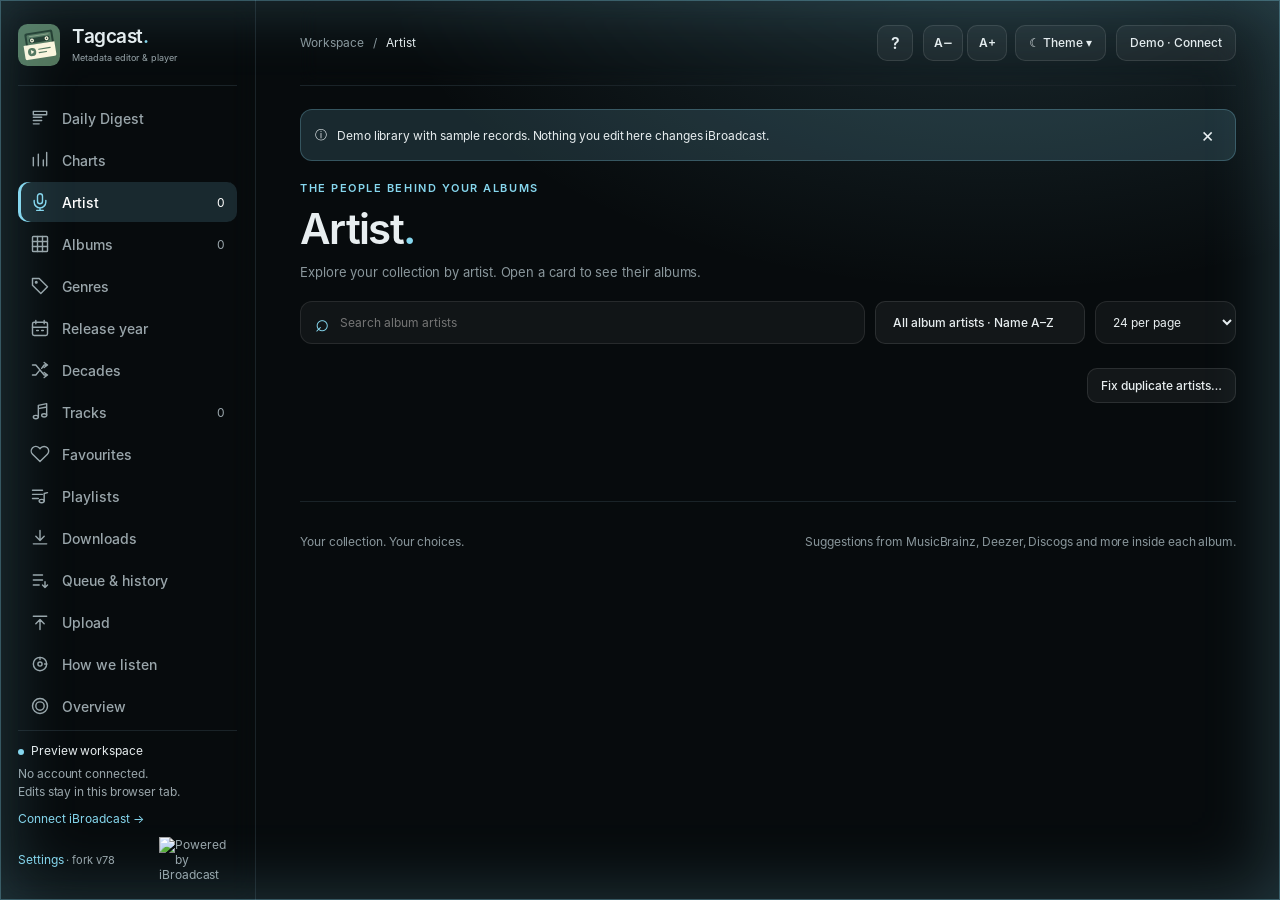
==== commit 670e0978: "v78: Butterchurn visualizer, rapper and new players, lyrics matching/search/GD Studio fallback Co-Au" ====
--- a/src/tagcast/static/index.html
+++ b/src/tagcast/static/index.html
@@ -12,6 +12,7 @@
   <link rel="stylesheet" href="sonora.css">
   <link rel="stylesheet" href="player-devices.css">
   <link rel="stylesheet" href="player-styles.css">
+  <link rel="stylesheet" href="visualizer.css">
   <link rel="stylesheet" href="gapless-controls.css">
   <link rel="stylesheet" href="playback-lyrics.css">
   <script>try { const theme = localStorage.getItem("tagcast-theme"); if (theme === "light" || theme === "dark") document.documentElement.dataset.theme = theme; const palette = localStorage.getItem("tagcast-palette"); if (["ocean", "warm", "ibroadcast"].includes(palette)) document.documentElement.dataset.palette = palette; if (localStorage.getItem("tagcast-look") !== "classic") { document.documentElement.dataset.look = "sonora"; document.documentElement.dataset.theme = "dark"; } const size = localStorage.getItem("tagcast-text-size"); if (["small", "large", "xlarge"].includes(size)) document.documentElement.dataset.textSize = size; } catch { /* private window */ }</script>
@@ -33,6 +34,7 @@
   <script src="gapless-diagnostics.js" defer></script>
   <script src="lyrics.js" defer></script>
   <script src="playback-lyrics.js" defer></script>
+  <script src="lyrics-search.js" defer></script>
   <script src="lyrics-import.js" defer></script>
   <script src="playback.js" defer></script>
   <script src="album.js" defer></script>
@@ -83,6 +85,8 @@
   <script src="sonora.js" defer></script>
   <script src="player-devices.js" defer></script>
   <script src="player-styles.js" defer></script>
+  <script src="visualizer-core.js" defer></script>
+  <script src="visualizer.js" defer></script>
   <script src="uploader.js" defer></script>
   <script src="sync-notify.js" defer></script>
   <script src="range-select.js" defer></script>
--- a/src/tagcast/static/player-devices.css
+++ b/src/tagcast/static/player-devices.css
@@ -26,3 +26,7 @@
 .pd [class^="a-"],.pd [class*=" a-"]{animation-play-state:paused}
 .ps-playing .pd [class^="a-"],.ps-playing .pd [class*=" a-"]{animation-play-state:running}
 @media (prefers-reduced-motion:reduce){.pd [class^="a-"],.pd [class*=" a-"]{animation:none!important}.pd .pd-arm{transition:none}}
+@keyframes pd-talk{0%,100%{transform:scaleY(.22)}50%{transform:scaleY(1.25)}}
+@keyframes pd-nod{0%,100%{transform:rotate(-4deg)}50%{transform:rotate(4deg)}}
+.pd .a-talk{transform-box:fill-box;transform-origin:50% 50%;animation:pd-talk .32s ease-in-out infinite}
+.pd .a-nod{animation:pd-nod .7s ease-in-out infinite}
--- a/src/tagcast/static/player-styles.css
+++ b/src/tagcast/static/player-styles.css
@@ -2,7 +2,11 @@
 :root[data-ps="on"] .player-stage .visual-player-cover{display:none}
 :root[data-ps="on"] #player-art{display:none}
 .ps-stage{flex:none;width:min(78vw,calc(100dvh - 360px),600px);aspect-ratio:4/3;position:relative}
-.ps-stage .ps-name{position:absolute;left:0;right:0;bottom:-26px;text-align:center;font-size:calc(12px*var(--ts));letter-spacing:.14em;text-transform:uppercase;opacity:.65}
+/* Beside the lyrics the device keeps to the left column (it used to spill over the lyrics), centred above the title. */
+.ps-stage{margin-inline:auto}
+.player-stage .lyrics-visible .ps-stage,.player-stage .lyrics-visible .bv-stage{grid-column:1;grid-row:1;width:100%;max-width:100%;justify-self:center}
+.player-stage .visual-player-info{text-align:center}
+.player-stage .lyrics-visible .visual-player-info{text-align:center}
 .ps-mini{display:none}
 :root[data-ps="on"] .ps-mini{display:block;width:62px;height:46px}
 :root[data-ps="on"] .player-cover-button{width:auto;height:auto;padding:0;border:0;background:none;overflow:visible}
--- a/src/tagcast/static/visualizer.css
+++ b/src/tagcast/static/visualizer.css
@@ -0,0 +1,19 @@
+/* Visualizer layout (fork v78). */
+.bv-canvas{display:block}
+.bv-canvas.bv-site{position:fixed;inset:0;width:100%;height:100%;z-index:-1;pointer-events:none}
+.bv-canvas.bv-page{position:fixed;inset:0;width:100%;height:100%;z-index:-1;pointer-events:none}
+.bv-stage{flex:none;width:min(78vw,calc(100dvh - 360px),600px);aspect-ratio:4/3;margin-inline:auto;position:relative;border-radius:18px;overflow:hidden;background:#05080a;box-shadow:0 20px 60px #000a}
+.bv-stage .bv-canvas{width:100%;height:100%}
+:root[data-bv-stage="on"] .ps-stage,:root[data-bv-stage="on"] .player-stage .visual-player-cover{display:none!important}
+.visual-player-header>div{row-gap:6px}
+#bv-lock[aria-pressed="true"]{border-color:var(--palette-link,#7d8f61)}
+
+/* Whole site: the picture sits behind everything and the panels turn to frosted glass. */
+:root[data-bv="site"] body{background:transparent}
+:root[data-bv="site"] main{background:color-mix(in srgb,var(--paper) 58%,transparent);backdrop-filter:blur(14px);-webkit-backdrop-filter:blur(14px)}
+:root[data-bv="site"] .sidebar,:root[data-bv="site"] .player{background:color-mix(in srgb,var(--sidebar) 66%,transparent);backdrop-filter:blur(14px);-webkit-backdrop-filter:blur(14px)}
+:root[data-bv="site"] .player-stage .visual-player,:root[data-bv="site"] .player-stage .visual-player.cover-atmosphere{background:transparent}
+:root[data-bv="site"] .cover-atmosphere::before{display:none}
+:root[data-bv="page"] .player-stage .visual-player{background:transparent}
+:root[data-bv="page"] .player-stage .visual-player,:root[data-bv="site"] .player-stage .visual-player{isolation:isolate}
+:root[data-bv="site"] body.visual-player-open main,:root[data-bv="site"] body.visual-player-open .sidebar{visibility:hidden}
--- a/src/tagcast/static/playback-lyrics.css
+++ b/src/tagcast/static/playback-lyrics.css
@@ -33,3 +33,7 @@
 }
 @media(prefers-reduced-motion:reduce){.visual-lyrics-lines{scroll-behavior:auto}}
 .visual-lyrics-lines[data-timed] .visual-lyric-line{cursor:pointer}
+.lyrics-search-form{display:grid;gap:8px;margin:8px 0;max-width:420px}
+.lyrics-search-form label{display:grid;gap:3px;font-size:calc(12px*var(--ts))}
+.lyrics-search-form input{padding:7px 9px;border-radius:8px;border:1px solid var(--line);background:var(--palette-surface,#fff);color:var(--ink)}
+.lyrics-search-actions{display:flex;gap:8px;flex-wrap:wrap}
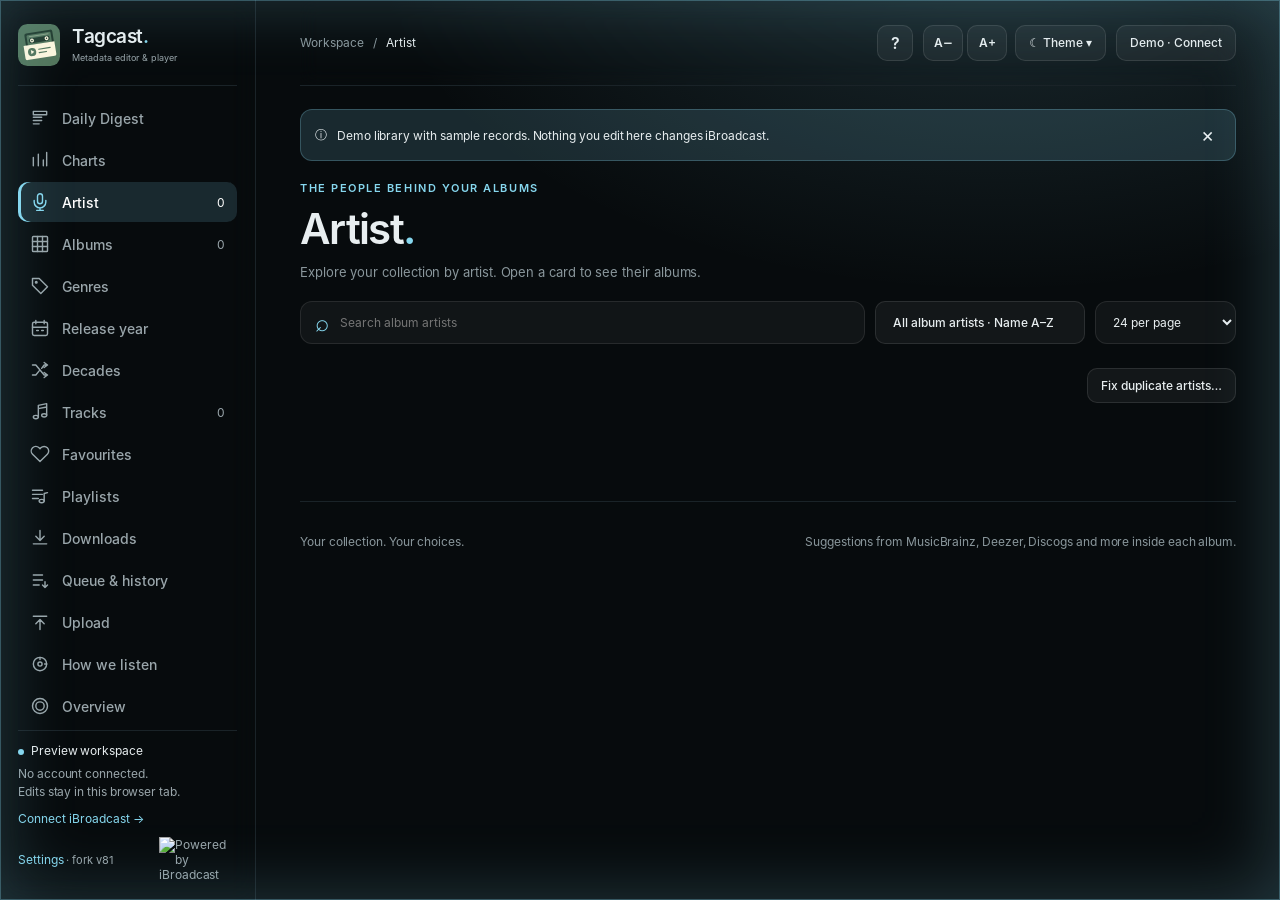
==== commit 04b80dda: "v81: Find lyrics job for the whole library, timed iBroadcast lyrics in Now playing, rapper with a vi" ====
--- a/src/tagcast/static/index.html
+++ b/src/tagcast/static/index.html
@@ -65,6 +65,7 @@
   <script src="recommendations.js" defer></script>
   <script src="digest.js" defer></script>
   <script src="artist-pictures.js" defer></script>
+  <script src="lyrics-job.js" defer></script>
   <script src="activity.js" defer></script>
   <script src="collections.js" defer></script>
   <script src="quick-playlist.js" defer></script>
@@ -190,6 +191,12 @@
       <p id="artist-pictures-status" class="error-text" role="status"></p>
       <div id="artist-pictures-content"></div>
     </section>
+    <section id="lyrics-job-page" hidden aria-label="Find lyrics">
+      <button type="button" class="button small page-back" data-lyrics-job-back>← Overview</button>
+      <div class="page-intro"><div><div class="eyebrow">SLOW AND GENTLE, IN THE BACKGROUND</div><h1>Find lyrics<span>.</span></h1><p>Looks for lyrics for every song that has none: LRCLIB first, then GD Studio (netease, joox, bilibili; the title with and without the artist, simplified Chinese too). A match needs the same title and artist and a timing that fits the song. Sure matches are saved to the song's iBroadcast lyrics as timed lyrics; unsure ones wait under "Couldn't match" for you to pick. Songs that already have lyrics are never touched. Pause, resume or stop any time: it continues where it left off, even after a restart.</p></div></div>
+      <p id="lyrics-job-status" class="error-text" role="status"></p>
+      <div id="lyrics-job-content"></div>
+    </section>
     <section id="charts-page" hidden aria-label="Charts">
       <div class="page-intro"><div><div class="eyebrow">OUTSIDE HIP-HOP CHARTS</div><h1>Charts<span>.</span></h1><p>Chinese and mainstream hip-hop charts from NetEase, HotNewHipHop, Deezer, Apple Music and Spotify, plus artists recommended from the ones you follow. Every song is checked against your iBroadcast library and download history first, then "Get it" queues it the same way Downloads does; nothing happens automatically. The fixed tabs above stay hip-hop; <b>Browse</b> picks any country and/or genre, or any public Spotify playlist link, as far as each source supports it.</p></div></div>
       <div id="charts-tabs" class="favourites-tabs dl-tabs" role="tablist" aria-label="Charts"></div>
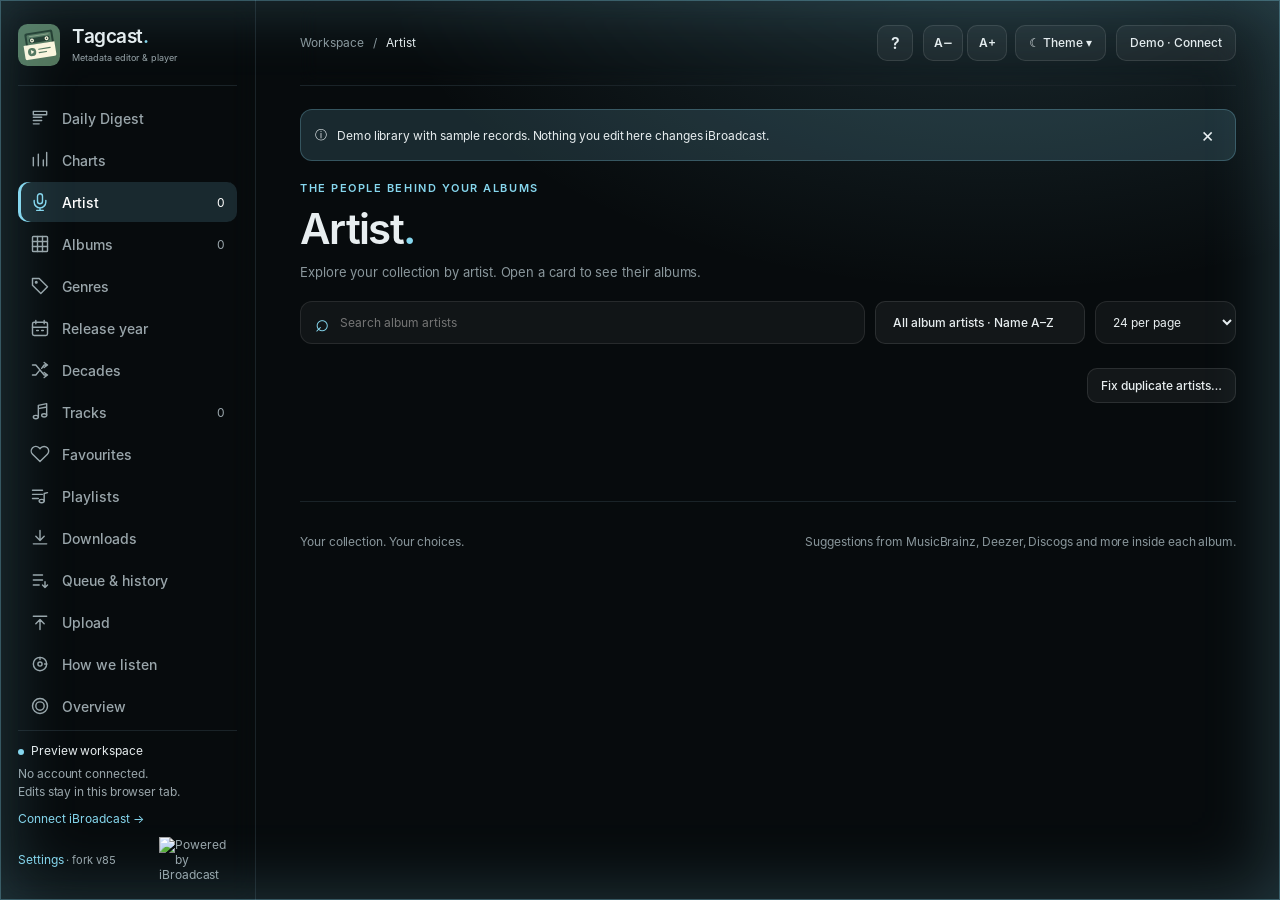
==== commit 0194722b: "v85: timed lyrics in the player bar, a floating box and the Mini Player; CI on Windows only Co-Autho" ====
--- a/src/tagcast/static/index.html
+++ b/src/tagcast/static/index.html
@@ -34,6 +34,7 @@
   <script src="gapless-diagnostics.js" defer></script>
   <script src="lyrics.js" defer></script>
   <script src="playback-lyrics.js" defer></script>
+  <script src="lyrics-everywhere.js" defer></script>
   <script src="lyrics-search.js" defer></script>
   <script src="lyrics-import.js" defer></script>
   <script src="playback.js" defer></script>
@@ -313,7 +314,7 @@
   <dialog id="lyrics-import" class="lyrics-import-dialog" aria-labelledby="lyrics-import-title"><div class="dialog-heading"><h2 id="lyrics-import-title">Import album lyrics</h2><div class="dialog-heading-actions"><button type="button" class="button small help-trigger" data-help-context="lyrics-import" aria-label="Help with lyrics import">?</button></div></div><div id="lyrics-import-content"></div><p id="lyrics-import-status" role="status" aria-live="polite"></p><div class="dialog-footer"><button type="button" class="button" id="lyrics-import-close">Close</button><button type="button" class="button" id="lyrics-import-stop" hidden>Stop after current request</button><button type="button" class="button" id="lyrics-import-back" hidden>Back to matching</button><button type="button" class="button primary" id="lyrics-import-review">Review linked lyrics…</button><button type="button" class="button primary" id="lyrics-import-save" hidden>Save reviewed lyrics to iBroadcast</button></div></dialog>
   <dialog id="lyrics-review" class="lyrics-review" aria-labelledby="lyrics-review-title"><div class="dialog-heading"><h2 id="lyrics-review-title">Review track lyrics</h2><div class="dialog-heading-actions"><button type="button" class="button small help-trigger" data-help-context="lyrics-review" aria-label="Help with lyrics review">?</button><button type="button" class="close" data-close="lyrics-review" aria-label="Close lyrics review">×</button></div></div><div id="lyrics-review-content"></div><div class="dialog-footer"><span id="lyrics-save-status" role="status"></span><button type="button" class="button" data-close="lyrics-review">Back to track</button><button type="button" class="button primary" id="lyrics-save">Save lyrics to iBroadcast</button></div></dialog>
   <dialog id="devices-dialog"><div class="dialog-heading"><div><div class="eyebrow">OPTIONAL iBROADCAST QUEUE</div><h2>Devices</h2></div><button type="button" class="close" data-close="devices-dialog" aria-label="Close Devices">×</button></div><div id="devices-content"></div></dialog>
-  <div id="player" class="player" hidden><button class="player-cover-button" id="player-cover-button" aria-label="Open Now playing" title="Open Now playing"><img id="player-art" alt=""></button><div class="player-text"><strong id="player-title"></strong><div class="player-meta"><button type="button" id="player-artist"></button><span id="player-additional-album-artists"></span><span aria-hidden="true">·</span><button type="button" id="player-album"></button></div><small id="player-quality" class="player-quality"></small><div class="player-meta player-track-line" id="player-track-line" hidden><span>Track artist:</span><button type="button" id="player-track-artist"></button><span id="player-extra-artists"></span></div></div><button class="favourite-button player-favourite" id="player-favourite" type="button" aria-label="Add current track to favourites (set track rating to 5)" aria-pressed="false" disabled></button><button class="favourite-button dislike-button player-favourite" id="player-dislike" type="button" aria-label="Dislike current track (rating 1)" aria-pressed="false" disabled></button><button class="player-button" id="player-prev" aria-label="Previous track">⏮</button><audio id="audio" controls preload="none"></audio><div id="gapless-transport" class="gapless-transport" role="group" aria-label="Current track playback" hidden><button type="button" id="gapless-play" class="player-button" aria-label="Play current track" disabled>▶</button><span id="gapless-time" class="gapless-time" aria-hidden="true">0:00 / 0:00</span><input type="range" id="gapless-position" min="0" max="0" step="1" value="0" aria-label="Seek in current track" aria-valuetext="Preparing audio" disabled><button type="button" id="gapless-mute" class="player-button gapless-mute" aria-label="Mute" aria-pressed="false" title="Mute"><svg viewBox="0 0 24 24" aria-hidden="true"><path d="M11 4 6 8H2v8h4l5 4Z" fill="currentColor" stroke="none"/><path class="gapless-volume-waves" d="M15 8a6 6 0 0 1 0 8m3-11a10 10 0 0 1 0 14"/><path class="gapless-volume-cross" d="m15 9 6 6m0-6-6 6"/></svg></button><button type="button" id="gapless-options" class="player-button" aria-label="Playback speed, volume and audio output" aria-haspopup="dialog" aria-controls="audio-output-dialog" title="Playback options">⋮</button></div><button type="button" class="player-button player-output" id="player-output" aria-label="Volume and audio output" title="Sound" aria-haspopup="dialog" aria-controls="audio-output-dialog" aria-expanded="false"><svg viewBox="0 0 24 24" aria-hidden="true"><rect x="5" y="2.5" width="14" height="19" rx="2"/><circle cx="12" cy="14" r="4"/><circle cx="12" cy="6.5" r=".8" fill="currentColor" stroke="none"/></svg></button><button class="player-button" id="player-repeat" aria-label="Repeat: none. Click to change" aria-pressed="false" title="Repeat off / queue / track">↻</button><button class="player-button" id="player-next" aria-label="Next track">⏭</button><button class="player-button player-queue" id="player-queue" aria-label="Open Now playing and queue" aria-controls="now-playing-panel" aria-expanded="false">☷ <span id="player-queue-count">0</span></button><button type="button" class="player-button player-mini" id="player-mini" hidden aria-label="Open Mini Player" title="Mini Player (stays on top)"><svg viewBox="0 0 24 24" aria-hidden="true"><rect x="3" y="4" width="18" height="16" rx="2"/><rect x="12" y="12" width="7" height="6" rx="1"/></svg></button><button type="button" class="player-button player-fullscreen" id="player-fullscreen" aria-label="Open fullscreen Now playing" aria-controls="visual-player" aria-expanded="false" title="Fullscreen Now playing"><svg viewBox="0 0 24 24" aria-hidden="true"><path d="M8 3H3v5M16 3h5v5M3 16v5h5M21 16v5h-5"/></svg></button><button class="player-button" id="player-close" aria-label="Stop and close the player">×</button></div>
+  <div id="player" class="player" hidden><button class="player-cover-button" id="player-cover-button" aria-label="Open Now playing" title="Open Now playing"><img id="player-art" alt=""></button><div class="player-text"><strong id="player-title"></strong><div class="player-meta"><button type="button" id="player-artist"></button><span id="player-additional-album-artists"></span><span aria-hidden="true">·</span><button type="button" id="player-album"></button></div><small id="player-quality" class="player-quality"></small><div id="bar-lyrics" class="bar-lyrics" hidden><p id="bar-lyric-now" class="bar-lyric-now" title="Click to jump to this line"></p><p id="bar-lyric-next" class="bar-lyric-next"></p><button type="button" id="bar-lyrics-float" class="bar-lyrics-float" title="Floating lyrics box" aria-label="Open the floating lyrics box">⧉</button></div><div class="player-meta player-track-line" id="player-track-line" hidden><span>Track artist:</span><button type="button" id="player-track-artist"></button><span id="player-extra-artists"></span></div></div><button class="favourite-button player-favourite" id="player-favourite" type="button" aria-label="Add current track to favourites (set track rating to 5)" aria-pressed="false" disabled></button><button class="favourite-button dislike-button player-favourite" id="player-dislike" type="button" aria-label="Dislike current track (rating 1)" aria-pressed="false" disabled></button><button type="button" class="player-button player-lyrics-toggle" id="player-lyrics-toggle" aria-pressed="false" aria-label="Lyrics in the player bar" title="Lyrics in the player bar">♪</button><button class="player-button" id="player-prev" aria-label="Previous track">⏮</button><audio id="audio" controls preload="none"></audio><div id="gapless-transport" class="gapless-transport" role="group" aria-label="Current track playback" hidden><button type="button" id="gapless-play" class="player-button" aria-label="Play current track" disabled>▶</button><span id="gapless-time" class="gapless-time" aria-hidden="true">0:00 / 0:00</span><input type="range" id="gapless-position" min="0" max="0" step="1" value="0" aria-label="Seek in current track" aria-valuetext="Preparing audio" disabled><button type="button" id="gapless-mute" class="player-button gapless-mute" aria-label="Mute" aria-pressed="false" title="Mute"><svg viewBox="0 0 24 24" aria-hidden="true"><path d="M11 4 6 8H2v8h4l5 4Z" fill="currentColor" stroke="none"/><path class="gapless-volume-waves" d="M15 8a6 6 0 0 1 0 8m3-11a10 10 0 0 1 0 14"/><path class="gapless-volume-cross" d="m15 9 6 6m0-6-6 6"/></svg></button><button type="button" id="gapless-options" class="player-button" aria-label="Playback speed, volume and audio output" aria-haspopup="dialog" aria-controls="audio-output-dialog" title="Playback options">⋮</button></div><button type="button" class="player-button player-output" id="player-output" aria-label="Volume and audio output" title="Sound" aria-haspopup="dialog" aria-controls="audio-output-dialog" aria-expanded="false"><svg viewBox="0 0 24 24" aria-hidden="true"><rect x="5" y="2.5" width="14" height="19" rx="2"/><circle cx="12" cy="14" r="4"/><circle cx="12" cy="6.5" r=".8" fill="currentColor" stroke="none"/></svg></button><button class="player-button" id="player-repeat" aria-label="Repeat: none. Click to change" aria-pressed="false" title="Repeat off / queue / track">↻</button><button class="player-button" id="player-next" aria-label="Next track">⏭</button><button class="player-button player-queue" id="player-queue" aria-label="Open Now playing and queue" aria-controls="now-playing-panel" aria-expanded="false">☷ <span id="player-queue-count">0</span></button><button type="button" class="player-button player-mini" id="player-mini" hidden aria-label="Open Mini Player" title="Mini Player (stays on top)"><svg viewBox="0 0 24 24" aria-hidden="true"><rect x="3" y="4" width="18" height="16" rx="2"/><rect x="12" y="12" width="7" height="6" rx="1"/></svg></button><button type="button" class="player-button player-fullscreen" id="player-fullscreen" aria-label="Open fullscreen Now playing" aria-controls="visual-player" aria-expanded="false" title="Fullscreen Now playing"><svg viewBox="0 0 24 24" aria-hidden="true"><path d="M8 3H3v5M16 3h5v5M3 16v5h5M21 16v5h-5"/></svg></button><button class="player-button" id="player-close" aria-label="Stop and close the player">×</button></div>
     <dialog id="audio-output-dialog" class="audio-output-dialog" aria-labelledby="audio-output-title">
       <div class="dialog-heading"><h2 id="audio-output-title">Sound</h2><div class="dialog-heading-actions"><button type="button" class="button small help-trigger" data-help-context="audio-output" aria-label="Help with sound and output">?</button><button type="button" class="close" id="audio-output-close" aria-label="Close sound settings">×</button></div></div>
       <div class="audio-volume-controls"><label for="audio-volume">Player volume</label><output id="audio-volume-value" for="audio-volume">100%</output><input id="audio-volume" type="range" min="0" max="100" step="1" value="100"><button type="button" class="button small" id="audio-mute" aria-pressed="false">Mute</button></div>
--- a/src/tagcast/static/playback-lyrics.css
+++ b/src/tagcast/static/playback-lyrics.css
@@ -37,3 +37,23 @@
 .lyrics-search-form label{display:grid;gap:3px;font-size:calc(12px*var(--ts))}
 .lyrics-search-form input{padding:7px 9px;border-radius:8px;border:1px solid var(--line);background:var(--palette-surface,#fff);color:var(--ink)}
 .lyrics-search-actions{display:flex;gap:8px;flex-wrap:wrap}
+
+/* Fork v85: lyrics in the player bar and a floating box */
+.bar-lyrics{position:relative;display:grid;grid-template-columns:minmax(0,1fr) auto;column-gap:6px;margin-top:3px;min-width:0;max-width:52ch}
+.bar-lyrics p{margin:0;min-width:0;overflow:hidden;text-overflow:ellipsis;white-space:nowrap;grid-column:1}
+.bar-lyric-now{font-size:13px;font-weight:600;color:var(--green);cursor:pointer}
+.bar-lyric-next{font-size:11px;color:var(--muted)}
+.bar-lyrics-float{grid-column:2;grid-row:1/span 2;align-self:center;border:0;background:transparent;color:var(--muted);font-size:14px;cursor:pointer;padding:2px 4px;border-radius:5px}
+.bar-lyrics-float:hover{color:var(--ink);background:var(--palette-tint,var(--white))}
+.player-lyrics-toggle[aria-pressed=true]{color:var(--green)}
+.floating-lyrics{position:fixed;right:18px;bottom:96px;z-index:60;width:min(340px,calc(100vw - 24px));background:var(--paper);color:var(--ink);border:1px solid var(--line,rgba(127,127,127,.3));border-radius:12px;box-shadow:0 10px 30px rgba(0,0,0,.25);overflow:hidden}
+.floating-lyrics.big{width:min(520px,calc(100vw - 24px))}
+.floating-lyrics-head{display:flex;align-items:center;gap:4px;padding:6px 8px 6px 12px;cursor:grab;user-select:none;font-size:11px;letter-spacing:.08em;text-transform:uppercase;color:var(--muted)}
+.floating-lyrics-head span{flex:1}
+.floating-lyrics-head button{border:0;background:transparent;color:var(--muted);font-size:15px;cursor:pointer;width:26px;height:26px;border-radius:6px}
+.floating-lyrics-head button:hover{color:var(--ink);background:var(--palette-tint,var(--white))}
+.floating-lyrics-lines{padding:2px 14px 12px;text-align:center}
+.floating-lyric{margin:3px 0;font-size:13px;line-height:1.35;color:var(--muted);opacity:.75;cursor:pointer;overflow:hidden;text-overflow:ellipsis;white-space:nowrap}
+.floating-lyric.now{font-size:16px;font-weight:600;color:var(--green);opacity:1;white-space:normal}
+.floating-lyrics.big .floating-lyric{font-size:16px}.floating-lyrics.big .floating-lyric.now{font-size:22px}
+@media (prefers-reduced-motion:no-preference){.floating-lyric{transition:color .2s,font-size .2s}}
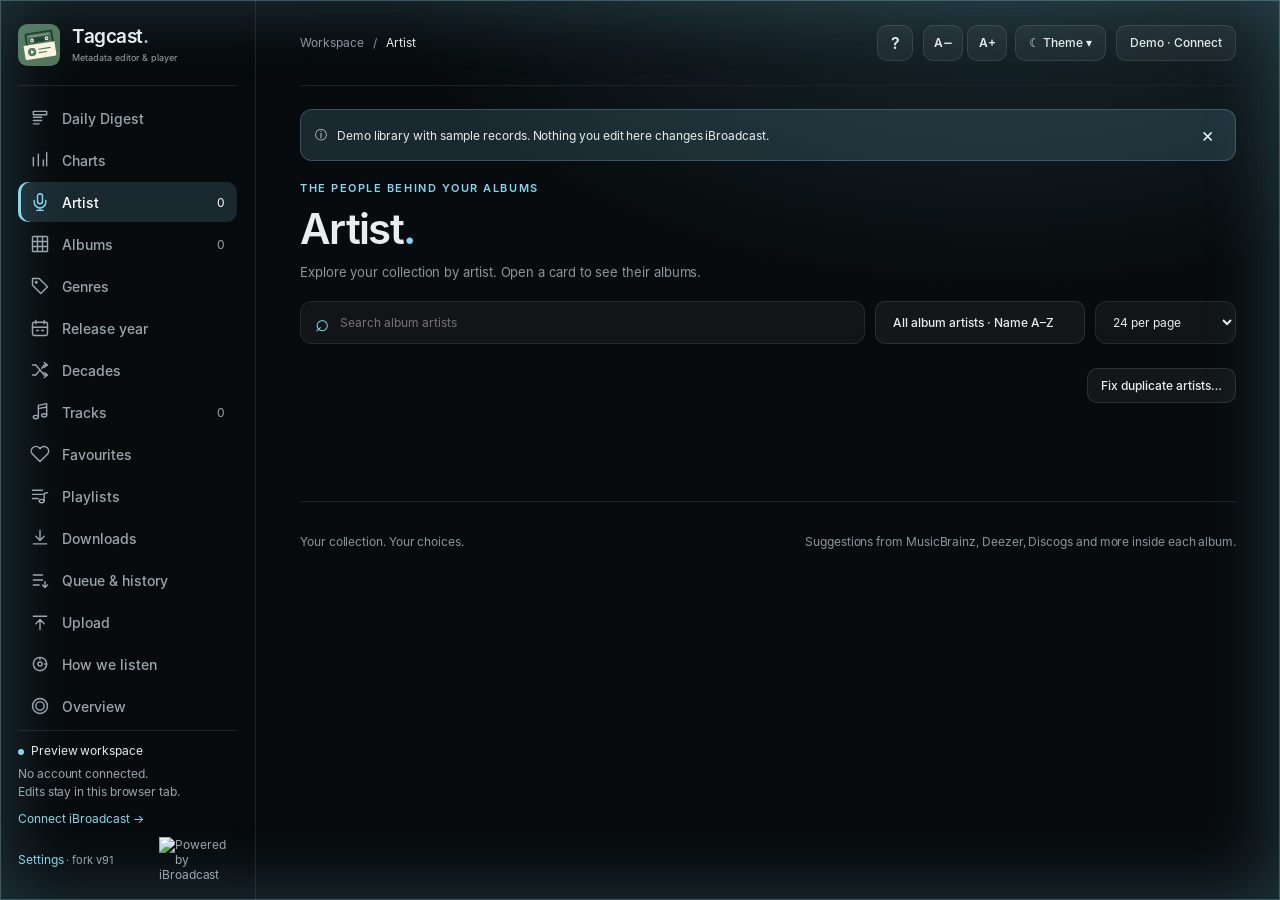
==== commit 27fcfacf: "v91: wishlist aliases, stricter download checks, age-restricted YouTube, Upload tag popup, source-ba" ====
--- a/src/tagcast/static/index.html
+++ b/src/tagcast/static/index.html
@@ -67,6 +67,7 @@
   <script src="digest.js" defer></script>
   <script src="artist-pictures.js" defer></script>
   <script src="lyrics-job.js" defer></script>
+  <script src="track-numbers.js" defer></script>
   <script src="activity.js" defer></script>
   <script src="collections.js" defer></script>
   <script src="quick-playlist.js" defer></script>
@@ -198,6 +199,12 @@
       <p id="lyrics-job-status" class="error-text" role="status"></p>
       <div id="lyrics-job-content"></div>
     </section>
+    <section id="track-numbers-page" hidden aria-label="Track numbers">
+      <button type="button" class="button small page-back" data-track-numbers-back>← Overview</button>
+      <div class="page-intro"><div><div class="eyebrow">FROM A REAL TRACK LIST, NEVER GUESSED</div><h1>Track numbers<span>.</span></h1><p>For every album with songs that have no track number, looks up the album's track list on MusicBrainz, then Discogs (when a token is saved in Settings), and gives each song the number that release gives it. A song is numbered only when its title matches exactly one place on a release of the same album and artist. Songs that already have a number are never changed, and a release that disagrees with a number you have is not used. Albums with no source are listed, not numbered. Changes are saved like any edit, so Change history can undo them. Pause, resume or stop any time.</p></div></div>
+      <p id="track-numbers-status" class="error-text" role="status"></p>
+      <div id="track-numbers-content"></div>
+    </section>
     <section id="charts-page" hidden aria-label="Charts">
       <div class="page-intro"><div><div class="eyebrow">OUTSIDE HIP-HOP CHARTS</div><h1>Charts<span>.</span></h1><p>Chinese and mainstream hip-hop charts from NetEase, HotNewHipHop, Deezer, Apple Music and Spotify, plus artists recommended from the ones you follow. Every song is checked against your iBroadcast library and download history first, then "Get it" queues it the same way Downloads does; nothing happens automatically. The fixed tabs above stay hip-hop; <b>Browse</b> picks any country and/or genre, or any public Spotify playlist link, as far as each source supports it.</p></div></div>
       <div id="charts-tabs" class="favourites-tabs dl-tabs" role="tablist" aria-label="Charts"></div>
--- a/src/tagcast/static/style.css
+++ b/src/tagcast/static/style.css
@@ -1338,3 +1338,11 @@
 .upl-bar,.upl-filters{margin-top:8px}
 
 .fav-play-actions{display:flex;gap:8px;margin-left:auto}
+.upl-pop{position:fixed;inset:0;z-index:60;background:#12251a88;display:grid;place-items:center;padding:20px}
+.upl-pop-box{width:min(640px,96vw);max-height:92vh;overflow:auto;background:var(--paper);color:var(--ink);border:1px solid var(--line);border-radius:12px;padding:20px 22px;box-shadow:0 24px 100px #0a1c2440}
+.upl-pop-head{display:flex;justify-content:space-between;align-items:start;gap:16px;margin-bottom:12px}.upl-pop-head b{overflow-wrap:anywhere}
+.upl-pop .upl-fields{display:grid;grid-template-columns:1fr 1fr;gap:12px}.upl-pop .upl-fields label{display:flex;flex-direction:column;gap:5px;font-size:calc(12px*var(--ts))}
+.upl-pop .upl-fields input{padding:9px 11px;border:1px solid var(--line);border-radius:6px;background:var(--palette-surface,#fff);color:var(--ink);min-width:0}
+.upl-pop-dupe{border:1px solid var(--line);border-radius:8px;padding:10px 12px;margin-bottom:12px}
+.upl-pop-foot{margin-top:16px}.upl-pop-gap{flex:1}
+@media(max-width:560px){.upl-pop .upl-fields{grid-template-columns:1fr}}
--- a/src/tagcast/static/dark.css
+++ b/src/tagcast/static/dark.css
@@ -238,6 +238,9 @@
 :root[data-theme="dark"] .upl-sel{background:color-mix(in srgb,var(--accent,#569eff) 14%,transparent)}
 :root[data-theme="dark"] .upl-pending{background:color-mix(in srgb,#7c5000 35%,transparent)}
 :root[data-theme="dark"] .upl-compare td{background:color-mix(in srgb,#7c5000 10%,transparent)}
+:root[data-theme="dark"] .upl-pop{background:#d7efe088}
+:root[data-theme="dark"] .upl-pop-box{box-shadow:0 24px 100px #0a1c2440}
+:root[data-theme="dark"] .upl-pop .upl-fields input{background:var(--palette-surface,#1b2520)}
 
 /* set by hand */
 :root[data-theme="dark"]{color-scheme:dark}
@@ -491,6 +494,9 @@
 :root:not([data-theme="light"]) .upl-sel{background:color-mix(in srgb,var(--accent,#569eff) 14%,transparent)}
 :root:not([data-theme="light"]) .upl-pending{background:color-mix(in srgb,#7c5000 35%,transparent)}
 :root:not([data-theme="light"]) .upl-compare td{background:color-mix(in srgb,#7c5000 10%,transparent)}
+:root:not([data-theme="light"]) .upl-pop{background:#d7efe088}
+:root:not([data-theme="light"]) .upl-pop-box{box-shadow:0 24px 100px #0a1c2440}
+:root:not([data-theme="light"]) .upl-pop .upl-fields input{background:var(--palette-surface,#1b2520)}
 
 /* set by hand */
 :root:not([data-theme="light"]){color-scheme:dark}
--- a/src/tagcast/static/playback-lyrics.css
+++ b/src/tagcast/static/playback-lyrics.css
@@ -57,3 +57,43 @@
 .floating-lyric.now{font-size:16px;font-weight:600;color:var(--green);opacity:1;white-space:normal}
 .floating-lyrics.big .floating-lyric{font-size:16px}.floating-lyrics.big .floating-lyric.now{font-size:22px}
 @media (prefers-reduced-motion:no-preference){.floating-lyric{transition:color .2s,font-size .2s}}
+
+/* Fork v86: lyrics card in page headers, after upstream Tagcast 1.5.5's Now playing card */
+.header-lyrics{flex:0 1 340px;min-width:240px;max-width:380px;margin-left:auto;align-self:stretch;display:flex;flex-direction:column;gap:8px;box-sizing:border-box;padding:14px 16px;border:1px solid var(--line);border-radius:16px;background:color-mix(in srgb,var(--ink) 4%,transparent);max-height:250px}
+.header-lyrics-head{display:flex;align-items:center;justify-content:space-between;gap:8px;font-size:11px;letter-spacing:.08em;text-transform:uppercase;color:var(--muted)}
+.header-lyrics-follow:not([hidden]){display:flex;align-items:center;gap:6px;font-size:12px;letter-spacing:0;text-transform:none;cursor:pointer}
+.header-lyrics-lines{flex:1;min-height:90px;overflow-y:auto;scrollbar-width:thin;padding:6px 2px 30px 0;mask-image:linear-gradient(transparent,#000 14px,#000 calc(100% - 18px),transparent)}
+.header-lyric{margin:0 0 9px;font-size:15px;line-height:1.4;opacity:.45}
+.header-lyrics-lines[data-timed] .header-lyric{cursor:pointer}
+.header-lyrics-lines[data-timed] .header-lyric:hover{opacity:.8}
+.header-lyric.now{opacity:1;font-weight:700;font-size:17px}
+.header-lyric.muted{opacity:1;color:var(--muted);font-size:13px}
+.header-lyrics-source{flex:none;padding-top:8px;border-top:1px solid var(--line);font-size:11px;color:var(--muted)}
+.header-lyrics-source a{color:inherit}
+@media (prefers-reduced-motion:no-preference){.header-lyric{transition:opacity .2s,font-size .2s}.header-lyrics-lines{scroll-behavior:smooth}}
+@media (max-width:1100px){.header-lyrics{display:none}}
+
+/* Fork v87: translations under lyric lines */
+.floating-lyric-tr,.header-lyric-tr,.visual-lyric-tr{display:block;margin-top:2px;font-size:.78em;font-weight:400;font-style:italic;opacity:.8}
+.floating-lyric:not(.now) .floating-lyric-tr{display:none}
+
+/* Fork v90: header card sizes (A−/A+): 0 small (v86 size), 1 medium (default), 2 large */
+.header-lyrics-tools{display:flex;align-items:center;gap:6px}
+.header-lyrics-size{border:0;background:transparent;color:var(--muted);font:inherit;font-size:12px;letter-spacing:0;cursor:pointer;padding:2px 6px;border-radius:6px}
+.header-lyrics-size:hover:not(:disabled){color:var(--ink);background:var(--palette-tint,var(--white))}
+.header-lyrics-size:disabled{opacity:.3;cursor:default}
+.header-lyrics[data-size="1"]{flex-basis:480px;max-width:520px;height:330px;max-height:none;align-self:flex-start}
+.header-lyrics[data-size="1"] .header-lyric{font-size:20px;line-height:1.35}
+.header-lyrics[data-size="1"] .header-lyric.now{font-size:26px}
+.header-lyrics[data-size="2"]{flex-basis:620px;max-width:680px;height:440px;max-height:none;align-self:flex-start}
+.header-lyrics[data-size="2"] .header-lyric{font-size:24px;line-height:1.35}
+.header-lyrics[data-size="2"] .header-lyric.now{font-size:32px}
+.header-lyrics[data-size="1"] .header-lyrics-lines,.header-lyrics[data-size="2"] .header-lyrics-lines{min-height:0}
+.header-lyrics[data-size="1"] .header-lyrics-source,.header-lyrics[data-size="2"] .header-lyrics-source{font-size:12px}
+
+/* Fork v90: karaoke glow, words light up as they are sung (timing set by script, motion by CSS) */
+.kar-word{opacity:.5}
+.kar-line.kar-run .kar-word{animation:kar-glow var(--kt,.3s) linear var(--kd,0s) both}
+.kar-line.kar-paused .kar-word{animation-play-state:paused}
+@keyframes kar-glow{from{opacity:.5;text-shadow:0 0 0 transparent}to{opacity:1;text-shadow:0 0 8px currentColor,0 0 20px color-mix(in srgb,currentColor 55%,transparent)}}
+@media (prefers-reduced-motion:reduce){.kar-line.kar-run .kar-word{animation-duration:.001s}}
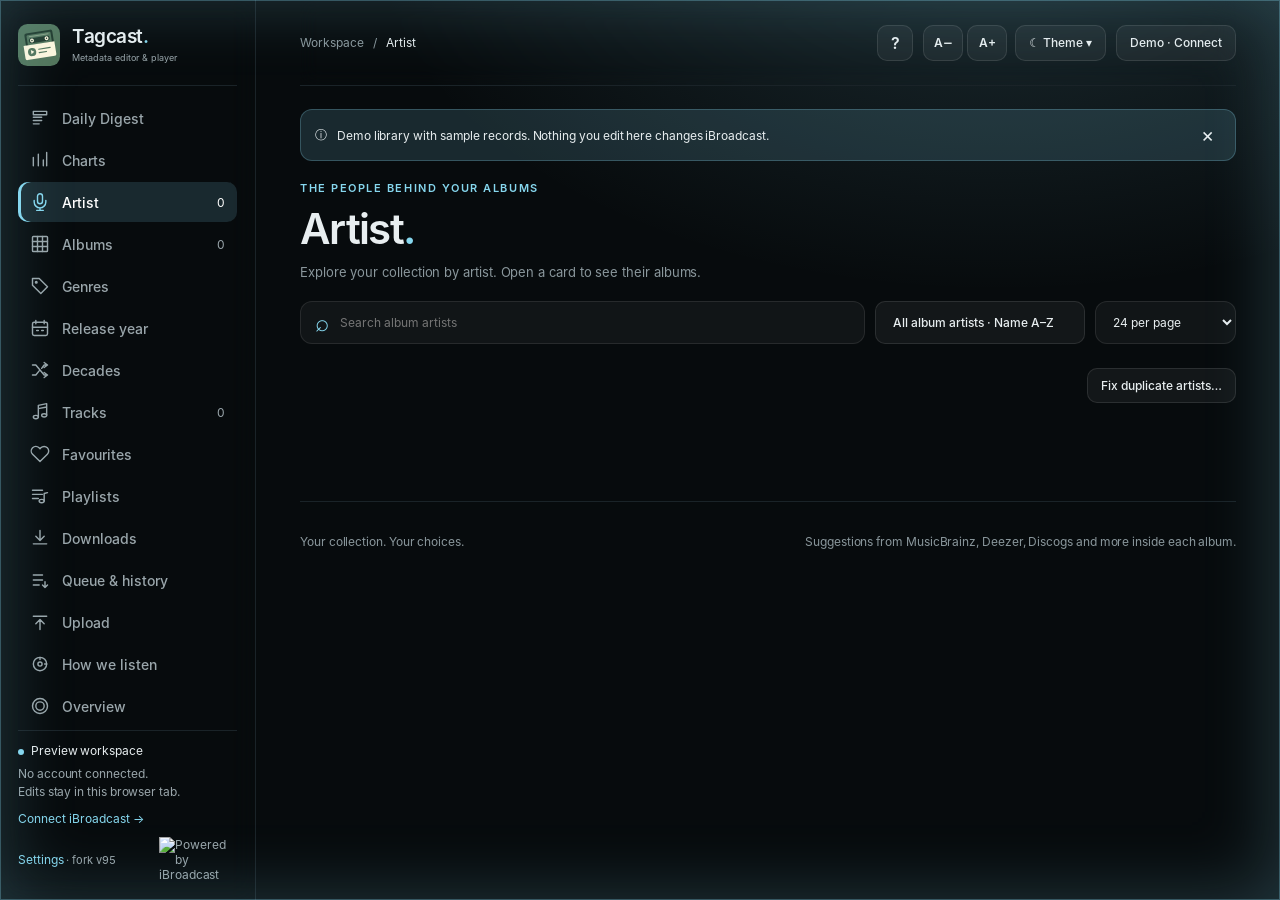
==== commit ea23bcb5: "v95: Wishlist Check my library (confirm first), YouTube Music songs first + main-artist search, albu" ====
--- a/src/tagcast/static/index.html
+++ b/src/tagcast/static/index.html
@@ -266,6 +266,7 @@
     <div class="view-toggle artist-tabs" id="artist-tabs" role="tablist" aria-label="Show this artist's" hidden><button type="button" role="tab" data-artist-tab="albums">Albums</button><button type="button" role="tab" data-artist-tab="tracks">Tracks</button></div>
     <section id="artist-tracks" class="artist-tracks" aria-label="Tracks by this artist" hidden></section>
     <section class="toolbar" id="albums-toolbar"><div class="search search-with-clear"><span>⌕</span><input id="search" placeholder="Search albums, artists, or genres" aria-label="Search albums"><button type="button" class="search-clear" data-search-clear="search" aria-controls="search" aria-label="Clear search" title="Clear search" hidden><svg viewBox="0 0 16 16" aria-hidden="true" focusable="false"><path d="m4 4 8 8m0-8-8 8"/></svg></button></div><input type="hidden" id="filter" value="all"><input type="hidden" id="sort" value="artist"><button type="button" class="button browse-options-trigger" id="albums-browse-options" data-browse-options="albums" aria-label="Filter and sort albums" aria-haspopup="menu" aria-expanded="false" aria-controls="browse-options-menu">All albums · Album artist A–Z</button><button type="button" class="button" id="saved-lists-open" title="Save this search, filter and sort as a smart playlist, or open one you saved">★ Smart playlists</button><select id="per-page" aria-label="Albums per page"><option value="24">24 per page</option><option value="50">50 per page</option><option value="100">100 per page</option><option value="200">200 per page</option></select><div class="view-toggle" role="group" aria-label="View"><button data-view="grid" title="Covers" aria-label="Show covers">▦</button><button data-view="list" title="List" aria-label="Show list">☰</button></div></section>
+    <div class="release-kinds" id="release-kinds" role="group" aria-label="Show albums, EPs or singles"></div>
     <div class="results-line album-actions" id="albums-results-line"><span id="results-count"></span><label class="album-page-selection"><input type="checkbox" id="select-page" aria-controls="albums"><span id="select-page-label">Select all on this page</span></label><button class="text-action" id="cleanup-filter" data-cleanup-open hidden>Split combined genres…</button><button class="button small" id="duplicate-cleanup-open" hidden>Review suggested copies across all albums…</button><span id="selection-help">Open an album to see its tracks and listen</span><button class="button small" id="results-play" type="button" title="Play every album the search and filter show, in order (first 400 albums)" disabled>▶ Play results</button><button class="button small" id="results-shuffle" type="button" title="Shuffle every album the search and filter show (first 400 albums)" disabled>🔀 Shuffle results</button><button class="button small" id="results-add" type="button" title="Add every track of the results to your quick playlist (Shift-click: choose another)" disabled>♫＋ Add results to playlist</button><button class="button small" id="resume-queue" type="button" hidden>↺ Resume last queue</button><button class="button small" id="albums-random" type="button" title="Play a full album from all matching albums, across every page; replaces the queue" disabled>▶ Play random album</button></div>
     <div class="selection-bar" id="selection-bar" hidden><button type="button" class="button selection-clear" id="clear-selection" aria-label="Clear selection" title="Clear selection"><svg viewBox="0 0 16 16" aria-hidden="true" focusable="false"><path d="m4 4 8 8m0-8-8 8"/></svg></button><strong id="selection-count" role="status"></strong><button class="button" id="tag-selection" aria-label="Manage tags for selected albums" hidden>Tag…</button><button type="button" class="button" id="merge-selection" hidden title="Merge 2–20 fragments of one disc, up to 500 tracks">Merge albums…</button><button type="button" class="button" id="quick-merge-selection" hidden>Quick merge</button><button type="button" class="button" id="swap-selection" title="Album artist and album name are the wrong way round: swap them (you review before saving)">⇄ Swap artist/album…</button><button class="button danger" id="trash-selection" hidden>Move selected albums to trash…</button><button type="button" class="button" hidden id="quick-add-selection" title="Add every track of the selected albums to your quick playlist (Shift-click: choose another)">♫＋ Add to playlist</button><button class="button primary" id="edit-selection">Edit selected albums</button></div>
     <section id="split-albums" class="split-albums" aria-label="Split albums" hidden></section>
--- a/src/tagcast/static/style.css
+++ b/src/tagcast/static/style.css
@@ -1346,3 +1346,12 @@
 .upl-pop-dupe{border:1px solid var(--line);border-radius:8px;padding:10px 12px;margin-bottom:12px}
 .upl-pop-foot{margin-top:16px}.upl-pop-gap{flex:1}
 @media(max-width:560px){.upl-pop .upl-fields{grid-template-columns:1fr}}
+/* Fork v95: albums, EPs and singles as their own groups, with chips to show one kind */
+.release-kinds{display:flex;flex-wrap:wrap;gap:8px;margin-top:14px}
+.release-kinds .chip{padding:6px 13px}
+.release-kinds .chip.active{background:var(--palette-primary,var(--green));border-color:var(--palette-primary,var(--green));color:#fff}
+.release-kinds .chip.active .muted{color:#ffffffc0}
+.album-groups{display:flex;flex-direction:column;gap:26px}
+.release-group-title{font-size:calc(15px*var(--ts));font-weight:600;margin:0 0 12px;color:var(--ink)}
+.release-fold{border:0;background:none;color:inherit;font:inherit;padding:0;cursor:pointer}
+.release-fold:hover{color:var(--palette-link,var(--green))}
--- a/src/tagcast/static/dark.css
+++ b/src/tagcast/static/dark.css
@@ -241,6 +241,8 @@
 :root[data-theme="dark"] .upl-pop{background:#d7efe088}
 :root[data-theme="dark"] .upl-pop-box{box-shadow:0 24px 100px #0a1c2440}
 :root[data-theme="dark"] .upl-pop .upl-fields input{background:var(--palette-surface,#1b2520)}
+:root[data-theme="dark"] .release-kinds .chip.active{color:#1b2520}
+:root[data-theme="dark"] .release-kinds .chip.active .muted{color:#1f1f1fc0}
 
 /* set by hand */
 :root[data-theme="dark"]{color-scheme:dark}
@@ -497,6 +499,8 @@
 :root:not([data-theme="light"]) .upl-pop{background:#d7efe088}
 :root:not([data-theme="light"]) .upl-pop-box{box-shadow:0 24px 100px #0a1c2440}
 :root:not([data-theme="light"]) .upl-pop .upl-fields input{background:var(--palette-surface,#1b2520)}
+:root:not([data-theme="light"]) .release-kinds .chip.active{color:#1b2520}
+:root:not([data-theme="light"]) .release-kinds .chip.active .muted{color:#1f1f1fc0}
 
 /* set by hand */
 :root:not([data-theme="light"]){color-scheme:dark}
--- a/src/tagcast/static/player-styles.css
+++ b/src/tagcast/static/player-styles.css
@@ -4,7 +4,7 @@
 .ps-stage{flex:none;width:min(78vw,calc(100dvh - 360px),600px);aspect-ratio:4/3;position:relative}
 /* Beside the lyrics the device keeps to the left column (it used to spill over the lyrics), centred above the title. */
 .ps-stage{margin-inline:auto}
-.player-stage .lyrics-visible .ps-stage,.player-stage .lyrics-visible .bv-stage{grid-column:1;grid-row:1;width:100%;max-width:100%;justify-self:center}
+.player-stage .lyrics-visible .ps-stage,.player-stage .lyrics-visible .bv-stage{grid-column:1;grid-row:1;width:min(100%,calc((100dvh - 330px)*4/3));max-width:100%;justify-self:center}
 .player-stage .visual-player-info{text-align:center}
 .player-stage .lyrics-visible .visual-player-info{text-align:center}
 .ps-mini{display:none}
--- a/src/tagcast/static/playback-lyrics.css
+++ b/src/tagcast/static/playback-lyrics.css
@@ -4,8 +4,8 @@
 .cover-atmosphere .visual-player-header,.cover-atmosphere .visual-player-content{position:relative}
 .cover-atmosphere .visual-lyric-line[aria-current="true"]{background:#ffffff12}
 .visual-player-header>div{display:flex;align-items:center;gap:8px;flex-wrap:wrap;justify-content:flex-end}
-.player-stage .visual-player-content.lyrics-visible{display:grid;grid-template-columns:clamp(220px,30vw,360px) minmax(0,1fr);grid-template-rows:auto auto 1fr;align-items:start;align-content:center;column-gap:56px;row-gap:18px;max-width:1180px;margin:28px auto 0;text-align:left;min-height:calc(100dvh - 200px)}
-.player-stage .lyrics-visible .visual-player-cover{grid-column:1;grid-row:1;width:100%;min-width:0}
+.player-stage .visual-player-content.lyrics-visible{display:grid;grid-template-columns:clamp(240px,42vw,760px) minmax(0,1fr);grid-template-rows:auto auto 1fr;align-items:start;align-content:center;column-gap:64px;row-gap:18px;max-width:1760px;margin:28px auto 0;text-align:left;min-height:calc(100dvh - 200px)}
+.player-stage .lyrics-visible .visual-player-cover{grid-column:1;grid-row:1;width:min(100%,calc(100dvh - 330px));min-width:0;justify-self:center}
 .player-stage .lyrics-visible .visual-player-info{grid-column:1;grid-row:2;min-width:0;padding:0}
 .player-stage .lyrics-visible #visual-player-status{grid-column:1;grid-row:3}
 .visual-lyrics{grid-column:2;grid-row:1/4;min-width:0;display:flex;flex-direction:column;gap:16px;color:inherit}
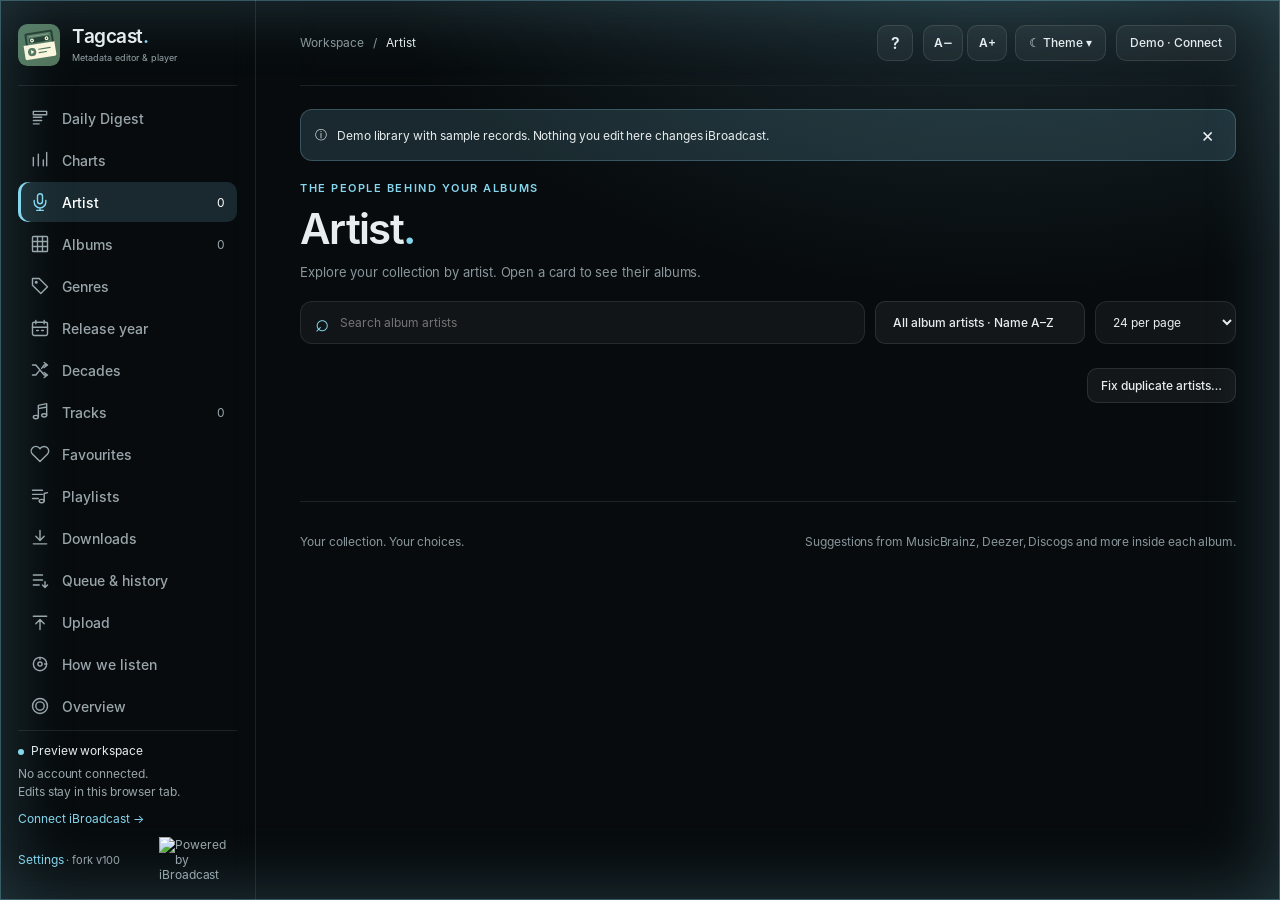
==== commit 64d03390: "v100: back up settings to Google Drive Co-Authored-By: Claude Sonnet 5 <noreply@anthropic.com> Claud" ====
--- a/src/tagcast/static/index.html
+++ b/src/tagcast/static/index.html
@@ -92,6 +92,7 @@
   <script src="visualizer.js" defer></script>
   <script src="uploader.js" defer></script>
   <script src="sync-notify.js" defer></script>
+  <script src="backup.js" defer></script>
   <script src="range-select.js" defer></script>
   <script src="swap-names.js" defer></script>
   <script src="album-guide.js" defer></script>
--- a/src/tagcast/static/style.css
+++ b/src/tagcast/static/style.css
@@ -1355,3 +1355,6 @@
 .release-group-title{font-size:calc(15px*var(--ts));font-weight:600;margin:0 0 12px;color:var(--ink)}
 .release-fold{border:0;background:none;color:inherit;font:inherit;padding:0;cursor:pointer}
 .release-fold:hover{color:var(--palette-link,var(--green))}
+/* Fork v96: a per-row "Remove" on the wishlist, apart from Search as... so a stray click doesn't hit it */
+.wish-remove-one{align-self:center;margin-left:16px;color:var(--muted);border-color:var(--line)}
+.wish-remove-one:hover{color:#fff;background:#b23b3b;border-color:#b23b3b}
--- a/src/tagcast/static/dark.css
+++ b/src/tagcast/static/dark.css
@@ -243,6 +243,7 @@
 :root[data-theme="dark"] .upl-pop .upl-fields input{background:var(--palette-surface,#1b2520)}
 :root[data-theme="dark"] .release-kinds .chip.active{color:#1b2520}
 :root[data-theme="dark"] .release-kinds .chip.active .muted{color:#1f1f1fc0}
+:root[data-theme="dark"] .wish-remove-one:hover{color:#1b2520;background:#ff8881;border-color:#ff8881}
 
 /* set by hand */
 :root[data-theme="dark"]{color-scheme:dark}
@@ -501,6 +502,7 @@
 :root:not([data-theme="light"]) .upl-pop .upl-fields input{background:var(--palette-surface,#1b2520)}
 :root:not([data-theme="light"]) .release-kinds .chip.active{color:#1b2520}
 :root:not([data-theme="light"]) .release-kinds .chip.active .muted{color:#1f1f1fc0}
+:root:not([data-theme="light"]) .wish-remove-one:hover{color:#1b2520;background:#ff8881;border-color:#ff8881}
 
 /* set by hand */
 :root:not([data-theme="light"]){color-scheme:dark}
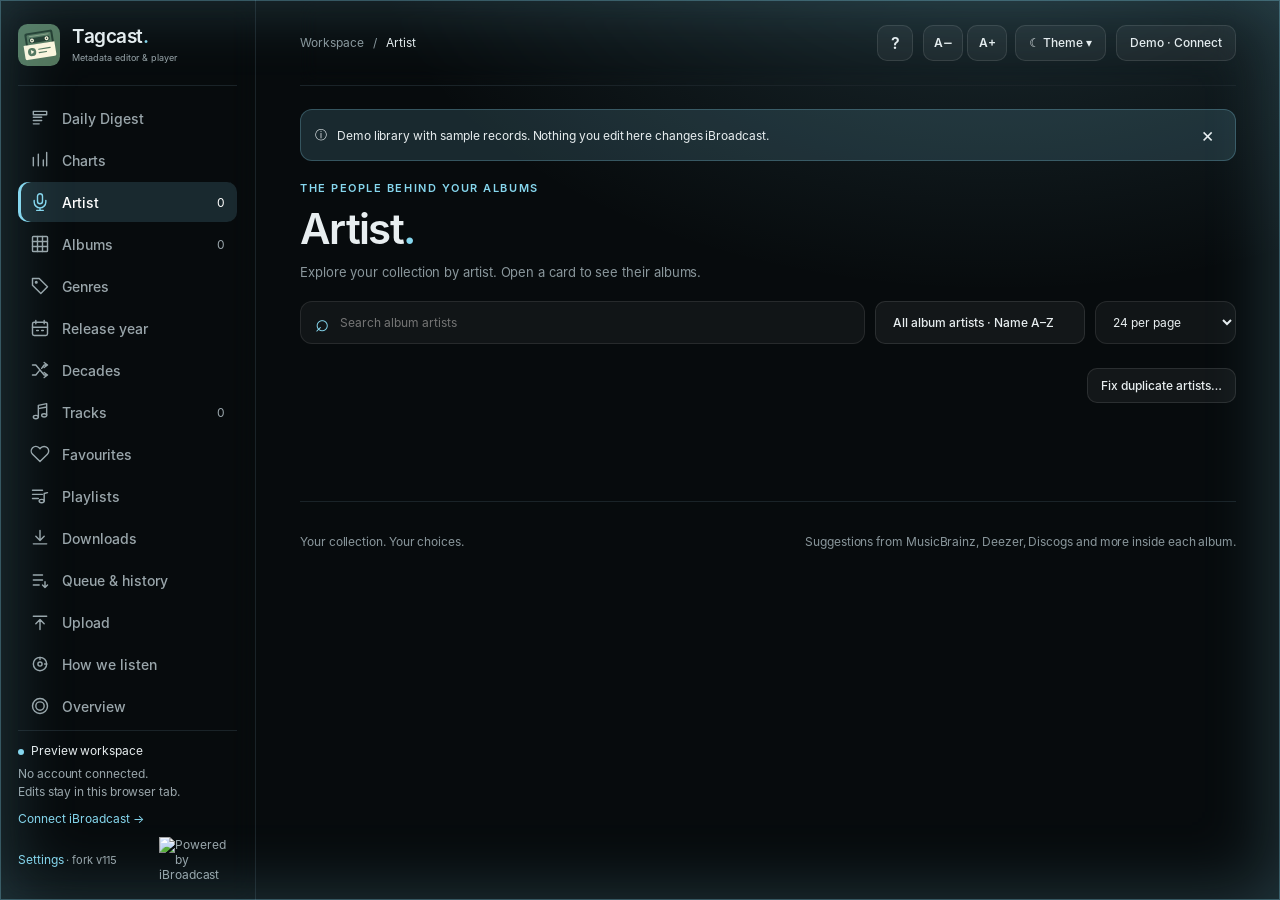
==== commit 7d896ce4: "v115: vinyl tonearm, three visualizer presets, Similar in your library, trash review and track list " ====
--- a/src/tagcast/static/index.html
+++ b/src/tagcast/static/index.html
@@ -42,6 +42,11 @@
   <script src="album-info.js" defer></script>
   <script src="trash.js" defer></script>
   <script src="artists.js" defer></script>
+  <script src="discover.js" defer></script>
+  <script src="port-text.js" defer></script>
+  <script src="track-comparison.js" defer></script>
+  <script src="track-comparison-drafts.js" defer></script>
+  <script src="empty-trash.js" defer></script>
   <script src="artist-tracks.js" defer></script>
   <script src="album-merge.js" defer></script>
   <script src="tracks.js" defer></script>
@@ -264,6 +269,19 @@
     <section class="page-intro"><div><div class="eyebrow" id="page-eyebrow">A LITTLE ORDER. ONE ALBUM AT A TIME.</div><h1 id="page-title">Your albums<span>.</span></h1><div id="artist-rating" class="album-rating artist-rating" role="group" aria-label="Artist rating" hidden></div><p id="page-subtitle">Browse your collection, check the details, and make it yours.</p></div><div class="library-total" id="library-total"><strong id="total-albums">0</strong><span>albums in this workspace</span><small id="total-tracks">0 tracks</small></div><div class="artist-panel" id="artist-panel" hidden></div></section>
     <p id="artist-favourite-status" class="error-text" role="status" hidden></p>
     <section id="artist-biography" class="artist-biography" aria-label="About this artist" hidden></section>
+    <details id="artist-discover" class="artist-discover" hidden>
+      <summary id="artist-discover-toggle" aria-expanded="false" aria-controls="artist-discover-results"><span id="artist-discover-label">Similar in your library</span><span id="artist-discover-source" class="muted"></span></summary>
+      <div id="artist-discover-results" hidden>
+        <div class="discover-heading"><button type="button" class="text-action" id="artist-discover-refresh">Refresh suggestions</button></div>
+        <p id="artist-discover-setup" class="muted discover-note" hidden><span>Enable Last.fm and add its API key in Settings → Sources &amp; keys.</span> <button type="button" class="text-action" data-open-settings>Settings</button></p>
+        <p id="artist-discover-intro" class="muted"></p>
+        <p id="artist-discover-fallback" class="muted discover-note" hidden></p>
+        <p id="artist-discover-status" role="status"></p>
+        <div id="artist-discover-cards" class="discover-cards"></div>
+        <p id="artist-discover-attribution" class="muted discover-note" hidden><a href="https://www.last.fm/" target="_blank" rel="noopener noreferrer">Powered by AudioScrobbler</a> · <a href="https://www.last.fm/api/tos" target="_blank" rel="noopener noreferrer">Last.fm API terms</a></p>
+        <p id="artist-discover-listenbrainz-attribution" class="muted discover-note" hidden><a href="https://listenbrainz.org/" target="_blank" rel="noopener noreferrer">ListenBrainz</a> · <a href="https://musicbrainz.org/" target="_blank" rel="noopener noreferrer">MusicBrainz</a></p>
+      </div>
+    </details>
     <div class="view-toggle artist-tabs" id="artist-tabs" role="tablist" aria-label="Show this artist's" hidden><button type="button" role="tab" data-artist-tab="albums">Albums</button><button type="button" role="tab" data-artist-tab="tracks">Tracks</button></div>
     <section id="artist-tracks" class="artist-tracks" aria-label="Tracks by this artist" hidden></section>
     <section class="toolbar" id="albums-toolbar"><div class="search search-with-clear"><span>⌕</span><input id="search" placeholder="Search albums, artists, or genres" aria-label="Search albums"><button type="button" class="search-clear" data-search-clear="search" aria-controls="search" aria-label="Clear search" title="Clear search" hidden><svg viewBox="0 0 16 16" aria-hidden="true" focusable="false"><path d="m4 4 8 8m0-8-8 8"/></svg></button></div><input type="hidden" id="filter" value="all"><input type="hidden" id="sort" value="artist"><button type="button" class="button browse-options-trigger" id="albums-browse-options" data-browse-options="albums" aria-label="Filter and sort albums" aria-haspopup="menu" aria-expanded="false" aria-controls="browse-options-menu">All albums · Album artist A–Z</button><button type="button" class="button" id="saved-lists-open" title="Save this search, filter and sort as a smart playlist, or open one you saved">★ Smart playlists</button><select id="per-page" aria-label="Albums per page"><option value="24">24 per page</option><option value="50">50 per page</option><option value="100">100 per page</option><option value="200">200 per page</option></select><div class="view-toggle" role="group" aria-label="View"><button data-view="grid" title="Covers" aria-label="Show covers">▦</button><button data-view="list" title="List" aria-label="Show list">☰</button></div></section>
@@ -336,17 +354,28 @@
       <p id="audio-output-error" class="error-text" role="alert"></p>
       <p class="muted">Your selection applies to this player in this browser. Available outputs depend on your browser and operating system. Network speakers need a supported browser picker or your system's sound settings.</p>
     </dialog>
+    <dialog id="track-comparison" class="track-comparison-dialog" aria-labelledby="track-comparison-title" aria-describedby="track-comparison-hint">
+      <div class="dialog-heading"><h2 id="track-comparison-title">Compare track list</h2><div class="dialog-heading-actions"><button type="button" class="close" data-close="track-comparison" aria-label="Close track list comparison">×</button></div></div>
+      <p id="track-comparison-hint" class="muted">Comparing does not change your library or playback. Explicitly chosen titles and artist credits can fill an editor draft for review.</p>
+      <form id="track-comparison-form" class="track-comparison-search"><label class="field"><span>Artist</span><input id="track-comparison-artist" required maxlength="200"></label><label class="field"><span>Album</span><input id="track-comparison-album" required maxlength="200"></label><button type="submit" class="button" id="track-comparison-search">Search MusicBrainz</button></form>
+      <p class="muted">Only Search sends the entered artist and album to MusicBrainz. Choose an edition to read its track list. No audio or account data is sent.</p>
+      <p id="track-comparison-status" role="status" aria-live="polite"></p>
+      <div class="track-comparison-layout"><section id="track-comparison-results" aria-label="MusicBrainz editions"></section><section class="track-comparison-main"><div id="track-comparison-reference"></div><label class="checkline"><input type="checkbox" id="track-comparison-only"><span>Show differences and unknown fields only</span></label><p class="muted">Rows are compared by displayed position, not matched automatically. Different editions and incomplete data can explain differences. Duration differences are flagged only above two seconds.</p><div id="track-comparison-table" class="track-comparison-table"></div></section></div>
+      <div id="comparison-draft-footer" class="dialog-footer" hidden><p class="muted">Confirm each track pairing before choosing fields. Choices only fill an editor draft; review before saving. Existing credits are kept and artist names are reused, without global renaming.</p><p id="comparison-draft-count" role="status" aria-live="polite"></p><button type="button" class="button" id="comparison-draft-clear">Clear choices</button><button type="button" class="button primary" id="comparison-draft-open">Open corrections in editor…</button></div>
+    </dialog>
     <dialog id="cover-lightbox" class="cover-lightbox" aria-labelledby="cover-lightbox-title" aria-describedby="cover-lightbox-help">
       <div class="dialog-heading"><div><h2 id="cover-lightbox-title">Album cover</h2><p class="muted" id="cover-lightbox-artist"></p></div><button type="button" class="close" id="cover-lightbox-close" aria-label="Close enlarged cover">×</button></div>
       <div class="cover-lightbox-picture"><img id="cover-lightbox-image" alt="" referrerpolicy="no-referrer"><p id="cover-lightbox-status" class="muted" role="status"></p></div>
       <p class="muted" id="cover-lightbox-help">Escape or click outside to close.</p>
     </dialog>
   </div>
+  <dialog id="empty-trash" class="review-dialog" aria-labelledby="empty-trash-title"><div class="dialog-heading"><h2 id="empty-trash-title" tabindex="-1">Empty iBroadcast trash</h2><button type="button" class="close" id="empty-trash-close" data-close="empty-trash" aria-label="Close">×</button></div><div id="empty-trash-content"></div><p id="empty-trash-status" role="status"></p><div class="dialog-footer" id="empty-trash-footer"></div></dialog>
   <div id="chart-tip" class="chart-tip" role="tooltip" hidden></div>
   <div id="browse-options-menu" class="browse-options-menu" role="menu" aria-label="Filter and sort" hidden></div>
   <div id="album-action-menu" class="queue-action-menu album-action-menu" role="menu" aria-label="Album actions" hidden>
     <button type="button" id="album-action-lyrics" role="menuitem">Check album lyrics</button>
     <button type="button" id="album-action-lyrics-import" role="menuitem">Import lyrics…</button>
+    <button type="button" id="album-action-compare" role="menuitem">Compare track list…</button>
     <button type="button" id="album-action-trash" role="menuitem">Move to trash…</button>
   </div>
   <div id="queue-action-menu" class="queue-action-menu" role="menu" aria-label="Queue actions" hidden>
--- a/src/tagcast/static/style.css
+++ b/src/tagcast/static/style.css
@@ -1358,3 +1358,72 @@
 /* Fork v96: a per-row "Remove" on the wishlist, apart from Search as... so a stray click doesn't hit it */
 .wish-remove-one{align-self:center;margin-left:16px;color:var(--muted);border-color:var(--line)}
 .wish-remove-one:hover{color:#fff;background:#b23b3b;border-color:#b23b3b}
+
+/* fork v110: sticky Missing search, compact two-column queue, separate failed list, type badges */
+.missing-search{position:sticky;top:0;z-index:30;background:var(--paper);padding:8px 0 6px;border-bottom:1px solid var(--line);margin-bottom:10px}
+.missing-search .search{max-width:760px}
+.missing-search-results{max-height:55vh;overflow:auto}
+.missing-search-results h4{margin:10px 0 4px;font-size:calc(13px*var(--ts))}
+.missing-search-list{margin:0 0 8px}
+.missing-search-list li{padding:6px 0;align-items:center}
+.dl-type{display:inline-block;font-size:calc(11px*var(--ts));font-weight:600;text-transform:uppercase;letter-spacing:.04em;color:var(--muted);margin-right:4px}
+ul.dl-compact{display:grid;grid-template-columns:repeat(2,minmax(0,1fr));gap:4px 10px;border-top:0;margin-top:6px}
+ul.dl-compact>li{padding:4px 8px;gap:6px;border:1px solid var(--line);border-radius:6px;align-items:flex-start}
+ul.dl-compact>li:hover{border-color:var(--muted)}
+.dl-dot{flex:none;width:8px;height:8px;border-radius:50%;margin-top:6px;background:#bdbdbd}
+.dl-dot.downloaded{background:#4a6fc7}.dl-dot.have{background:#3c9a47}.dl-dot.partly{background:#d29a2a}
+.dl-cell-body{flex:1;min-width:0}
+.dl-cell-name{font-size:calc(13px*var(--ts));white-space:nowrap;overflow:hidden;text-overflow:ellipsis}
+.dl-cell-album{font-size:calc(11px*var(--ts));color:var(--muted);white-space:nowrap;overflow:hidden;text-overflow:ellipsis;transition:font-size .12s}
+.dl-cell:hover .dl-cell-name,.dl-cell:hover .dl-cell-album{white-space:normal}
+.dl-cell:hover .dl-cell-album{font-size:calc(14px*var(--ts))}
+.dl-cell-src{flex:none;font-size:calc(11px*var(--ts));color:var(--muted);margin-top:3px}
+.dl-icon{flex:none;border:0;background:none;color:var(--muted);padding:0 4px;font-size:calc(14px*var(--ts));line-height:1.4}
+.dl-icon:hover{color:var(--ink)}
+.dl-more{display:flex;gap:8px;align-items:center;margin:8px 0 18px}
+ul.dl-failed>li{border:1px solid #d9a39c;border-radius:8px;padding:10px 12px;margin-bottom:6px;border-bottom-width:1px}
+.dl-failed-actions{flex-wrap:wrap;align-items:center;margin-top:6px}
+@media (max-width:760px){ul.dl-compact{grid-template-columns:minmax(0,1fr)}}
+.dl-cell-origin{display:none;font-size:calc(11px*var(--ts));color:var(--muted)}
+.dl-cell:hover .dl-cell-origin{display:block}
+
+/* fork v114: search controls, speed and stuck notes */
+.dl-search-controls { align-items: center; flex-wrap: wrap; gap: 6px 10px; }
+.dl-source-switch { display: inline-flex; align-items: center; gap: 4px; font-size: 0.85rem; cursor: pointer; }
+.dl-idle { color: #d9a441; }
+.dl-warn { margin: 6px 0; padding: 6px 10px; border-radius: 6px; background: rgba(217, 164, 65, 0.15); }
+.dl-progress .dl-icon { margin-left: 6px; }
+
+/* fork v115: Similar in your library (from upstream 1.9.x) */
+.artist-biography:has(+.artist-discover:not([hidden])){margin-bottom:10px}
+.artist-discover{border:1px solid var(--line);border-radius:9px;padding:14px 18px}
+.artist-discover summary{cursor:pointer;font-weight:600;font-size:calc(13px*var(--ts))}
+.artist-discover summary #artist-discover-source{margin-left:10px;font-weight:400;font-size:calc(11px*var(--ts))}
+.artist-discover{margin:0 0 24px}
+.discover-note{font-size:12px;line-height:1.6;margin:8px 0}
+#artist-discover-results{padding-top:12px}
+.discover-heading{display:flex;justify-content:flex-end}
+#artist-discover-intro,#artist-discover-status{font-size:12px;line-height:1.6;margin:8px 0}
+.discover-cards{display:grid;grid-template-columns:repeat(2,minmax(0,1fr));gap:10px}
+.discover-card{display:flex;align-items:center;gap:12px;border:1px solid var(--line);border-radius:8px;padding:12px;min-width:0}
+.discover-card-text{flex:1;min-width:0;overflow-wrap:anywhere;font-size:12px}
+.discover-card-text p{font-size:11px;line-height:1.5;margin:5px 0 0}
+.discover-cover{flex-shrink:0}
+.discover-card .album-card-actions{flex-shrink:0}
+@media(max-width:1000px){.discover-cards{grid-template-columns:1fr}}
+@media(max-width:480px){#artist-discover-results{padding:12px}.discover-card{flex-wrap:wrap}.discover-card-text{flex-basis:calc(100% - 70px)}.discover-card .album-card-actions{margin-left:auto}}
+
+/* fork v115: track list comparison and trash review (from upstream 1.9.x) */
+.track-comparison-dialog{width:min(1240px,96vw);max-height:92vh}
+.track-comparison-search{display:flex;align-items:end;gap:12px;flex-wrap:wrap}.track-comparison-search .field{flex:1;min-width:180px}
+.track-comparison-layout{display:grid;grid-template-columns:minmax(220px,300px) minmax(0,1fr);gap:22px;margin-top:16px}
+.track-comparison-main{min-width:0}.track-comparison-choices{display:grid;gap:8px}.track-comparison-edition{text-align:left;white-space:normal;overflow-wrap:anywhere;width:100%}.track-comparison-edition[aria-pressed="true"]{border-color:var(--green);background:var(--palette-tint,var(--paper))}
+.track-comparison-dialog strong,.track-comparison-dialog small,.track-comparison-edition span,#track-comparison-reference span{display:block}.track-comparison-dialog small{color:var(--muted);line-height:1.5}.track-comparison-pages{display:flex;justify-content:space-between;margin:12px 0;gap:8px}
+#track-comparison-reference{margin-bottom:16px;overflow-wrap:anywhere}#track-comparison-reference a{color:var(--green)}
+.track-comparison-table table{width:100%;border-collapse:collapse;table-layout:fixed}.track-comparison-table th,.track-comparison-table td{text-align:left;vertical-align:top;padding:12px 8px;border-bottom:1px solid var(--line);overflow-wrap:anywhere}.track-comparison-table th:nth-child(1),.track-comparison-table th:nth-child(2){width:39%}.track-comparison-table td span{display:block;margin-top:4px}.track-comparison-table td:last-child{font-size:11px;color:var(--muted)}.track-comparison-different{background:var(--palette-tint,var(--white))}
+.comparison-draft-controls{display:flex;flex-wrap:wrap;gap:6px;margin-top:10px}.comparison-draft-controls .button{white-space:normal;min-width:0;padding:5px 8px}.comparison-draft-controls [aria-pressed="true"]{color:var(--green);border-color:var(--green);background:var(--palette-tint,var(--white))}.comparison-draft-controls .field{flex-basis:100%;min-width:0}.comparison-draft-controls select{width:100%;min-width:0;max-width:100%}#comparison-draft-footer{flex-wrap:wrap;padding-top:12px}#comparison-draft-footer>p:first-child{flex-basis:100%;max-width:85ch}#comparison-draft-count{flex:1 1 220px;margin:0}
+@media(max-width:760px){.track-comparison-layout{grid-template-columns:minmax(0,1fr)}.track-comparison-search .field{min-width:140px}.track-comparison-table th,.track-comparison-table td{padding:9px 4px;font-size:12px}.track-comparison-table th:nth-child(1),.track-comparison-table th:nth-child(2){width:36%}}
+.empty-trash-list{max-height:40vh;overflow:auto;border:1px solid var(--line);border-radius:8px}
+.empty-trash-list article{padding:10px 12px;overflow-wrap:anywhere;border-bottom:1px solid var(--line)}
+.empty-trash-list article:last-child{border-bottom:0}
+.empty-trash-pager{display:flex;align-items:center;justify-content:space-between;gap:10px;margin:12px 0;font-size:12px;flex-wrap:wrap}
--- a/src/tagcast/static/dark.css
+++ b/src/tagcast/static/dark.css
@@ -244,6 +244,12 @@
 :root[data-theme="dark"] .release-kinds .chip.active{color:#1b2520}
 :root[data-theme="dark"] .release-kinds .chip.active .muted{color:#1f1f1fc0}
 :root[data-theme="dark"] .wish-remove-one:hover{color:#1b2520;background:#ff8881;border-color:#ff8881}
+:root[data-theme="dark"] .dl-dot{background:#6e6e6e}
+:root[data-theme="dark"] .dl-dot.downloaded{background:#81abff}
+:root[data-theme="dark"] .dl-dot.have{background:#60bc68}
+:root[data-theme="dark"] .dl-dot.partly{background:#b78100}
+:root[data-theme="dark"] ul.dl-failed>li{border:1px solid #a3706a}
+:root[data-theme="dark"] .dl-idle{color: #ae7b00}
 
 /* set by hand */
 :root[data-theme="dark"]{color-scheme:dark}
@@ -503,6 +509,12 @@
 :root:not([data-theme="light"]) .release-kinds .chip.active{color:#1b2520}
 :root:not([data-theme="light"]) .release-kinds .chip.active .muted{color:#1f1f1fc0}
 :root:not([data-theme="light"]) .wish-remove-one:hover{color:#1b2520;background:#ff8881;border-color:#ff8881}
+:root:not([data-theme="light"]) .dl-dot{background:#6e6e6e}
+:root:not([data-theme="light"]) .dl-dot.downloaded{background:#81abff}
+:root:not([data-theme="light"]) .dl-dot.have{background:#60bc68}
+:root:not([data-theme="light"]) .dl-dot.partly{background:#b78100}
+:root:not([data-theme="light"]) ul.dl-failed>li{border:1px solid #a3706a}
+:root:not([data-theme="light"]) .dl-idle{color: #ae7b00}
 
 /* set by hand */
 :root:not([data-theme="light"]){color-scheme:dark}
--- a/src/tagcast/static/player-devices.css
+++ b/src/tagcast/static/player-devices.css
@@ -23,9 +23,12 @@
 .pd .a-dash{animation:pd-dash 2s linear infinite}
 .pd .pd-arm{transform:rotate(-26deg);transition:transform .9s cubic-bezier(.3,.7,.2,1)}
 .ps-playing .pd .pd-arm{transform:rotate(0)}
+/* fork v115: the vinyl's tonearm rests off the record, then follows the song's progress */
+.pd .pd-tonearm{transform:rotate(-14deg);transition:transform .9s cubic-bezier(.3,.7,.2,1)}
+.ps-playing .pd .pd-tonearm{transform:rotate(var(--vinyl-arm,0deg));transition:transform .25s linear}
 .pd [class^="a-"],.pd [class*=" a-"]{animation-play-state:paused}
 .ps-playing .pd [class^="a-"],.ps-playing .pd [class*=" a-"]{animation-play-state:running}
-@media (prefers-reduced-motion:reduce){.pd [class^="a-"],.pd [class*=" a-"]{animation:none!important}.pd .pd-arm{transition:none}}
+@media (prefers-reduced-motion:reduce){.pd [class^="a-"],.pd [class*=" a-"]{animation:none!important}.pd .pd-arm,.pd .pd-tonearm{transition:none}}
 @keyframes pd-talk{0%,100%{transform:scaleY(.22)}50%{transform:scaleY(1.25)}}
 @keyframes pd-nod{0%,100%{transform:rotate(-4deg)}50%{transform:rotate(4deg)}}
 .pd .a-talk{transform-box:fill-box;transform-origin:50% 50%;animation:pd-talk .32s ease-in-out infinite}
